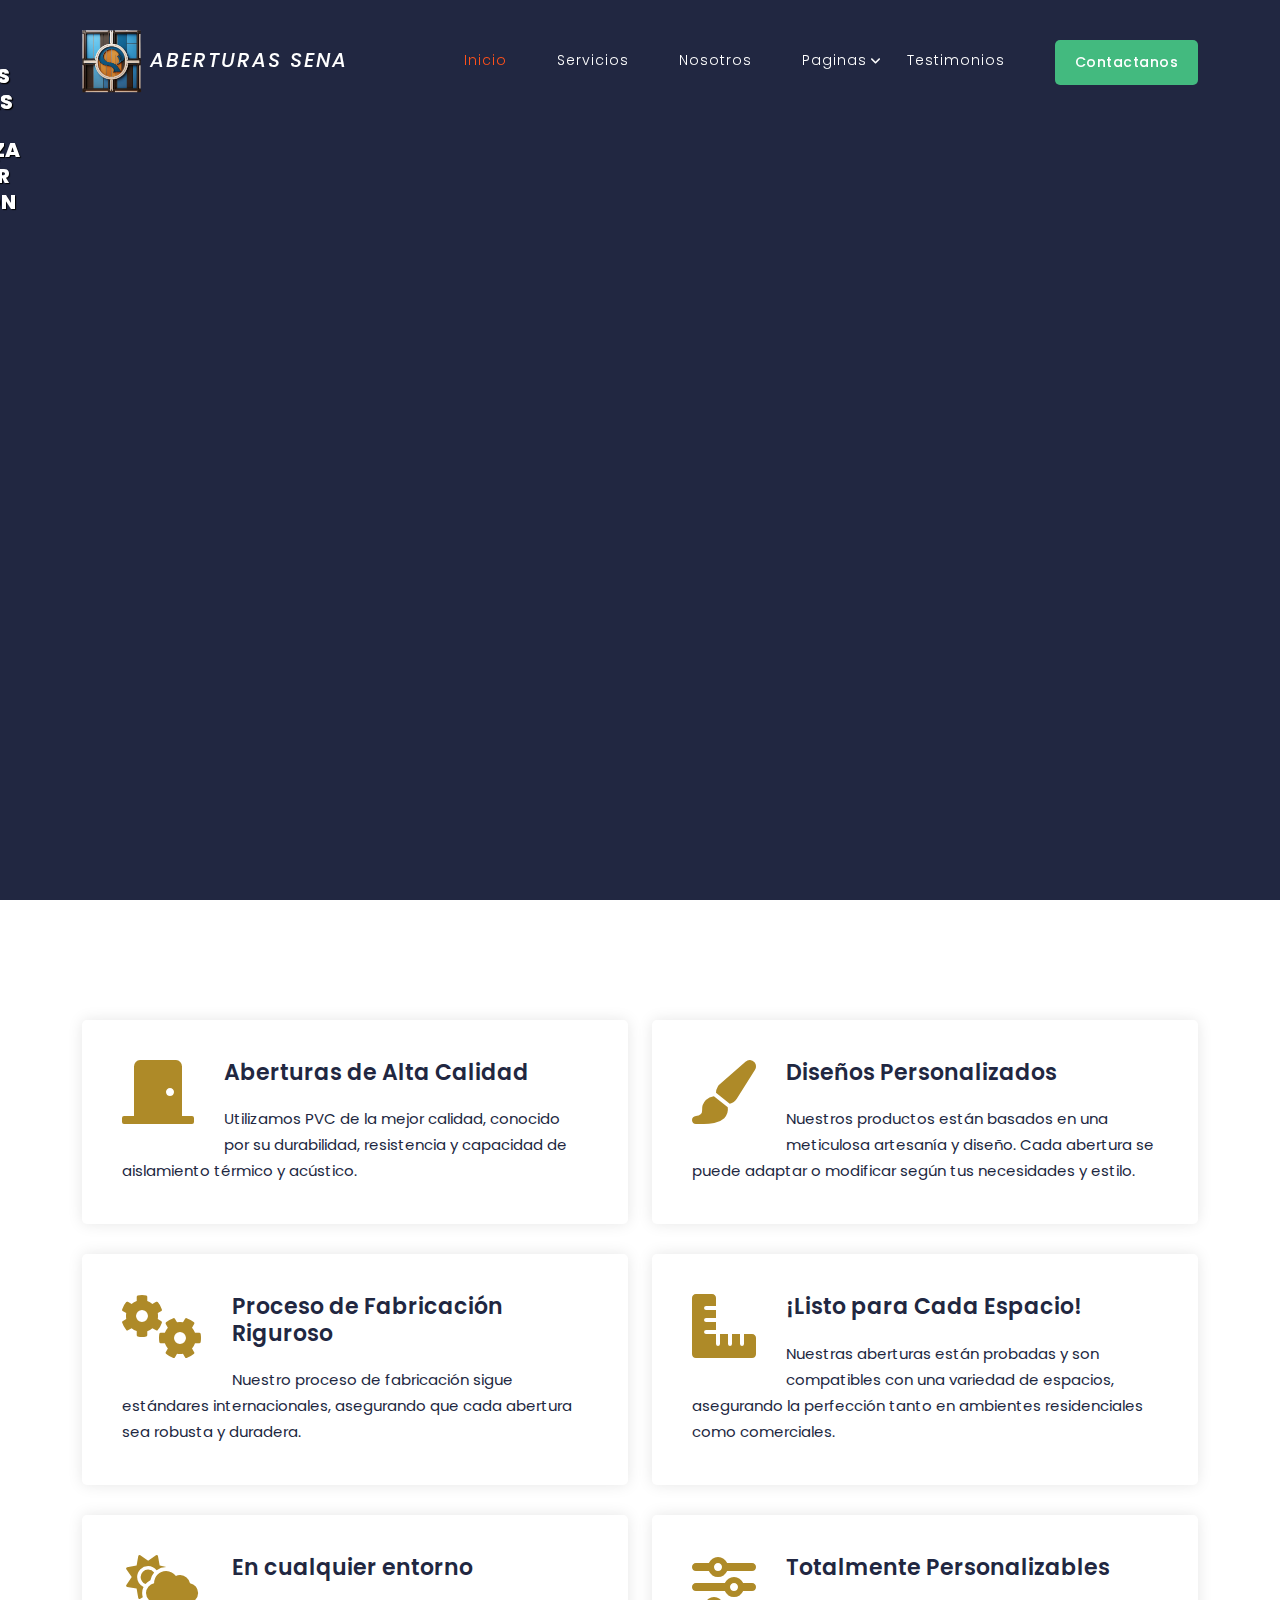
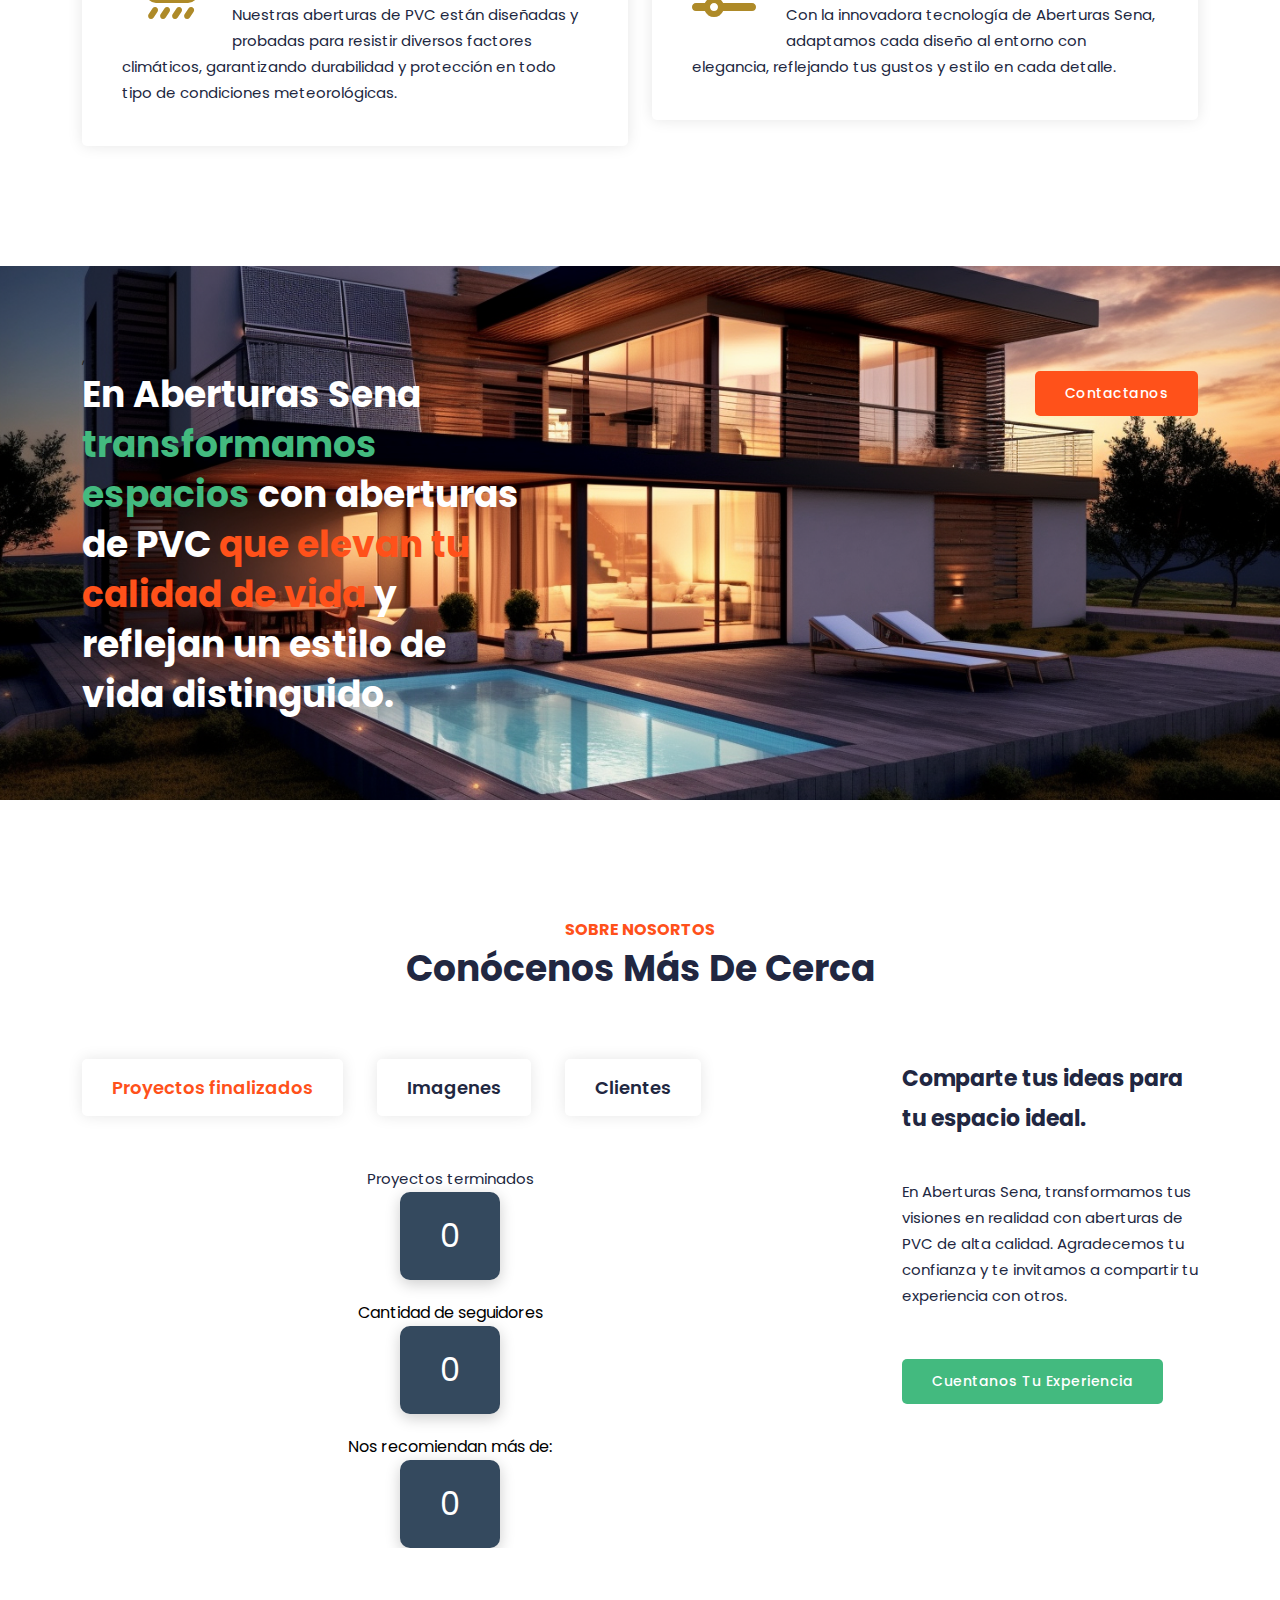
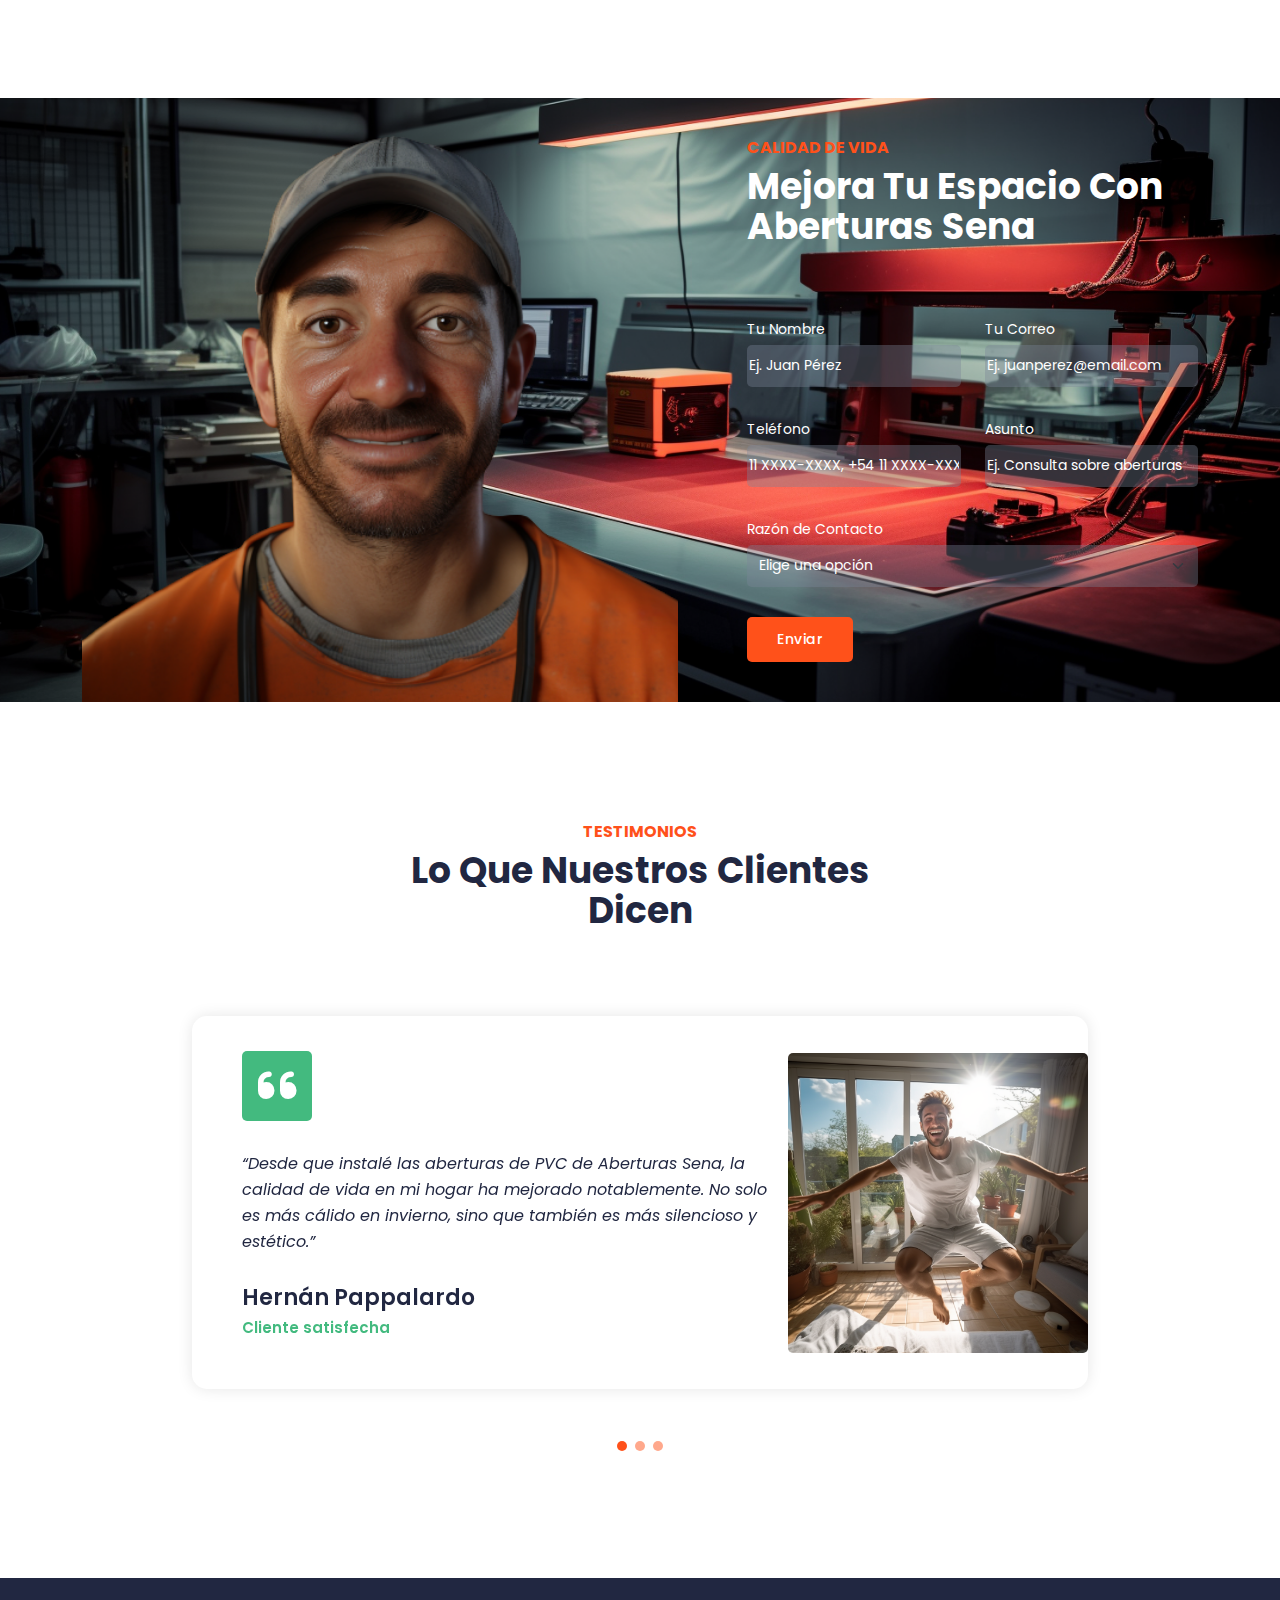
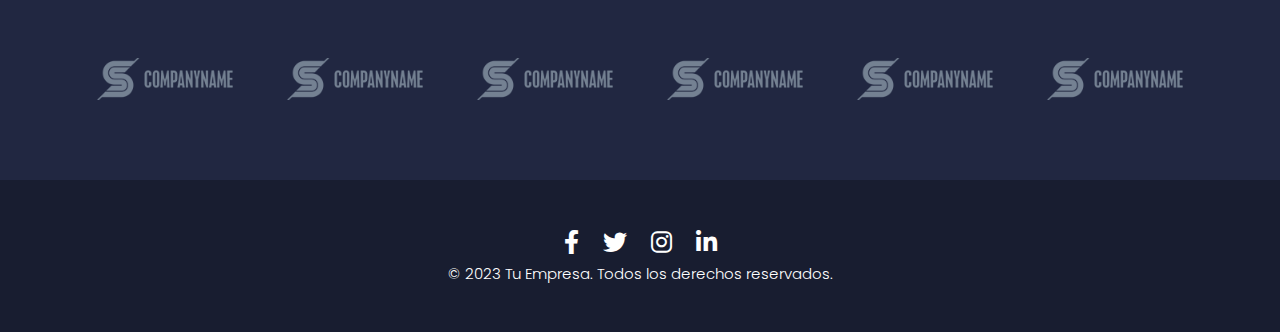
==== index.html @ 73dcdba7 "entrego al cliente, estado prue" ====
<!DOCTYPE html>
<html lang="es">

  <head>

    <meta charset="utf-8">
    <meta name="viewport" content="width=device-width, initial-scale=1, shrink-to-fit=no">
    <meta name="description" content="">
    <meta name="author" content="">
    <link rel="icon" type="image/png" href="./assets/images/logo-circular1-removebg-preview.png" />
    <link href="https://fonts.googleapis.com/css2?family=Poppins:wght@100;200;300;400;500;600;700;800;900&display=swap" rel="stylesheet">

    <title>ABERTURAS SENA</title>

    <!-- Bootstrap core CSS -->
    <link href="vendor/bootstrap/css/bootstrap.min.css" rel="stylesheet">
    <link rel="stylesheet" href="/assets/css/contador.css">


    <!-- Additional CSS Files -->
    <link rel="stylesheet" href="assets/css/fontawesome.css">
    <link rel="stylesheet" href="assets/css/templatemo-574-mexant.css">
    <link rel="stylesheet" href="assets/css/owl.css">
    <link rel="stylesheet" href="assets/css/animate.css">
    <link rel="stylesheet" href="https://unpkg.com/swiper@7/swiper-bundle.min.css">
<!--

TemplateMo 574 Mexant

https://templatemo.com/tm-574-mexant

-->
  </head>

<body>


  <!-- ***** Header Area Start ***** -->
  <header class="header-area header-sticky">
      <div class="container">
          <div class="row">
              <div class="col-12">
                  <nav class="main-nav">
                      <!-- ***** Logo Start ***** -->
                      <a href="index.html" class="logo tamañoExtra" id="fotoLogo">
                          <img src="assets/images/logo-sena-removebg-preview (1).png" alt="">
                          <span>Aberturas sena</span>
                      </a>
                      <!-- ***** Logo End ***** -->
                      <!-- ***** Menu Start ***** -->
                      <ul class="nav">
                          <li class="scroll-to-section"><a href="#top" class="active">Inicio</a></li>
                          <li class="scroll-to-section"><a href="#services">Servicios</a></li>
                          <li class="scroll-to-section"><a href="#about">Nosotros</a></li>
                          <li class="has-sub">
                              <a href="javascript:void(0)">Paginas</a>
                              <ul class="sub-menu">
                                  <li><a href="about-us.html">Sobre Nosotros</a></li>
                                  <li><a href="our-services.html">Más Servicios</a></li>
                                  <li><a href="contact-us.html">Contactanos</a></li>
                              </ul>
                          </li>
                          <li class="scroll-to-section"><a href="#testimonials">Testimonios</a></li>
                          <li><a href="contact-us.html">Contactanos</a></li> 
                      </ul>        
                      <a class='menu-trigger'>
                          <span>Menu</span>
                      </a>
                      <!-- ***** Menu End ***** -->
                  </nav>
              </div>
          </div>
      </div>
  </header>
  <!-- ***** Header Area End ***** -->

  <!-- ***** Main Banner Area Start ***** -->
  <div class="swiper-container" id="top">
    <div class="swiper-wrapper">
      <div class="swiper-slide">
        <div class="slide-inner" style="background-image:url(assets/images/trabajo9.png)">
          <div class="container">
            <div class="row">
              <div class="col-lg-8">
                <div class="header-text">  
                  <h2>Transforma  <em>tu Espacio</em> Dieseños únicos <em>Personalizados</em></h2>
                  <div class="div-dec"></div>
                  <p>Experimenta la Diferencia de un Hogar que Resplandece con Diseños Únicos, Personalizados y Fabricados con los Materiales Más Duraderos y Elegantes del Mercado.</p>
                  <div class="buttons">
                    <div class="orange-button">
                      <a href="/contact-us.html">Contactanos</a>
                    </div>
                  </div>
                </div>
              </div>
            </div>
          </div>
        </div>
      </div>
      <div class="swiper-slide">
        <div class="slide-inner" style="background-image:url(assets/images/trabajo10.png)">
          <div class="container">
            <div class="row">
              <div class="col-lg-8">
                <div class="header-text">
                  <h2><em>Comprometidos</em> con la Excelencia<br> Los <em>Mejores</em> del gremio</h2>
                  <div class="div-dec"></div>
                  <p>Nuestro Equipo de Profesionales Dedicados Garantiza una Instalación Impecable y Utiliza Materiales de Primera Calidad para Asegurar que Cada Proyecto Resuene con Satisfacción y Durabilidad en Cada Detalle.</p>
                  <div class="buttons">
                    <div class="orange-button">
                      <a href="/contact-us.html">Contactanos</a>
                    </div>
                  </div>
                </div>
              </div>
            </div>
          </div>
        </div>
      </div>
      <div class="swiper-slide">
        <div class="slide-inner" style="background-image:url(assets/images/trabajo5.png)">
          <div class="container">
            <div class="row">
              <div class="col-lg-8">
                <div class="header-text"> 
                  <h2>Innovación y Estilo<br> inmresos <em>en Cada Detalle </em></h2>
                  <div class="div-dec"></div>
                  <p> Sumérgete en un Mundo donde las Aberturas son Más que un Simple Accesorio; son Piezas Hechas a Medida, Creadas con un Toque de Maestría para Embellecer y Enriquecer Cada Espacio de tu Hogar con un Ambiente Inigualable.</p>
                  <div class="buttons">
                    <div class="orange-button">
                      <a href="/contact-us.html">Contactanos</a>
                    </div>
                  </div>
                </div>
              </div>
            </div>
          </div>
        </div>
      </div>
    </div>
    <div class="swiper-button-next swiper-button-white"></div>
    <div class="swiper-button-prev swiper-button-white"></div>
  </div>

  <!-- ***** Main Banner Area End ***** -->

  <section class="services" id="services">
    <div class="container">
        <div class="row">
            <div class="col-lg-6">
                <div class="service-item">
                    <i class="fas fa-door-closed"></i> <!-- Ícono de puerta -->
                    <h4>Aberturas de Alta Calidad</h4>
                    <p>Utilizamos PVC de la mejor calidad, conocido por su durabilidad, resistencia y capacidad de aislamiento térmico y acústico.</p>
                </div>
            </div>
            <div class="col-lg-6">
                <div class="service-item">
                    <i class="fas fa-paint-brush"></i> <!-- Ícono de personalización -->
                    <h4>Diseños Personalizados</h4>
                    <p>Nuestros productos están basados en una meticulosa artesanía y diseño. Cada abertura se puede adaptar o modificar según tus necesidades y estilo.</p>
                </div>
            </div>
            <div class="col-lg-6">
                <div class="service-item">
                    <i class="fas fa-cogs"></i> <!-- Ícono de engranajes -->
                    <h4>Proceso de Fabricación Riguroso</h4>
                    <p>Nuestro proceso de fabricación sigue estándares internacionales, asegurando que cada abertura sea robusta y duradera.</p>
                </div>
            </div>
            <div class="col-lg-6">
                <div class="service-item">
                    <i class="fas fa-ruler-combined"></i> <!-- Ícono de regla y compás -->
                    <h4>¡Listo para Cada Espacio!</h4>
                    <p>Nuestras aberturas están probadas y son compatibles con una variedad de espacios, asegurando la perfección tanto en ambientes residenciales como comerciales.</p>
                </div>
            </div>
            <div class="col-lg-6">
                <div class="service-item">
                    <i class="fas fa-cloud-sun-rain"></i> <!-- Ícono de clima -->
                    <h4>En cualquier entorno</h4>
                    <p>Nuestras aberturas de PVC están diseñadas y probadas para resistir diversos factores climáticos, garantizando durabilidad y protección en todo tipo de condiciones meteorológicas.</p>
                </div>
            </div>
            <div class="col-lg-6">
                <div class="service-item">
                    <i class="fas fa-sliders-h"></i> <!-- Ícono de ajustes -->
                    <h4>Totalmente Personalizables</h4>
                    <p>Con la innovadora tecnología de Aberturas Sena, adaptamos cada diseño al entorno con elegancia, reflejando tus gustos y estilo en cada detalle.</p>
                </div>
            </div>
        </div>
    </div>
</section>


  <section class="simple-cta">
    <div class="container">
      <div class="row">
        <div class="col-lg-5">,   
          <h4>En Aberturas Sena <em>transformamos espacios</em> con aberturas de PVC <strong>que elevan tu calidad de vida</strong>  y reflejan un estilo de vida distinguido.</h4>
        </div>
        <div class="col-lg-7">
          <div class="buttons">
            <div class="orange-button">
              <a href="/contact-us.html">Contactanos</a>
            </div>
          </div>
        </div>
      </div>
    </div>
  </section>

  <section class="about-us" id="about">
    <div class="container">
      <div class="row">
        <div class="col-lg-6 offset-lg-3">
          <div class="section-heading">
            <h6>Sobre Nosortos</h6>
            <h4>Conócenos Más de Cerca</h4>
          </div>
        </div>
        <div class="col-lg-8">
          <div class="naccs">
            <div class="tabs">
              <div class="row">
                <div class="col-lg-12">
                  <div class="menu">
                    <div class="active gradient-border"><span>Proyectos finalizados</span></div>
                    <div class="gradient-border"><span>Imagenes</span></div>
                    <div class="gradient-border"><span>Clientes</span></div>
                  </div>
                </div>
                <div class="col-lg-12">
                  <ul class="nacc ">
                    <li class="active">
                      <p>Proyectos terminados</p>
                      <div class="counter" data-target="100">0</div>
          
                      <p>Cantidad de seguidores</p>
                      <div class="counter" data-target="1100">0</div>
          
                      <p>Nos recomiendan más de:</p>
                      <div class="counter" data-target="5500">0</div>
                  </li>
                    <li class="gallery">
                      <img src="https://www.offnung-arg.com/documentos/14/167_aberturas-de-pvc-1910.jpg" alt="Descripción de la imagen 1">
                      <img src="https://www.clarin.com/img/2018/01/04/rJEKbW3Xf_1256x620.jpg" alt="Descripción de la imagen 2">
                      <img src="https://cerramientosdepvc.com/wp-content/uploads/2016/12/1.ABERTURAS-800x400.jpg" alt="Descripción de la imagen 2">
                      <img src="https://www.lavoz.com.ar/resizer/wc7LQWuXovNJiYJ0Ur2v8atvT9E=/980x640/smart/filters:quality(75):format(webp)/cloudfront-us-east-1.images.arcpublishing.com/grupoclarin/RYBI6IHQ6BE4HDGWJQN6UR5JTQ.jpg" alt="Descripción de la imagen 2">
                      <img src="https://www.aukot.com.ar/wp-content/uploads/2019/10/Aukot-aberturas-PVC-obras-05.jpg" alt="Descripción de la imagen 2">
                      <img src="https://perwinsa.com/wp-content/uploads/2020/10/slidedecks.jpg" alt="Descripción de la imagen 2">
                          <!-- Agrega más imágenes según lo necesites -->
                      </li>
                      <!-- Modal para visualizar la imagen ampliada -->
                      <div class="modal">
                          <img src="" alt="Imagen ampliada">
                          <button class="prev">&lt;</button>
                          <button class="next">&gt;</button>
                      </div>
                      
                        <li>
                          <div class="carousel-container">
                              <div class="carousel-slide">
                                  <img src="./assets/images/logos/apple-removebg-preview.png" alt="Imagen 1" class="carousel-image">
                                  <img src="./assets/images/logos/burguer_k-removebg-preview.png" alt="Imagen 2" class="carousel-image">
                                  <img src="./assets/images/logos/kfc-removebg-preview.png" alt="Imagen 3" class="carousel-image">
                                  <img src="./assets/images/logos/nasa-removebg-preview.png" alt="Imagen 4" class="carousel-image">
                                  <img src="./assets/images/logos/pepsi-removebg-preview.png" alt="Imagen 5" class="carousel-image">
                                  <img src="./assets/images/logos/veritas-removebg-preview.png" alt="Imagen 6" class="carousel-image">
                                  <!-- Agrega más imágenes según lo necesites -->
                              </div>
                          </div>
                      </li>
                  </ul>
                </div>
              </div>
            </div>
          </div>
        </div>
        <div class="col-lg-4">
          <div class="right-content">
            <h4>Comparte tus ideas para tu espacio ideal.</h4>
            <p>En Aberturas Sena, transformamos tus visiones en realidad con aberturas de PVC de alta calidad. Agradecemos tu confianza y te invitamos a compartir tu experiencia con otros.</p>            
            <div class="green-button">
              <a href="about-us.html">Cuentanos tu experiencia</a>
            </div>
          </div>
        </div>
      </div>
    </div>
  </section>

  <section class="calculator">
    <div class="container">
      <div class="row">
        <div class="col-lg-7">
          <div class="left-image">
            <img src="assets/images/instalador-removebg-preview.png" alt="">
          </div>
        </div>
        <div class="col-lg-5">
          <div class="section-heading">
            <h6>Calidad de Vida</h6>
            <h4>Mejora tu Espacio con Aberturas Sena</h4>
          </div>
          <form target="_blank" id="calculate" action="https://formsubmit.co/aberturassena@gmail.com" method="POST" class="contact-form">
            <div class="row">
                <div class="col-lg-6">
                    <fieldset>
                        <label for="name">Tu Nombre</label>
                        <input type="text" name="nombre" id="name" placeholder="Ej. Juan Pérez" autocomplete="on" required>
                    </fieldset>
                </div>
                <div class="col-lg-6">
                    <fieldset>
                        <label for="email">Tu Correo</label>
                        <input type="email" name="email" id="email" pattern="[^ @]*@[^ @]*" placeholder="Ej. juanperez@email.com" required>
                    </fieldset>
                </div>
                <div class="col-lg-6">
                  <fieldset>
                      <label for="telefono">Teléfono</label>
                      <input type="text" name="telefono" id="telefono" placeholder="11 XXXX-XXXX, +54 11 XXXX-XXXX" pattern="(\+54\s?9\s?\d{4}-?\d{4}|\+54\s?\d{2}\d{4}-?\d{4}|9\d{4}-?\d{4}|\d{10})" autocomplete="on" required>
                      <span class="note d-none">Formatos aceptados: 9 XXXX-XXXX, +54 9 XXXX-XXXX, +5411XXXXXXX o 10 dígitos seguidos</span>
                  </fieldset>
              </div>
              
                     
                <div class="col-lg-6">
                  <fieldset>
                      <label for="subject">Asunto</label>
                      <input type="text" name="asunto" id="subject" placeholder="Ej. Consulta sobre aberturas" autocomplete="on" required>
                  </fieldset>
              </div>
                <div class="col-lg-12">
                    <fieldset>
                        <label for="chooseOption">Razón de Contacto</label>
                        <select name="categoria" class="form-select" aria-label="Razón de Contacto" id="chooseOption">
                            <option selected>Elige una opción</option>
                            <option value="Consulta General">Consulta General</option>
                            <option value="Presupuesto">Solicitud de Presupuesto</option>
                            <option value="Instalación">Servicio de Instalación</option>
                            <option value="Postventa">Atención Postventa</option>
                        </select>
                    </fieldset>
                </div>
                <div class="col-lg-12">
                    <fieldset>
                        <button type="submit" id="form-submit" class="orange-button">Enviar</button>
                    </fieldset>
                </div>
            </div>
        </form>
        

        </div>
      </div>
    </div>
  </section>

  <section class="testimonials" id="testimonials">
<div class="container">
    <div class="row">
        <div class="col-lg-6 offset-lg-3">
            <div class="section-heading">
                <h6>Testimonios</h6>
                <h4>Lo que nuestros clientes dicen</h4>
            </div>
        </div>
        <div class="col-lg-10 offset-lg-1">
            <div class="owl-testimonials owl-carousel" style="position: relative; z-index: 5;">
                <div class="item">
                    <i class="fa fa-quote-left"></i>
                    <p>“Desde que instalé las aberturas de PVC de Aberturas Sena, la calidad de vida en mi hogar ha mejorado notablemente. No solo es más cálido en invierno, sino que también es más silencioso y estético.”</p>
                    <h4>Hernán Pappalardo</h4>
                    <span>Cliente satisfecha</span>
                    <div class="right-image">
                        <img src="assets/images/cliente1.png" alt="">
                    </div>
                </div>
                <div class="item">
                    <i class="fa fa-quote-left"></i>
                    <p>“La atención y el servicio postventa de Aberturas Sena es excepcional. Me ayudaron a elegir el diseño perfecto para mi casa y el resultado es increíble.”</p>
                    <h4>Carlos Pérez</h4>
                    <span>Cliente desde 2020</span>
                    <div class="right-image">
                        <img src="assets/images/cliente3.png" alt="">
                    </div>
                </div>
                <div class="item">
                    <i class="fa fa-quote-left"></i>
                    <p>“Recomiendo Aberturas Sena a todos mis amigos y familiares. La calidad de sus productos y la profesionalidad de su equipo hacen la diferencia.”</p>
                    <h4>Lucía Fernández</h4>
                    <span>Cliente recurrente</span>
                    <div class="right-image">
                        <img src="assets/images/cliente2.png" alt="">
                    </div>
                </div>
            </div>
        </div>
    </div>
</div>

  </section>

  <section class="partners">
    <div class="container">
      <div class="row">
        <div class="col-lg-2 col-sm-4 col-6">
          <div class="item">
            <img src="assets/images/client-01.png" alt="">
          </div>
        </div>
        <div class="col-lg-2 col-sm-4 col-6">
          <div class="item">
            <img src="assets/images/client-01.png" alt="">
          </div>
        </div>
        <div class="col-lg-2 col-sm-4 col-6">
          <div class="item">
            <img src="assets/images/client-01.png" alt="">
          </div>
        </div>
        <div class="col-lg-2 col-sm-4 col-6">
          <div class="item">
            <img src="assets/images/client-01.png" alt="">
          </div>
        </div>
        <div class="col-lg-2 col-sm-4 col-6">
          <div class="item">
            <img src="assets/images/client-01.png" alt="">
          </div>
        </div>
        <div class="col-lg-2 col-sm-4 col-6">
          <div class="item">
            <img src="assets/images/client-01.png" alt="">
          </div>
        </div>
      </div>
    </div>
  </section>

  <footer>
    <div class="container">
      <div class="row">
        <div class="col-lg-12">
          <div class="footer">
            <ul class="social-icons">
                <li><a href="#" target="_blank"><i class="fab fa-facebook-f"></i></a></li>
                <li><a href="#" target="_blank"><i class="fab fa-twitter"></i></a></li>
                <li><a href="https://www.instagram.com/aberturassena/?igshid=MzRlODBiNWFlZA%3D%3D" target="_blank"><i class="fab fa-instagram"></i></a></li>
                <li><a href="#" target="_blank"><i class="fab fa-linkedin-in"></i></a></li>
            </ul>
            <p>&copy; 2023 Tu Empresa. Todos los derechos reservados.</p>
        </div>
        </div>
      </div>
    </div>
  </footer>

  <!-- Scripts -->
  <!-- Bootstrap core JavaScript -->
    <script src="vendor/jquery/jquery.min.js"></script>
    <script src="vendor/bootstrap/js/bootstrap.bundle.min.js"></script>

    <script src="assets/js/isotope.min.js"></script>
    <script src="assets/js/owl-carousel.js"></script>

    <script src="assets/js/form.js"></script>
    <script src="assets/js/tabs.js"></script>
    <script src="assets/js/swiper.js"></script>
    <script src="assets/js/custom.js"></script>
    
    
<script>

//función para galería de fotos
// Seleccionar todos los elementos de la galería
const galleryImages = document.querySelectorAll('.gallery img');
const modal = document.querySelector('.modal');
const modalImage = modal.querySelector('img');
const prevButton = modal.querySelector('.prev');
const nextButton = modal.querySelector('.next');
let currentImageIndex;

// Función para abrir el modal
function openModal(index) {
    currentImageIndex = index;
    modalImage.src = galleryImages[index].src;
    modal.style.display = 'flex';
}

// Función para cerrar el modal
function closeModal() {
    modal.style.display = 'none';
}

// Función para mostrar la imagen anterior
function showPrevImage() {
    currentImageIndex = (currentImageIndex - 1 + galleryImages.length) % galleryImages.length;
    modalImage.src = galleryImages[currentImageIndex].src;
}

// Función para mostrar la imagen siguiente
function showNextImage() {
    currentImageIndex = (currentImageIndex + 1) % galleryImages.length;
    modalImage.src = galleryImages[currentImageIndex].src;
}

// Evento para abrir el modal al hacer clic en una imagen
galleryImages.forEach((img, index) => {
    img.addEventListener('click', () => openModal(index));
});

// Evento para cerrar el modal al hacer clic fuera de la imagen
modal.addEventListener('click', closeModal);

// Evitar que se cierre el modal al hacer clic en la imagen
modalImage.addEventListener('click', (event) => event.stopPropagation());

// Eventos para los botones de anterior y siguiente
prevButton.addEventListener('click', (event) => {
    event.stopPropagation();
    showPrevImage();
});
nextButton.addEventListener('click', (event) => {
    event.stopPropagation();
    showNextImage();
});



// Ahora puedes invocar la función `updateCounters` cuando lo desees.
// Por ejemplo:
// updateCounters();


        var interleaveOffset = 0.5;

      var swiperOptions = {
        loop: true,
        speed: 1000,
        grabCursor: true,
        watchSlidesProgress: true,
        mousewheelControl: true,
        keyboardControl: true,
        navigation: {
          nextEl: ".swiper-button-next",
          prevEl: ".swiper-button-prev"
        },
        on: {
          progress: function() {
            var swiper = this;
            for (var i = 0; i < swiper.slides.length; i++) {
              var slideProgress = swiper.slides[i].progress;
              var innerOffset = swiper.width * interleaveOffset;
              var innerTranslate = slideProgress * innerOffset;
              swiper.slides[i].querySelector(".slide-inner").style.transform =
                "translate3d(" + innerTranslate + "px, 0, 0)";
            }      
          },
          touchStart: function() {
            var swiper = this;
            for (var i = 0; i < swiper.slides.length; i++) {
              swiper.slides[i].style.transition = "";
            }
          },
          setTransition: function(speed) {
            var swiper = this;
            for (var i = 0; i < swiper.slides.length; i++) {
              swiper.slides[i].style.transition = speed + "ms";
              swiper.slides[i].querySelector(".slide-inner").style.transition =
                speed + "ms";
            }
          }
        }
      };

      var swiper = new Swiper(".swiper-container", swiperOptions);
    </script>
  </body>
</html>
---- assets/css/contador.css ----
/* Estilos generales para la lista */
  .nacc {
    list-style-type: none;
    padding: 0;
    text-align: center;
    padding: 40px 0;  /* Espaciado vertical para la sección */
}

/* Estilos para el contenedor de cada contador */
.counter {
    display: inline-block;
    font-size: 2em;  /* Tamaño de fuente grande para el contador */
    color: #FFFFFF;  /* Color blanco para el contador */
    margin: 0 40px;  /* Espaciado horizontal entre contadores */
    padding: 20px 40px;  /* Espaciado interno para cada contador */
    background-color: #34495E;  /* Fondo gris para cada contador */
    border-radius: 10px;  /* Bordes redondeados para cada contador */
    box-shadow: 0px 4px 15px rgba(0, 0, 0, 0.2);  /* Sombra sutil para darle profundidad */
    position: relative;
    transition: transform 0.3s ease;  /* Efecto de transformación al hacer hover */
}

/* Efecto de "levantamiento" al hacer hover en el contador */
.counter:hover {
    transform: translateY(-10px);
}

/* Estilos para el texto descriptivo debajo de cada contador */
.counter + p {
    font-size: 1em;
    color:black;  /* Color gris claro para el texto descriptivo */
   margin-top: 20px;
}

/* Animación para el contador */
@keyframes fadeIn {
    from {
        opacity: 0;
    }
    to {
        opacity: 1;
    }
}

/* Aplicar la animación al cargar la página */
.counter {
    animation: fadeIn 1.5s ease-in-out forwards;
}

        /* Estilos generales para la galería */
.gallery {
    display: flex;
    flex-wrap: wrap;
    justify-content: center;
    gap: 20px;  /* Espaciado entre imágenes */
    padding: 40px 0;  /* Espaciado vertical para la galería */
}
    
    /* Estilos para cada imagen de la galería */
.gallery img {
    width: 200px;  /* Ancho fijo para cada imagen */
    height: auto;  /* Altura automática para mantener la proporción */
    border-radius: 10px;  /* Bordes redondeados */
    box-shadow: 0px 4px 15px rgba(0, 0, 0, 0.2);  /* Sombra sutil */
    cursor: pointer;  /* Cursor de mano al pasar sobre la imagen */
    transition: transform 0.3s ease;  /* Efecto de transformación al hacer hover */
}
    
    /* Efecto de "levantamiento" al hacer hover en la imagen */
.gallery img:hover {
    transform: translateY(-10px);
}

/* Estilos para el modal */
.modal {
    display: none;
    position: fixed;
    top: 0;
    left: 0;
    width: 100%;
    height: 100%;
    background-color: rgba(0, 0, 0, 0.7);  /* Fondo oscuro semi-transparente */
    z-index: 1000;  /* Asegurarse de que el modal esté por encima de todo */
    justify-content: center;
    align-items: center;
}

/* Estilos para la imagen dentro del modal */
.modal img {
    width: 70%;
    max-height: 70%;
    border-radius: 10px;
    box-shadow: 0px 4px 15px rgba(0, 0, 0, 0.2);
}

/* Estilos para los botones de siguiente y anterior */
.modal button {
    position: absolute;
    top: 50%;
    transform: translateY(-50%);
    background-color: #34495E;
    color: #FFFFFF;
    border: none;
    padding: 10px 20px;
    border-radius: 5px;
    cursor: pointer;
    transition: background-color 0.3s ease;
}

.modal button:hover {
    background-color: #2C3E50;
}

.modal .prev {
    left: 10%;
}

.modal .next {
    right: 10%;
}

/* estilos de carousel que estoy usando para mostrar a los clientes */
.carousel-container {
    position: relative;
    width: 300px;
    height: 200px;
    overflow: hidden;
    border-radius: 10px;
    box-shadow: 0px 4px 15px rgba(0, 0, 0, 0.2);
    margin: auto;
   
}

.carousel-slide {
    display: flex;
    width: calc(300px * 6);
    height: 100%;
    animation: carouselAnimation 12s infinite;
}

.carousel-image {
    width: 300px;
    height: 100%;
    object-fit: contain;
}

@keyframes carouselAnimation {
    0%, 16.66% { transform: translateX(0%); }
    16.67%, 33.32% { transform: translateX(-16.66%); }
    33.33%, 49.98% { transform: translateX(-33.32%); }
    50%, 66.64% { transform: translateX(-49.98%); }
    66.65%, 83.30% { transform: translateX(-66.64%); }
    83.31%, 99.96% { transform: translateX(-83.30%); }
    100% { transform: translateX(0%); }
}
---- assets/css/templatemo-574-mexant.css ----
/*

TemplateMo 574 Mexant

https://templatemo.com/tm-574-mexant

*/

/* ---------------------------------------------
Table of contents
------------------------------------------------
01. font & reset css
02. reset
03. global styles
04. header
05. banner
06. features
07. testimonials
08. contact
09. footer
10. preloader
11. search
12. portfolio

--------------------------------------------- */
/* 
---------------------------------------------
font & reset css
--------------------------------------------- 
*/
@import url("https://fonts.googleapis.com/css?family=Open+Sans:100,200,300,400,500,600,700,800,900");
/* 
---------------------------------------------
reset
--------------------------------------------- 
*/
html, body, div, span, applet, object, iframe, h1, h2, h3, h4, h5, h6, p, blockquote, div
pre, a, abbr, acronym, address, big, cite, code, del, dfn, em, font, img, ins, kbd, q,
s, samp, small, strike, strong, sub, sup, tt, var, b, u, i, center, dl, dt, dd, ol, ul, li,
figure, header, nav, section, article, aside, footer, figcaption {
  margin: 0;
  padding: 0;
  border: 0;
  outline: 0;
}

.clearfix:after {
  content: ".";
  display: block;
  clear: both;
  visibility: hidden;
  line-height: 0;
  height: 0;
}

.clearfix {
  display: inline-block;
}

html[xmlns] .clearfix {
  display: block;
}

* html .clearfix {
  height: 1%;
}

ul, li {
  padding: 0;
  margin: 0;
  list-style: none;
}

header, nav, section, article, aside, footer, hgroup {
  display: block;
}

* {
  box-sizing: border-box;
}

html, body {
  font-family: 'Poppins', sans-serif;
  font-weight: 400;
  background-color: #fff;
  font-size: 16px;
  -ms-text-size-adjust: 100%;
  -webkit-font-smoothing: antialiased;
  -moz-osx-font-smoothing: grayscale;
}

a {
  text-decoration: none !important;
}

h1, h2, h3, h4, h5, h6 {
  margin-top: 0px;
  margin-bottom: 0px;
  color: #212741;
}

ul {
  margin-bottom: 0px;
}

p {
  font-size: 15px;
  line-height: 26px;
  color: #212741;
}

img {
  width: 100%;
  overflow: hidden;
}

/* 
---------------------------------------------
global styles
--------------------------------------------- 
*/
html,
body {
  background: #fff;
  font-family: 'Poppins', sans-serif;
}

::selection {
  background: #ff511a;
  color: #fff;
}

::-moz-selection {
  background: #ff511a;
  color: #fff;
}

@media (max-width: 991px) {
  html, body {
    overflow-x: hidden;
  }
  .mobile-top-fix {
    margin-top: 30px;
    margin-bottom: 0px;
  }
  .mobile-bottom-fix {
    margin-bottom: 30px;
  }
  .mobile-bottom-fix-big {
    margin-bottom: 60px;
  }
}

.green-button a {
  font-size: 14px;
  color: #fff;
  background-color: #43ba7f;
  padding: 12px 30px;
  display: inline-block;
  border-radius: 5px;
  font-weight: 500;
  text-transform: capitalize;
  letter-spacing: 0.5px;
  transition: all .3s;
}

.green-button a:hover {
  opacity: 0.9;
}

.orange-button a {
  font-size: 14px;
  color: #fff;
  background-color: #ff511a;
  padding: 12px 30px;
  display: inline-block;
  border-radius: 5px;
  font-weight: 500;
  text-transform: capitalize;
  letter-spacing: 0.5px;
  transition: all .3s;
}

.orange-button a:hover {
  opacity: 0.9;
}

section {
  margin-top: 120px;
}

.section-heading {
  position: relative;
  z-index: 2;
  margin-top: 0px;
  text-align: center;
  margin-bottom: 70px;
}

.section-heading h6 {
  font-size: 16px;
  text-transform: uppercase;
  color: #ff511a;
  font-weight: 700;
}

.section-heading h4 {
  margin-top: 10px;
  line-height: 40px;
  font-size: 36px;
  font-weight: 700;
  text-transform: capitalize;
  color: #212741;
}

.section-heading p {
  margin-top: 30px;
}


/* 
---------------------------------------------
header
--------------------------------------------- 
*/
.background-header {
  background-color: #212741;
  height: 80px!important;
  position: fixed!important;
  top: 0!important;
  left: 0;
  right: 0;
  box-shadow: 0px 0px 10px rgba(0,0,0,0.15)!important;
}


.header-area {
  background-image: url(../images/header-bg.png);
  background-size: contain;
  background-repeat: no-repeat;
  background-position: center;
  position: absolute;
  height: 110px;
  top: 0;
  left: 0;
  right: 0;
  z-index: 100;
  -webkit-transition: all .5s ease 0s;
  -moz-transition: all .5s ease 0s;
  -o-transition: all .5s ease 0s;
  transition: all .5s ease 0s;
}

.header-area .main-nav {
  min-height: 80px;
  background: transparent;
}

.header-area .main-nav .logo {
  line-height: 120px;
  color: #fff;
  font-size: 20px;
  font-weight: 500;
  text-transform: uppercase;
  font-style: italic;
  letter-spacing: 2px;
  float: left;
  -webkit-transition: all 0.3s ease 0s;
  -moz-transition: all 0.3s ease 0s;
  -o-transition: all 0.3s ease 0s;
  transition: all 0.3s ease 0s;
}

.header-area .main-nav .logo img{
 width: 60px;
}

.background-header .main-nav .logo {
  line-height: 80px;
  width: 160px;
}

.background-header .nav {
  margin-top: 18px !important;
}

.header-area .main-nav .nav {
  float: right;
  margin-top: 40px;
  margin-right: 0px;
  background-color: transparent;
  -webkit-transition: all 0.3s ease 0s;
  -moz-transition: all 0.3s ease 0s;
  -o-transition: all 0.3s ease 0s;
  transition: all 0.3s ease 0s;
  position: relative;
  z-index: 999;
}

.header-area .main-nav .nav li {
  padding-left: 25px;
  padding-right: 25px;
}

.header-area .main-nav .nav li:last-child {
  padding-right: 0px;
}

.header-area .main-nav .nav li a {
  display: block;
  font-weight: 300;
  font-size: 14px;
  text-transform: capitalize;
  color: #fff;
  -webkit-transition: all 0.3s ease 0s;
  -moz-transition: all 0.3s ease 0s;
  -o-transition: all 0.3s ease 0s;
  transition: all 0.3s ease 0s;
  height: 40px;
  line-height: 40px;
  border: transparent;
  letter-spacing: 1px;
}

.header-area .main-nav .nav li:last-child a {
  font-size: 14px;
  color: #fff;
  background-color: #43ba7f;
  padding: 10px 20px !important;
  display: inline-block;
  border-radius: 5px;
  font-weight: 500;
  text-transform: capitalize;
  height: auto;
  line-height: 25px;
  letter-spacing: 0.5px;
  transition: all .3s;
}

.header-area .main-nav .nav li:last-child a:hover {
  color: #fff;
}

.header-area .main-nav .nav li.has-sub ul.sub-menu li:last-child a,
.background-header .main-nav .nav li.has-sub ul.sub-menu li:last-child a {
  margin-left: 0px;
  padding-left: 0px;
  padding-right: 0px;
  border-radius: 0px;
  padding-top: 0px !important;
  height: 40px;
}


.header-area .main-nav .nav li.has-sub ul.sub-menu li:last-child a:hover,
.background-header .main-nav .nav li.has-sub ul.sub-menu li:last-child a:hover {
  padding-left: 25px !important;
}

.header-area .main-nav .nav li:hover a,
.header-area .main-nav .nav li a.active {
  color: #ff511a;
}

.background-header .main-nav .nav li:hover a,
.background-header .main-nav .nav li a.active {
  color: #ff511a;
  opacity: 1;
}

.header-area .main-nav .nav li.has-sub {
  position: relative;
  padding-right: 15px;
}

.header-area .main-nav .nav li.has-sub:after {
  font-family: FontAwesome;
  content: "\f107";
  font-size: 12px;
  color: #fff;
  position: absolute;
  right: 2px;
  top: 12px;
}

.header-area .main-nav .nav li.has-sub ul.sub-menu {
  position: absolute;
  width: 140px;
  background-color: #fff;
  box-shadow: 0 2px 28px 0 rgba(0, 0, 0, 0.06);
  overflow: hidden;
  top: 40px;
  border-radius: 5px;
  opacity: 0;
  transition: all .3s;
  transform: translateY(+2em);
  visibility: hidden;
  z-index: -1;
}

.header-area .main-nav .nav li.has-sub ul.sub-menu li {
  margin-left: 0px;
  padding-left: 0px;
  padding-right: 0px;
}

.header-area .main-nav .nav li.has-sub ul.sub-menu li a {
  opacity: 1;
  display: block;
  background: #f7f7f7;
  color: #2a2a2a!important;
  padding-left: 20px;
  height: 40px;
  line-height: 40px;
  -webkit-transition: all 0.3s ease 0s;
  -moz-transition: all 0.3s ease 0s;
  -o-transition: all 0.3s ease 0s;
  transition: all 0.3s ease 0s;
  position: relative;
  font-size: 12px;
  font-weight: 400;
  border-bottom: 1px solid #eee;
}

.header-area .main-nav .nav li.has-sub ul li a:hover {
  background: #fff;
  color: #ff511a!important;
  padding-left: 25px;
}

.header-area .main-nav .nav li.has-sub ul li a:hover:before {
  width: 3px;
}

.header-area .main-nav .nav li.has-sub:hover ul.sub-menu {
  visibility: visible;
  opacity: 1;
  z-index: 1;
  transform: translateY(0%);
  transition-delay: 0s, 0s, 0.3s;
}

.header-area .main-nav .menu-trigger {
  cursor: pointer;
  display: block;
  position: absolute;
  top: 33px;
  width: 32px;
  height: 40px;
  text-indent: -9999em;
  z-index: 99;
  right: 40px;
  display: none;
}

.background-header .main-nav .menu-trigger {
  top: 23px;
}

.header-area .main-nav .menu-trigger span,
.header-area .main-nav .menu-trigger span:before,
.header-area .main-nav .menu-trigger span:after {
  -moz-transition: all 0.4s;
  -o-transition: all 0.4s;
  -webkit-transition: all 0.4s;
  transition: all 0.4s;
  background-color: #fff;
  display: block;
  position: absolute;
  width: 30px;
  height: 2px;
  left: 0;
}

.background-header .main-nav .menu-trigger span,
.background-header .main-nav .menu-trigger span:before,
.background-header .main-nav .menu-trigger span:after {
  background-color: #fff;
}

.header-area .main-nav .menu-trigger span:before,
.header-area .main-nav .menu-trigger span:after {
  -moz-transition: all 0.4s;
  -o-transition: all 0.4s;
  -webkit-transition: all 0.4s;
  transition: all 0.4s;
  background-color: #fff;
  display: block;
  position: absolute;
  width: 30px;
  height: 2px;
  left: 0;
  width: 75%;
}

.background-header .main-nav .menu-trigger span:before,
.background-header .main-nav .menu-trigger span:after {
  background-color: #fff;
}

.header-area .main-nav .menu-trigger span:before,
.header-area .main-nav .menu-trigger span:after {
  content: "";
}

.header-area .main-nav .menu-trigger span {
  top: 16px;
}

.header-area .main-nav .menu-trigger span:before {
  -moz-transform-origin: 33% 100%;
  -ms-transform-origin: 33% 100%;
  -webkit-transform-origin: 33% 100%;
  transform-origin: 33% 100%;
  top: -10px;
  z-index: 10;
}

.header-area .main-nav .menu-trigger span:after {
  -moz-transform-origin: 33% 0;
  -ms-transform-origin: 33% 0;
  -webkit-transform-origin: 33% 0;
  transform-origin: 33% 0;
  top: 10px;
}

.header-area .main-nav .menu-trigger.active span,
.header-area .main-nav .menu-trigger.active span:before,
.header-area .main-nav .menu-trigger.active span:after {
  background-color: transparent;
  width: 100%;
}

.header-area .main-nav .menu-trigger.active span:before {
  -moz-transform: translateY(6px) translateX(1px) rotate(45deg);
  -ms-transform: translateY(6px) translateX(1px) rotate(45deg);
  -webkit-transform: translateY(6px) translateX(1px) rotate(45deg);
  transform: translateY(6px) translateX(1px) rotate(45deg);
  background-color: #fff;
}

.background-header .main-nav .menu-trigger.active span:before {
  background-color: #fff;
}

.header-area .main-nav .menu-trigger.active span:after {
  -moz-transform: translateY(-6px) translateX(1px) rotate(-45deg);
  -ms-transform: translateY(-6px) translateX(1px) rotate(-45deg);
  -webkit-transform: translateY(-6px) translateX(1px) rotate(-45deg);
  transform: translateY(-6px) translateX(1px) rotate(-45deg);
  background-color: #fff;
}

.background-header .main-nav .menu-trigger.active span:after {
  background-color: #fff;
}

.header-area.header-sticky {
  min-height: 80px;
}

.header-area .nav {
  margin-top: 30px;
}

.header-area.header-sticky .nav li a.active {
  color: #ff511a;
}

@media (max-width: 1200px) {
  .header-area .main-nav .nav li {
    padding-left: 10px;
    padding-right: 10px;
  }
  .header-area .main-nav:before {
    display: none;
  }
}

@media (max-width: 767px) {
  .header-area .main-nav .logo {
    color: #1e1e1e;
  }
  .header-area.header-sticky .nav li a:hover,
  .header-area.header-sticky .nav li a.active {
    color: #ff511a!important;
    opacity: 1;
  }
  .header-area.header-sticky .nav li.search-icon a {
    width: 100%;
  }
  .header-area {
    background-color: #f7f7f7;
    padding: 0px 15px;
    height: 100px;
    box-shadow: none;
    text-align: center;
  }
  .header-area .container {
    padding: 0px;
  }
  .header-area .logo {
    margin-left: 0px;
    line-height: 80px;
  }
  .header-area .menu-trigger {
    display: block !important;
  }
  .header-area .main-nav {
    overflow: hidden;
  }
  .header-area .main-nav .nav {
    float: none;
    width: 100%;
    display: none;
    -webkit-transition: all 0s ease 0s;
    -moz-transition: all 0s ease 0s;
    -o-transition: all 0s ease 0s;
    transition: all 0s ease 0s;
    margin-left: 0px;
  }
  .header-area .main-nav .nav li:first-child {
    border-top: 1px solid #eee;
  }
  .header-area.header-sticky .nav {
    margin-top: 100px !important;
  }
  .background-header.header-sticky .nav {
    margin-top: 80px !important;
  }
  .header-area .main-nav .nav li {
    width: 100%;
    background: #fff;
    border-bottom: 1px solid #eee;
    padding-left: 0px !important;
    padding-right: 0px !important;
  }
  .header-area .main-nav .nav li a {
    height: 50px !important;
    line-height: 50px !important;
    padding: 0px !important;
    border: none !important;
    background: #f7f7f7 !important;
    color: #191a20 !important;
  }
  .header-area .main-nav .nav li a:hover {
    background: #eee !important;
    color: #ff511a!important;
  }
  .header-area .main-nav .nav li.has-sub ul.sub-menu {
    position: relative;
    visibility: inherit;
    opacity: 1;
    z-index: 1;
    transform: translateY(0%);
    top: 0px;
    width: 100%;
    box-shadow: none;
    height: 0px;
    transition: all 0s;
  }
  .header-area .main-nav .nav li.submenu ul li a {
    font-size: 12px;
    font-weight: 400;
  }
  .header-area .main-nav .nav li.submenu ul li a:hover:before {
    width: 0px;
  }
  .header-area .main-nav .nav li.has-sub ul.sub-menu {
    height: auto;
  }
  .header-area .main-nav .nav li.has-sub:after {
    color: #3B566E;
    right: 30px;
    font-size: 14px;
    top: 15px;
  }
  .header-area .main-nav .nav li.submenu:hover ul, .header-area .main-nav .nav li.submenu:focus ul {
    height: 0px;
  }
}

@media (min-width: 767px) {
  .header-area .main-nav .nav {
    display: flex !important;
  }
}


/* 
---------------------------------------------
banner
--------------------------------------------- 
*/

.swiper-container {
  height: calc(100vh - 0px);
  margin: 0px;
  background-color: #212741;
}

.swiper-slide {
  overflow: hidden;
}

.slide-inner {
  position: absolute;
  width: 100%;
  height: 100%;
  left: 0;
  top: 0;
  background-size: cover;
  background-position: center;
}

.swiper-slide-active h2 {
  animation: fadeInLeft .8s;
  -webkit-animation-delay: 1s;
  animation-delay: .3s;
  opacity: 1;
}

.swiper-slide-active p {
  animation: fadeInRight .8s;
  -webkit-animation-delay: 1s;
  animation-delay: .3s;
  opacity: 1;
}

.swiper-slide-active .div-dec {
  animation: fadeIn .8s;
  -webkit-animation-delay: 1s;
  animation-delay: .3s;
  opacity: 1;
}

.swiper-slide-active .buttons .green-button,
.swiper-slide-active .buttons .orange-button {
  animation: fadeInUp .8s;
  -webkit-animation-delay: 1s;
  animation-delay: .3s;
  opacity: 1;
}

.slide-inner .header-text {
  margin-top: 75px;
  position: absolute;
  width: 50%;
  top: 50%;
  transform: translateY(-50%);
}

.slide-inner .header-text h2 {
  position: relative;
  z-index: 2;
  font-size: 40px;
  color:#F1C691;
  font-weight: 700;
  opacity: 1;
  visibility: visible;
  line-height: 70px;
  margin-bottom: 40px;
  text-shadow: rgb(0, 0, 0) 1px 1px 1px;
}

.slide-inner .header-text .div-dec {
  width: 80px;
  height: 6px;
  border-radius: 3px;
  background-color: #fff;
  margin-bottom: 40px;
  opacity: 1;
  visibility: visible;
}

.slide-inner .header-text p {
  margin-right: 60px;
  margin-bottom: 50px;
  opacity: 1;
  visibility: visible;
  color: rgb(255, 255, 255);
  text-transform: uppercase;
  font-size: 20px;
  font-weight: 800;
  word-spacing: 10px;
  text-shadow: rgb(0, 0, 0) 1px 1px 1px;
}

.slide-inner .header-text h2 em {
  font-style: normal;
  color:#AFD9C5;
  text-shadow: rgb(0, 0, 0) 1px 1px 1px;
}

.slide-inner .header-text .buttons {
  display: inline;
  opacity: 1;
  visibility: visible;
}

.slide-inner .header-text .buttons .green-button {
  display: inline;
  float: left;
  margin-right: 20px;
}

.swiper-button-next, .swiper-button-prev {
  color: #fff !important;
}

/*
---------------------------------------------
services
---------------------------------------------
*/ 

section.services {
  margin-top: 90px;
}

.services .service-item {
  border-radius: 5px;
  padding: 40px;
  box-shadow: 0px 0px 15px rgba(0, 0, 0, 0.1);
  margin-top: 30px;
}

.services .service-item:hover i {
  margin-top: 15px;
}

.services .service-item h4 {
  font-size: 22px;
  font-weight: 600;
  margin-bottom: 20px;
}

.services .service-item i {
  transition: all .5s;
  float: left;
  font-size: 64px;
  color: #AE8A28;
  margin-bottom: 30px;
  margin-right: 30px;
}



/*
---------------------------------------------
cta
---------------------------------------------
*/

section.simple-cta {
  background-image: url(../images/trabajo12.png);
  background-repeat: no-repeat;
  background-position: center center;
  background-size: cover;
  width: 100%;
  padding: 80px 0px;
}

section.simple-cta .left-image {
  margin-right: 45px;
}

section.simple-cta h4 {
  font-size: 36px;
  font-weight: 700;
  color: #fff;
  line-height: 50px;
}

section.simple-cta h4 em {
  font-style: normal;
  color: #43ba7f;
}

section.simple-cta h4 strong {
  color: #ff511a;
  font-weight: 700;
}

section.simple-cta p {
  color: #fff;
  margin-top: 30px;
  margin-bottom: 40px;
}

section.simple-cta .buttons {
  display: flex;
  justify-content: end;
}

section.simple-cta .buttons .orange-button {
  margin-left: 20px;
}

section.simple-cta .buttons .orange-button,
section.simple-cta .buttons .green-button {
  margin-top: 25px;
}



/*
---------------------------------------------
about us
---------------------------------------------
*/

section.about-us {
  margin-top: 90px;
}

section.about-us .section-heading {
  padding-top: 30px;
}

section.about-us .naccs {
  position: relative;
}

section.about-us .naccs .menu div {
  padding: 15px 30px;
  display: inline-block;
  text-align: center;
  border-radius: 5px !important;
  margin-right: 30px;
  font-size: 18px;
  color: #212741;
  background-color: #fff;
  cursor: pointer;
  vertical-align: middle;
  font-weight: 600;
  transition: 1s all cubic-bezier(0.075, 0.82, 0.165, 1);
  box-shadow: 0px 0px 15px rgba(0, 0, 0, 0.1);
}

section.about-us .naccs .menu div.active {
  color: #ff511a;
}

section.about-us ul.nacc {
  margin-top: 50px !important;
  position: relative;
  min-height: 100%;
  list-style: none;
  margin: 0;
  padding: 0;
}

section.about-us ul.nacc li {
  background-color: #fff;
  overflow: hidden;
  opacity: 0;
  transform: translateX(50px);
  position: absolute;
  list-style: none;
  transition: 1s all cubic-bezier(0.075, 0.82, 0.165, 1);
}

section.about-us ul.nacc li .main-list,
section.about-us ul.nacc li .list-item {
  border-bottom: 1px solid #eee;
  margin-bottom: 25px;
  padding-bottom: 25px;
}

section.about-us ul.nacc li .last-item {
  margin-bottom: 0px;
}

section.about-us ul.nacc li span.title {
  font-size: 15px;
  color: #212741;
  font-weight: 600;
  display: inline-block;
  width: 24%;
}

section.about-us ul.nacc li span.item-title {
  color: #43ba7f !important;
  font-weight: 600 !important;
}

section.about-us ul.nacc li span.item {
  font-size: 15px;
  color: #212741;
  font-weight: 400;
  display: inline-block;
  width: 24%;
}

section.about-us ul.nacc li.active {
  position: relative;
  transition-delay: 0.3s;
  z-index: 2;
  opacity: 1;
  transform: translateX(0px);
}

section.about-us .right-content {
  margin-left: 60px;
}

section.about-us .right-content h4 {
  font-size: 22px;
  font-weight: 700;
  line-height: 40px;
  margin-bottom: 40px;
}

section.about-us .right-content p {
  margin-bottom: 50px;
}


/*
---------------------------------------------
calculator
---------------------------------------------
*/

section.calculator {
  margin-top: 150px;
  background-image: url('../images/fondo maquina 2.png');
  background-repeat: no-repeat;
  background-position: center center;
  background-size: cover;
  width: 100%;
  padding: 40px;
}

section.calculator .left-image {
  margin: -32px 45px -110px 0px;
}

@media (min-width: 1399px) {
  section.calculator .left-image {
        margin: -136px 45px -110px 0px !important;
  }
}

@media (max-width: 1199px) {
  section.calculator .left-image {
        margin: 72px 45px -110px 0px !important;
  }
}

section.calculator .section-heading {
  text-align: left;
}

section.calculator .section-heading h4 {
  color: #fff;
}

#calculate label {
  color: #fff;
  font-size: 14px;
  margin-bottom: 5px;
}
#calculate ::placeholder{
  color: white;
}
#calculate input,
#calculate select {
  background-color: rgba(121, 134, 151, 0.375);
  border: none;
  border-radius: 5px;
  width: 100%;
  height: 42px;
  color: #fff;
  font-size: 14px;
  margin-bottom: 30px;
  outline: none;
}

#calculate select {
  cursor: pointer;
}

#calculate button.orange-button {
  font-size: 14px;
  color: #fff;
  background-color: #ff511a;
  padding: 12px 30px;
  display: inline-block;
  border-radius: 5px;
  font-weight: 500;
  text-transform: capitalize;
  letter-spacing: 0.5px;
  border: none;
  transition: all .3s;
}

#calculate button.orange-button:hover {
  opacity: 0.9;
}



/* 
---------------------------------------------
testimonials
--------------------------------------------- 
*/

section.testimonials {
  margin-top: 90px;
}

section.testimonials .section-heading {
  padding-top: 30px;
}

.testimonials .item {
  border-radius: 15px;
  padding: 50px 320px 50px 50px;
  background-color: #fff;
  position: relative;
  overflow: hidden;
  margin: 15px;
  box-shadow: 0px 0px 15px rgba(0, 0, 0, 0.1);
  padding-top: 35px;
}

.testimonials .item i {
  width: 70px;
  height: 70px;
  background-color: #43ba7f;
  display: inline-block;
  text-align: center;
  line-height: 70px;
  color: #fff;
  font-size: 44px;
  border-radius: 5px;
  margin-bottom: 30px;
}

.testimonials .item p {
  font-size: 16px;
  font-style: italic;
}

.testimonials .item h4 {
  margin-top: 30px;
  font-size: 22px;
  font-weight: 600;
  position: relative;
}

.testimonials .item span {
  margin-top: 5px;
  display: block;
  font-size: 15px;
  font-weight: 600;
  color: #43ba7f;
}

.testimonials .item img {
  position: absolute;
  right: 0;
  top: 50%;
  transform: translateY(-50%);
  max-width: 300px;
  border-radius: 5px;
}

.testimonials .owl-dots {
  text-align: center;
  margin-top: 30px;
}

.testimonials .owl-dots .owl-dot {
  width: 10px;
  height: 10px;
  background-color: #ffa88c;
  border-radius: 50%;
  margin: 0px 4px;
}

.testimonials .owl-dots .active {
  background-color: #ff511a;
}



/* 
---------------------------------------------
partners
--------------------------------------------- 
*/

section.partners {
  background-color: #212741;
  padding: 80px 0px;
}

section.partners .item {
  margin: 0px 15px;
  cursor: pointer;
  transition: all .3s;
}

section.partners .item:hover {
  opacity: 0.75;
}



/* 
---------------------------------------------
footer 
--------------------------------------------- 
*/

footer {
  background-color: #181d30;
  text-align: center;
  padding: 25px 0px;
}

footer p {
  color: #fff;
  font-weight: 300;
}

footer p a {
  color: #ff511a;
}



/* 
---------------------------------------------
page heading
--------------------------------------------- 
*/

.page-heading {
  background-image: url(../images/trabajo5.png);
  background-position: center center;
  background-repeat: no-repeat;
  background-size: cover;
  padding: 215px 0px 120px 0px;
  text-align: center;
}

.page-heading h2 {
  font-size: 56px;
  color: #fff;
  font-weight: 700;
}

.page-heading .div-dec {
  width: 80px;
  height: 6px;
  border-radius: 3px;
  background-color: #fff;
  margin: 20px auto 0 auto;
}



/* 
---------------------------------------------
about us page
--------------------------------------------- 
*/

section.top-section .left-image img {
  border-radius: 10px;
}

section.top-section .accordions {
  border-radius: 5px;
  padding: 50px 40px;
  background-color: #fff;
  margin-left: 30px;
  box-shadow: 0px 0px 15px rgba(0, 0, 0, 0.1);
}
.accordions .accordion {
  border-bottom: 1px solid #eee;
}
.accordions .last-accordion {
  border-bottom: none;
}
.accordion-head {
  padding: 35px 0px !important;  
  font-size: 22px;
  font-weight: 600;
  color: #212741;
  cursor: pointer;
  transition: color 200ms ease-in-out;
  
}
@media screen and (min-width: 768px) {
  .accordion-head {
    padding: 1rem;
    font-size: 1.2rem;
  }
}
.accordion-head .icon {
  float: right;
  transition: transform 200ms ease-in-out;
}
.accordion-head.is-open {
  color: #43ba7f;
  border-bottom: none;
}
.accordion-head.is-open .icon {
  transform: rotate(45deg);
}
.accordion-body {
  padding: 0px;
  overflow: hidden;
  height: 0;
  transition: height 300ms ease-in-out;
  border-bottom: 1px solid #fff;
}
.accordion-body > .content p {
  padding: 0px 0px 30px 0px;
  padding-top: 0;
}

section.what-we-do {
  margin-bottom: -30px;
}

.what-we-do .left-content {
  margin-right: 60px;
}

.what-we-do .left-content h4 {
  font-size: 22px;
  font-weight: 700;
  line-height: 40px;
  margin-bottom: 40px;
}

.what-we-do .left-content p {
  margin-bottom: 40px;
}

.what-we-do .right-items {
    display: flex;
    flex-direction: column; /* Esto es para que los items se apilen verticalmente. */
  }
  

.what-we-do .right-items .item {
  border-radius: 5px;
  padding: 40px 30px;
  box-shadow: 0px 0px 15px rgba(0, 0, 0, 0.1);
  margin-bottom: 30px;
  position: relative;
}

.what-we-do .right-items .item em {
  position: absolute;
  font-style: normal;
  font-size: 44px;
  color: #43ba7f;
  font-weight: 600;
  right: 15px;
  top: 5px;
  transition: all .3s;
}

.what-we-do .right-items .item h4 {
  font-size: 22px;
  font-weight: 600;
  margin-bottom: 22px;
}

.what-we-do .right-items .item:hover em {
  top: 10px;
}



/* 
---------------------------------------------
services page
--------------------------------------------- 
*/

.main-services .service-item {
  margin-bottom: 60px;
  padding-bottom: 60px;
  border-bottom: 1px solid #ecf8f2;
}

.main-services .last-service {
  border-bottom: none;
  margin-bottom: 0px;
  padding-bottom: 0px;
}

.main-services  .left-image {
  margin-right: 15px;
}

.main-services  .left-image img {
  border-radius: 5px;
}

.main-services  .right-image {
  margin-left: 15px;
}

.main-services  .right-image img {
  border-radius: 5px;
}

.main-services .right-text-content {
  margin-left: 15px;
}

.main-services .left-text-content {
  margin-right: 15px;
}

.main-services .right-text-content i,
.main-services .left-text-content i {
  font-size: 64px;
  color: #43ba7f;
  background-color: #ecf8f2;
  width: 120px;
  height: 120px;
  text-align: center;
  display: inline-block;
  line-height: 120px;
  border-radius: 5px;
}

.main-services .right-text-content h4,
.main-services .left-text-content h4 {
  font-size: 36px;
  font-weight: 700;
  color: #212741;
  margin-top: 40px;
  margin-bottom: 30px;
}

section.service-details .naccs {
  position: relative;
}

section.service-details .naccs .menu {
  text-align: center;
}

section.service-details .naccs .menu div {
  padding: 15px 30px;
  display: inline-block;
  text-align: center;
  border-radius: 5px !important;
  margin-right: 30px;
  font-size: 18px;
  color: #212741;
  background-color: #fff;
  cursor: pointer;
  vertical-align: middle;
  font-weight: 600;
  transition: 1s all cubic-bezier(0.075, 0.82, 0.165, 1);
  box-shadow: 0px 0px 15px rgba(0, 0, 0, 0.1);
}

section.service-details .naccs .menu div.active {
  color: #ff511a;
}

section.service-details ul.nacc {
  margin-top: 50px !important;
  position: relative;
  min-height: 100%;
  list-style: none;
  margin: 0;
  padding: 0;
}

section.service-details ul.nacc li {
  background-color: #fff;
  overflow: hidden;
  opacity: 0;
  transform: translateX(50px);
  position: absolute;
  list-style: none;
  border-radius: 10px;
  box-shadow: 0px 0px 15px rgba(0, 0, 0, 0.1);
  transition: 1s all cubic-bezier(0.075, 0.82, 0.165, 1);
}

section.service-details ul.nacc li .left-image {
  width: 50% !important;
  position: absolute;
  margin-right: 50px;
  top: 50%;
  transform: translateY(-50%);
}

@media (max-width: 576px){
  section.service-details ul.nacc li .left-image {
    width: 100% !important;
    
  }
}

section.service-details ul.nacc li .left-image img {
  border-top-left-radius: 15px;
  border-bottom-left-radius: 15px;
}

section.service-details ul.nacc li .right-content {
  padding: 50px 50px 50px 0px;
  margin-left: 470px;
}

section.service-details ul.nacc li .right-content h4 {
  font-size: 24px;
  color: #212741;
  margin-bottom: 25px;
  font-weight: 700;
  line-height: 40px;
  margin-right: 120px;
}

section.service-details ul.nacc li .right-content ul {
  margin-top: 20px;
  margin-bottom: 20px;
}

section.service-details ul.nacc li .right-content span {
  display: block;
  font-size: 15px;
  font-weight: 500;
  color: #212741;
  font-style: italic;
  margin-bottom: 12px;
}

section.service-details ul.nacc li .right-content .last-span {
  margin-bottom: 0px;
}

section.service-details ul.nacc li .right-content p {
  margin-bottom: 30px;
}

section.service-details ul.nacc li.active {
  position: relative;
  transition-delay: 0.3s;
  z-index: 2;
  opacity: 1;
  transform: translateX(0px);
}



/* 
---------------------------------------------
contact us page
--------------------------------------------- 
*/

section.map .info-item {
  text-align: center;
  padding: 40px 30px;
  border-radius: 5px;
  background-color: #fff;
  box-shadow: 0px 0px 15px rgba(0, 0, 0, 0.1);
  margin-top: -60px;
  margin-left: 15px;
  margin-right: 15px;
  position: relative;
  z-index: 2;
  transition: all .5s;
}

section.map .info-item:hover {
  margin-top: -70px;
}

section.map .info-item i {
  font-size: 36px;
  color: #43ba7f;
  margin-bottom: 25px;
}

section.map .info-item h4 {
  font-size: 18px;
  color: #212741;
  font-weight: 600;
  margin-bottom: 12px;
}

section.map .info-item a {
  font-size: 15px;
  font-weight: 600;
  color: #43ba7f;
  transition: all 0.3s;
}

section.map .info-item a:hover {
  color: #ff511a;
}

#contact input {
  width: 100%;
  height: 50px;
  background-color: #f7f7f7;
  color: #212741;
  border-radius: 5px;
  border: none;
  padding: 0px 15px;
  font-size: 14px;
  outline: none;
  margin-bottom: 30px;
}

#contact textarea {
  width: 100%;
  height: 180px;
  max-height: 24px;
  min-height: 150px;
  background-color: #f7f7f7;
  color: #212741;
  border-radius: 5px;
  border: none;
  padding: 15px 15px;
  font-size: 14px;
  outline: none;
  margin-bottom: 30px;
}

#contact input::placeholder, 
#contact textarea::placeholder {
  color: #212741;
}
#contact button.orange-button {
  font-size: 14px;
  color: #fff;
  background-color: #ff511a;
  padding: 12px 30px;
  display: inline-block;
  border-radius: 5px;
  font-weight: 500;
  text-transform: capitalize;
  letter-spacing: 0.5px;
  border: none;
  transition: all .3s;
}

#contact button.orange-button:hover {
  background-color: #43ba7f;
}


/* 
---------------------------------------------
responsive
--------------------------------------------- 
*/


body {
  overflow-x: hidden;
}

@media (max-width: 992px) {
  .header-area .main-nav .nav li:last-child {
    display: none;
  }
  .header-area .main-nav .nav li ul li:last-child {
    display: inline-block;
  }
  .header-area {
    background-color: #212741;
  }
  .slide-inner .header-text {
    width: 80%;
  }
  .simple-cta {
    text-align: center;
  }
  section.simple-cta .buttons {
    justify-content: center;
  }
  section.about-us .naccs .menu div,
  section.service-details .naccs .menu div {
    margin-right: 15px;
    font-size: 15px;
    padding: 15px 20px;
  }
  section.about-us .right-content {
    margin-left: 0px;
    margin-top: 60px;
  }
  section.calculator .left-image {
    display: none;
  }
  .testimonials .item img {
    max-width: 200px;
    right: 50px;
  }
  section.partners .item {
    margin:15px; 
  }
  section.top-section .accordions {
    margin-left: 0px;
    margin-top: 45px;
  }
  .what-we-do .left-content {
    margin-right: 0px;
    margin-bottom: 45px;
  }
  .main-services .left-image {
    margin-right: 0px;
    margin-bottom: 30px;
  }
  .main-services .right-text-content {
    margin-left: 0px;
  }
  .main-services .right-image {
    margin-left: 0px;
    margin-top: 30px;
  }
  section.service-details ul.nacc li .left-image {
    position: relative;
    margin-right: 0px;
    transform: translateY(0px);
  }
  section.service-details ul.nacc li .left-image img {
    border-radius: 15px;
  }
  section.service-details ul.nacc li .right-content {
    padding: 50px;
    margin-left: 0px;
  }
  section.service-details ul.nacc li .right-content h4 {
    margin-right: 0px;
  }
  section.service-details ul.nacc li.active {
    display: inline-block;
  }
  section.service-details ul.nacc li {
    display: none;
  }
  section.map .info-item {
    margin-top: 30px;
  }
}

@media (max-width: 767px) {
  .header-area .main-nav .logo {
    line-height: 100px;
  }
  .background-header .main-nav .logo {
    line-height: 80px;
  }
  .header-area .main-nav .nav li.has-sub ul.sub-menu {
    display: none;
  }
  .slide-inner .header-text p {
    display: none;
  }
  .slide-inner .header-text {
    text-align: center;
    width: 80%;
    margin-left: 10%;
    margin-right: 10%;
  }
  .slide-inner .header-text .div-dec {
    margin-left: auto;
    margin-right: auto;
  }
  .slide-inner .header-text .buttons {
    display: inline-flex;
  }
  .slide-inner .header-text .buttons .green-button {
    float: none;
  }
  .services .service-item i {
    margin-bottom: 35px;
  }
  section.about-us ul.nacc li span.item-title {
    font-size: 14px !important;
  }
  section.about-us ul.nacc li span.item {
    font-size: 13px;
  }
  .testimonials .item i {
    margin-bottom: 60px;
  }
  .testimonials .item img {
    max-width: 100px;
    right: 50px;
    top: 35px;
    transform: translateY(0);
  }
  .testimonials .item {
    padding: 50px;
  }


  
}
/* footer */

.footer {
  color: #fff;
  padding: 20px 0;
  text-align: center;
}

.footer .social-icons {
  list-style-type: none;
  padding: 0;
}

.footer .social-icons li {
  display: inline-block;
  margin: 0 10px;
}

.footer .social-icons a {
  color: #fff;
  font-size: 24px;
  transition: color 0.3s;
}

.footer .social-icons a:hover {
  color: #007BFF;
}

/* Media query para pantallas pequeñas */
@media (max-width: 600px) {
  .footer .social-icons {
      display: flex;
      justify-content: center;
      gap: 20px;
  }
}
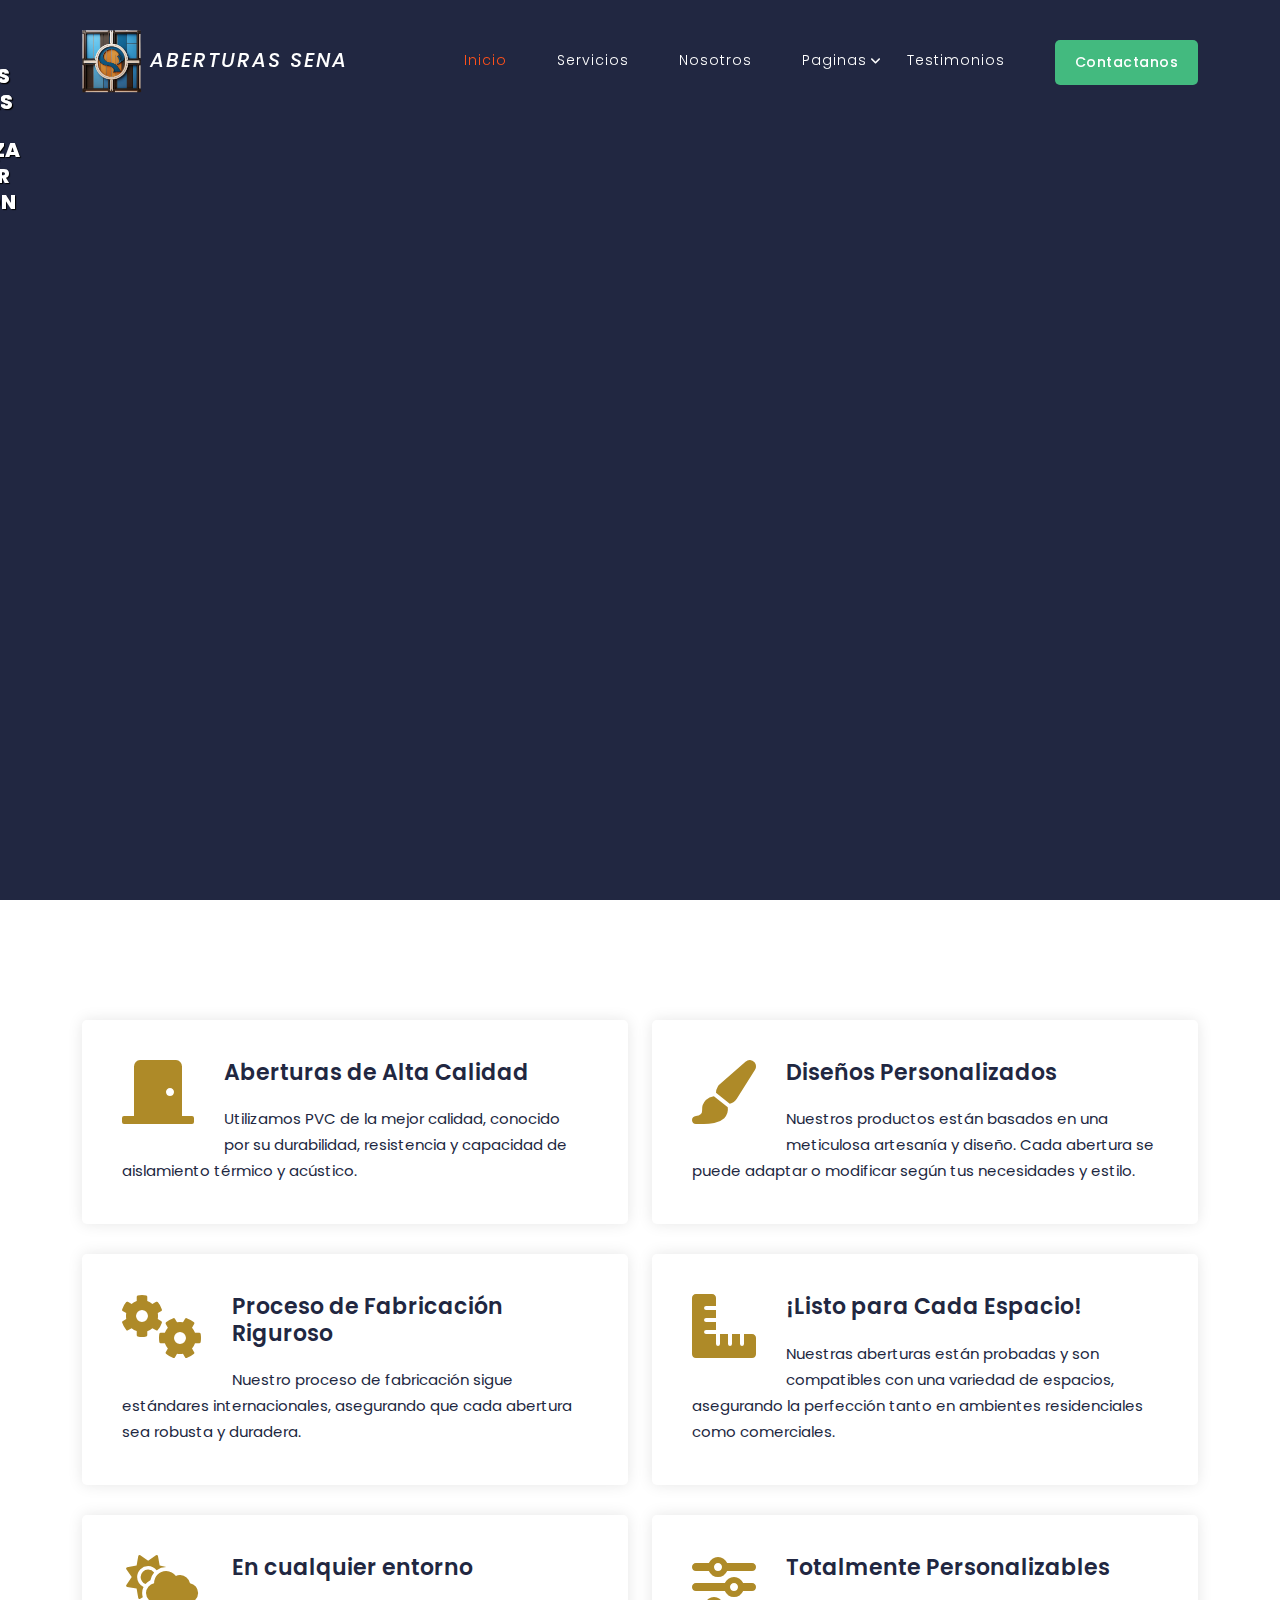
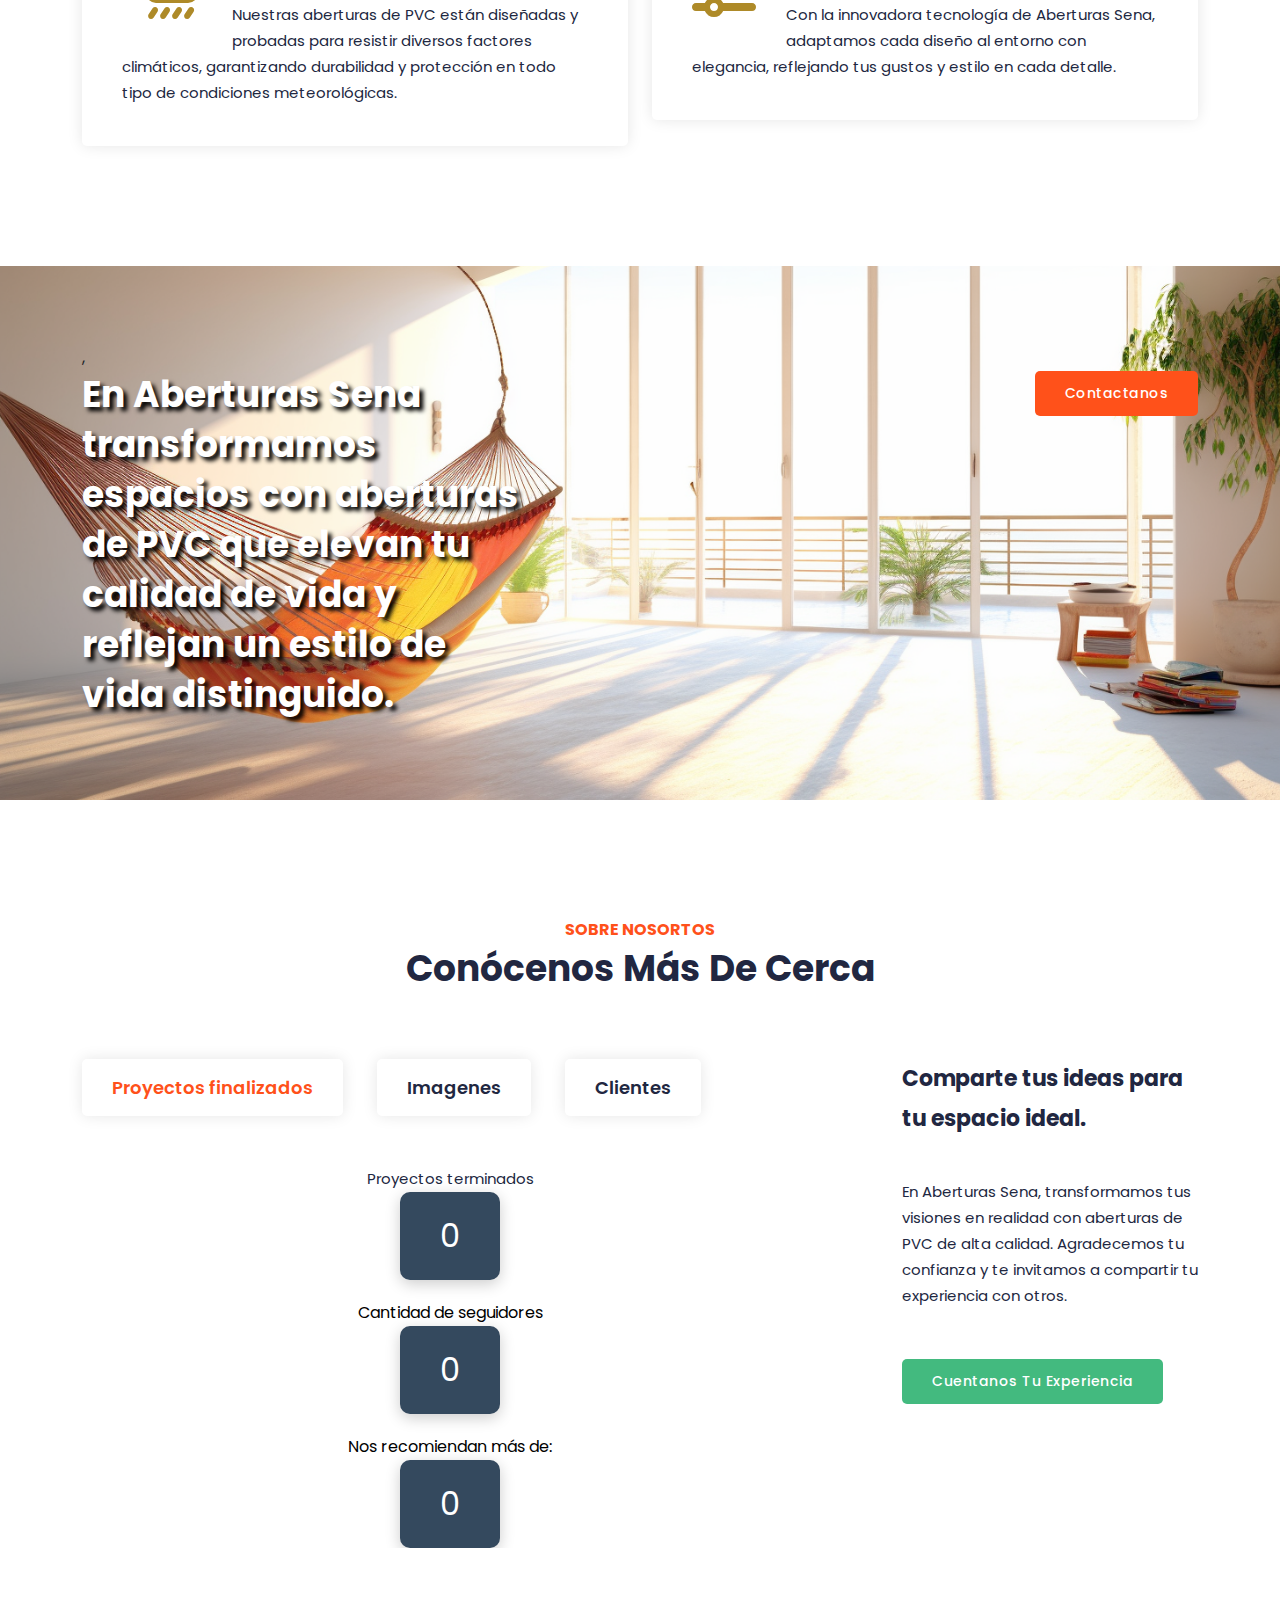
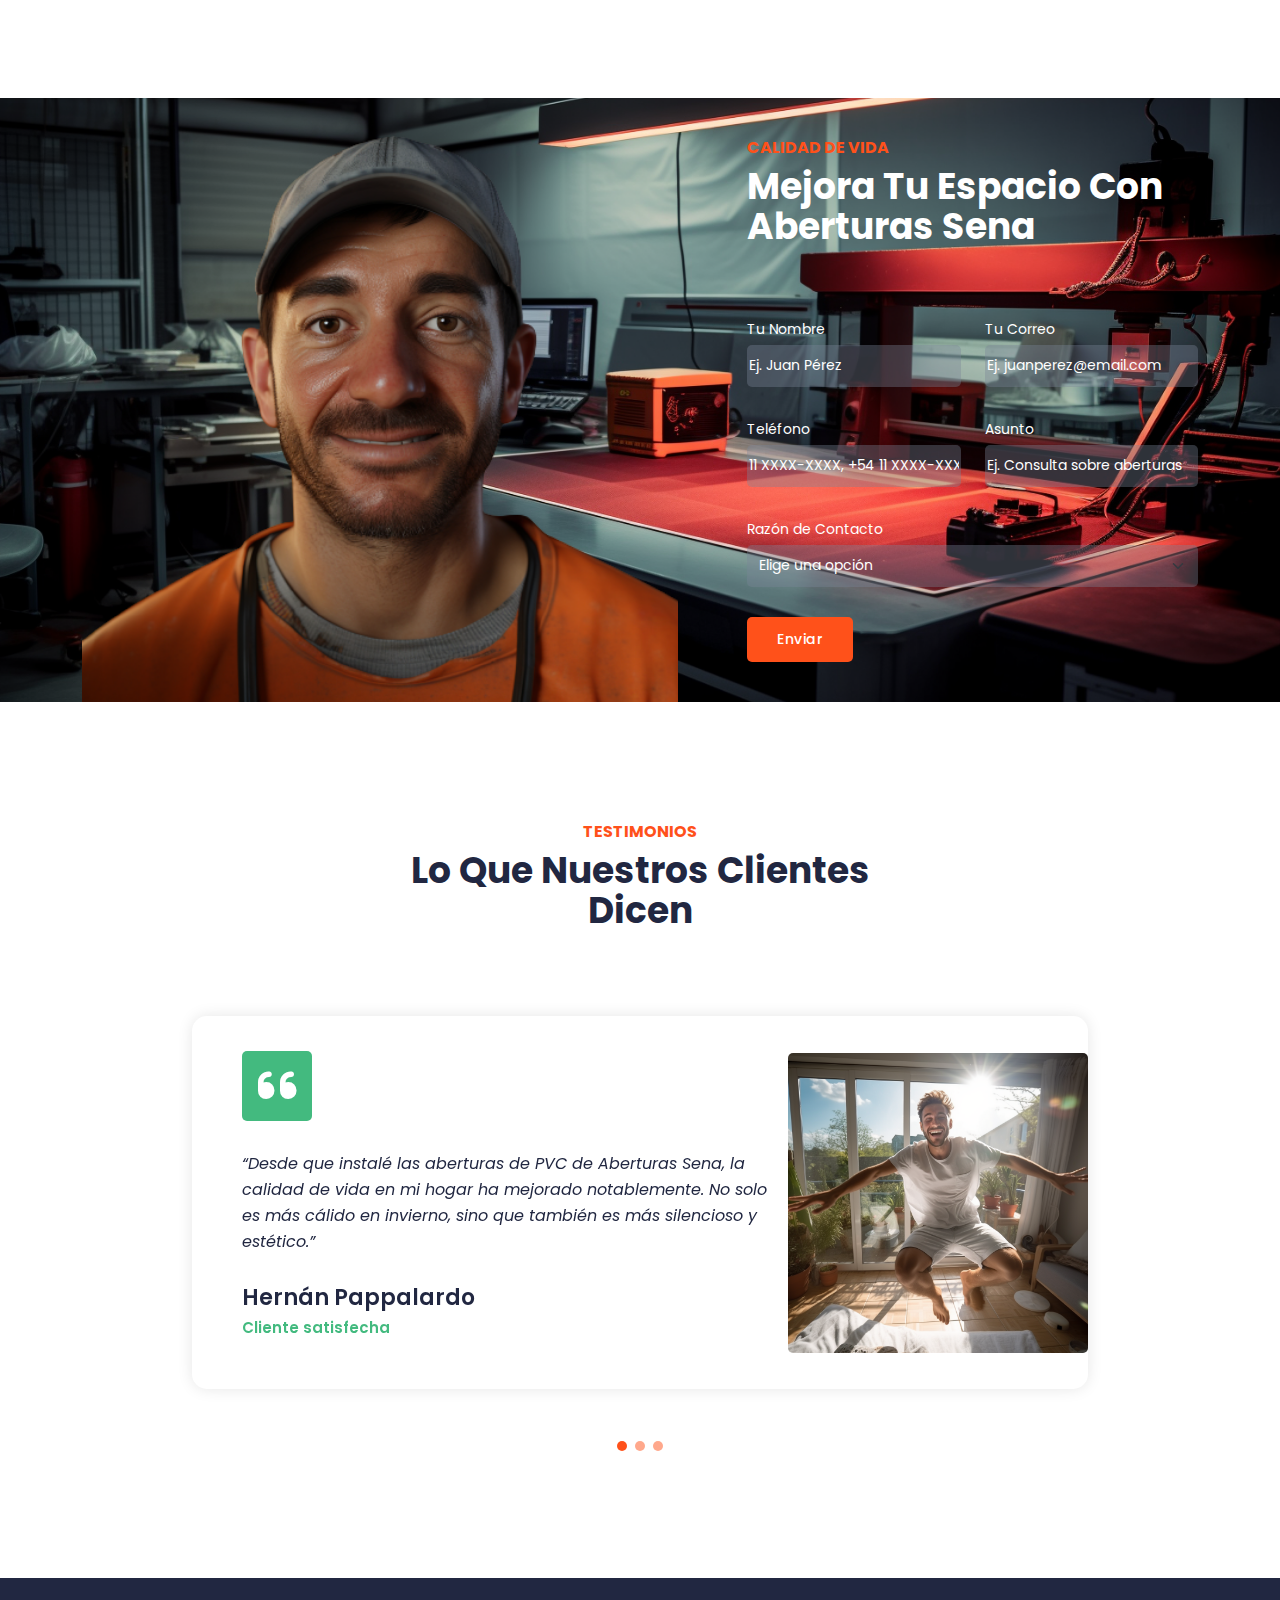
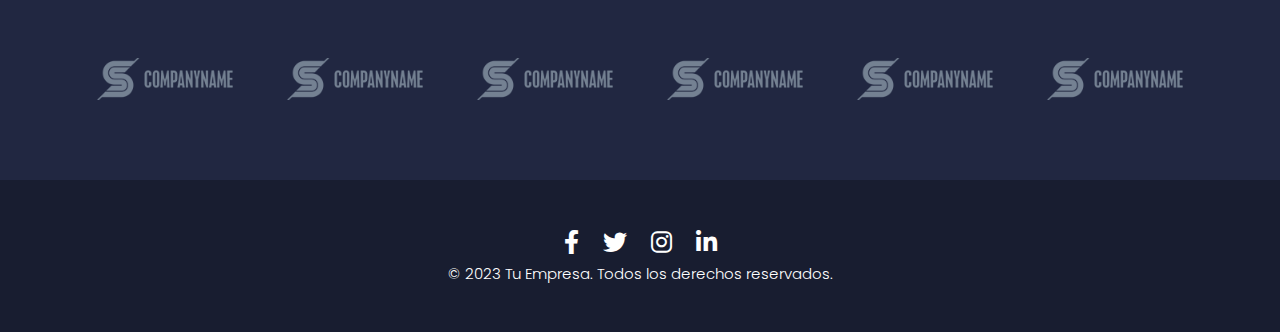
==== commit 5f663ed8: "actualización 30/10/23" ====
--- a/index.html
+++ b/index.html
@@ -78,7 +78,7 @@
   <div class="swiper-container" id="top">
     <div class="swiper-wrapper">
       <div class="swiper-slide">
-        <div class="slide-inner" style="background-image:url(assets/images/trabajo9.png)">
+        <div class="slide-inner" style="background-image:url(assets/images/casaBlanca1.png)">
           <div class="container">
             <div class="row">
               <div class="col-lg-8">
@@ -98,7 +98,7 @@
         </div>
       </div>
       <div class="swiper-slide">
-        <div class="slide-inner" style="background-image:url(assets/images/trabajo10.png)">
+        <div class="slide-inner" style="background-image:url(assets/images/casaBlanca2.png)">
           <div class="container">
             <div class="row">
               <div class="col-lg-8">
@@ -118,7 +118,7 @@
         </div>
       </div>
       <div class="swiper-slide">
-        <div class="slide-inner" style="background-image:url(assets/images/trabajo5.png)">
+        <div class="slide-inner" style="background-image:url(assets/images/casaBlanca6.png)">
           <div class="container">
             <div class="row">
               <div class="col-lg-8">
--- a/assets/css/templatemo-574-mexant.css
+++ b/assets/css/templatemo-574-mexant.css
@@ -43,6 +43,16 @@
   border: 0;
   outline: 0;
 }
+
+:root {
+    --primary-color: #212741; /* Color principal oscuro */
+    --secondary-color: #ff511a; /* Color secundario (naranja) */
+    --tertiary-color: #43ba7f; /* Color terciario (verde) */
+    --background-color: #f7f7f7; /* Color de fondo claro */
+    --text-color: #2a2a2a; /* Color de texto principal */
+    --border-color: #eee; /* Color de borde */
+}
+
 
 .clearfix:after {
   content: ".";
@@ -579,7 +589,7 @@
 
 @media (max-width: 767px) {
   .header-area .main-nav .logo {
-    color: #1e1e1e;
+    color:white;
   }
   .header-area.header-sticky .nav li a:hover,
   .header-area.header-sticky .nav li a.active {
@@ -754,13 +764,13 @@
   position: relative;
   z-index: 2;
   font-size: 40px;
-  color:#F1C691;
+  color:#ffffff;
   font-weight: 700;
   opacity: 1;
   visibility: visible;
   line-height: 70px;
   margin-bottom: 40px;
-  text-shadow: rgb(0, 0, 0) 1px 1px 1px;
+  text-shadow: rgb(0, 0, 0) 4px 4px 4px;
 }
 
 .slide-inner .header-text .div-dec {
@@ -788,8 +798,8 @@
 
 .slide-inner .header-text h2 em {
   font-style: normal;
-  color:#AFD9C5;
-  text-shadow: rgb(0, 0, 0) 1px 1px 1px;
+  color:#ffffff;
+  text-shadow: rgb(0, 0, 0) 4px 4px 4px;
 }
 
 .slide-inner .header-text .buttons {
@@ -853,7 +863,7 @@
 */
 
 section.simple-cta {
-  background-image: url(../images/trabajo12.png);
+  background-image: url(../images/casaAmaca.png);
   background-repeat: no-repeat;
   background-position: center center;
   background-size: cover;
@@ -870,15 +880,16 @@
   font-weight: 700;
   color: #fff;
   line-height: 50px;
+  text-shadow: black 4px 4px 4px;
 }
 
 section.simple-cta h4 em {
   font-style: normal;
-  color: #43ba7f;
+  color: #ffffff;
 }
 
 section.simple-cta h4 strong {
-  color: #ff511a;
+  color: #ffffff;
   font-weight: 700;
 }
 
@@ -1241,7 +1252,7 @@
 */
 
 .page-heading {
-  background-image: url(../images/trabajo5.png);
+  background-image: url(../images/casaPino1.png);
   background-position: center center;
   background-repeat: no-repeat;
   background-size: cover;
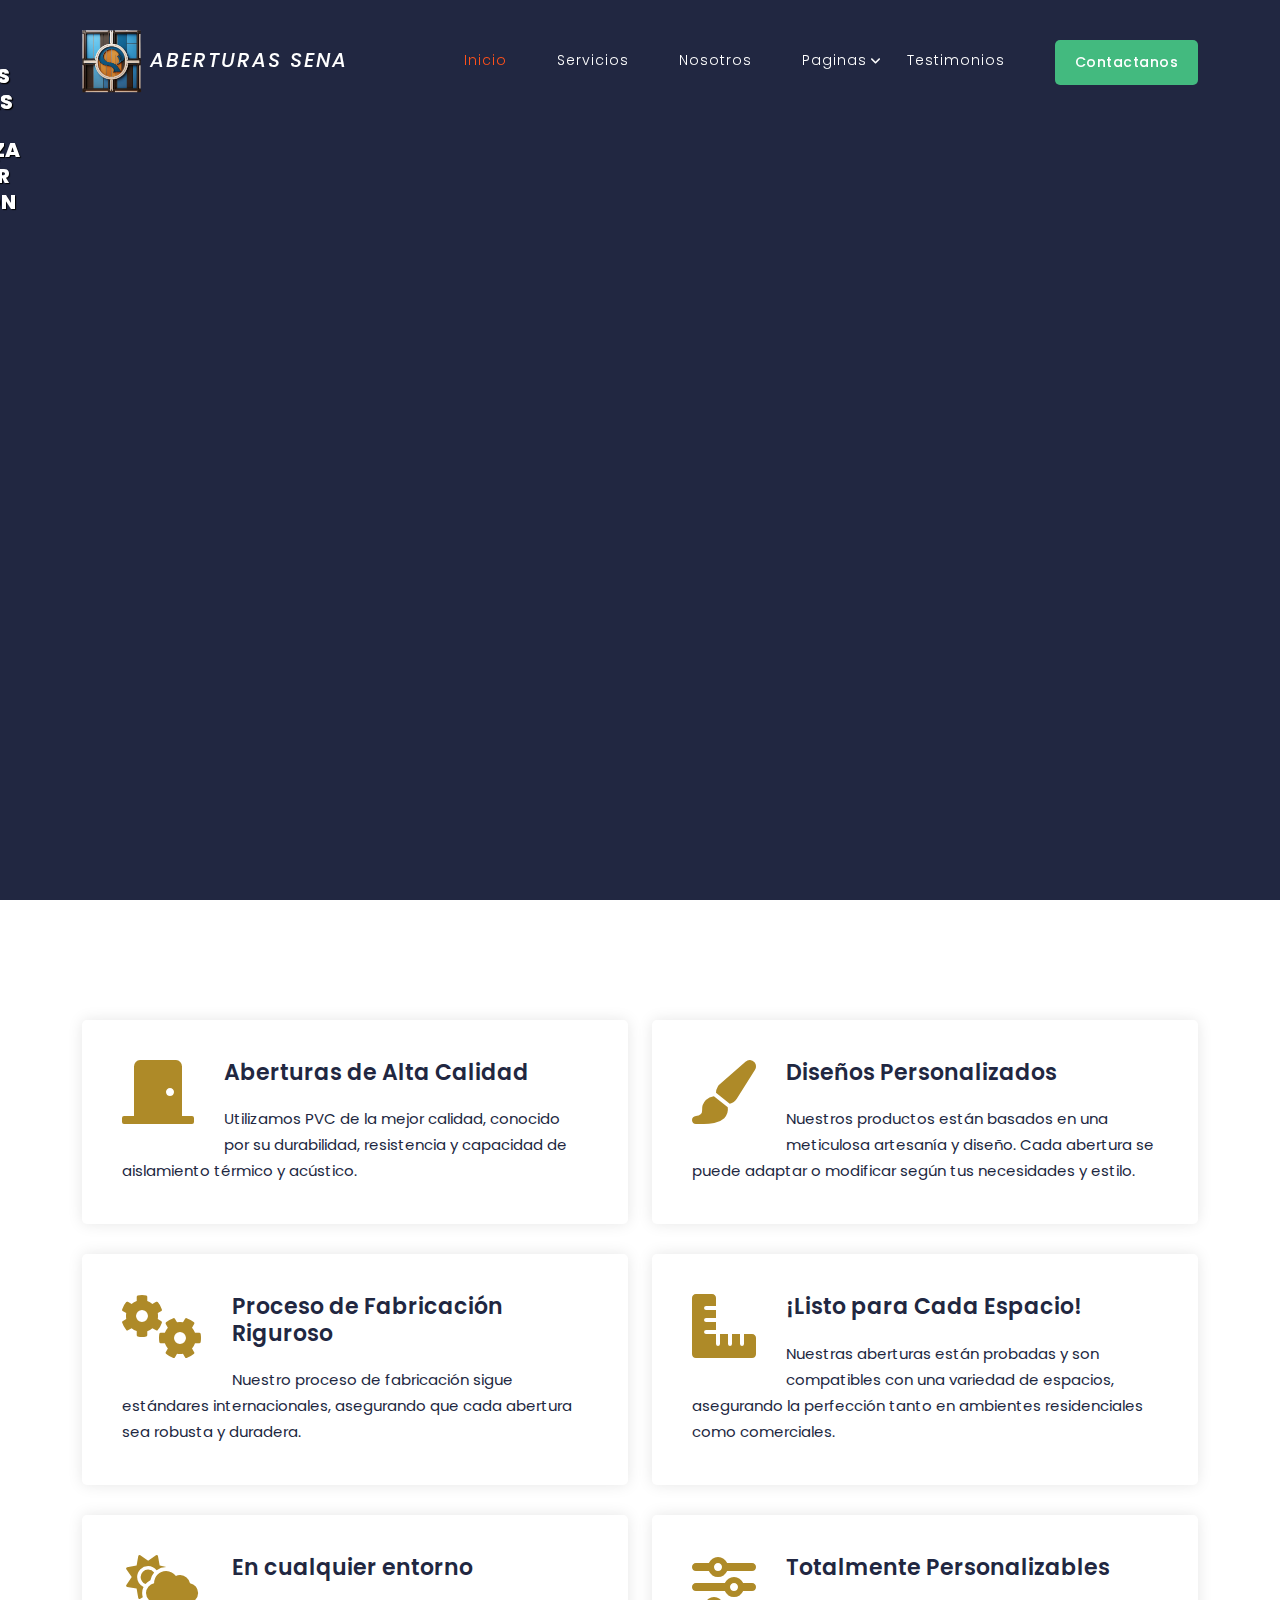
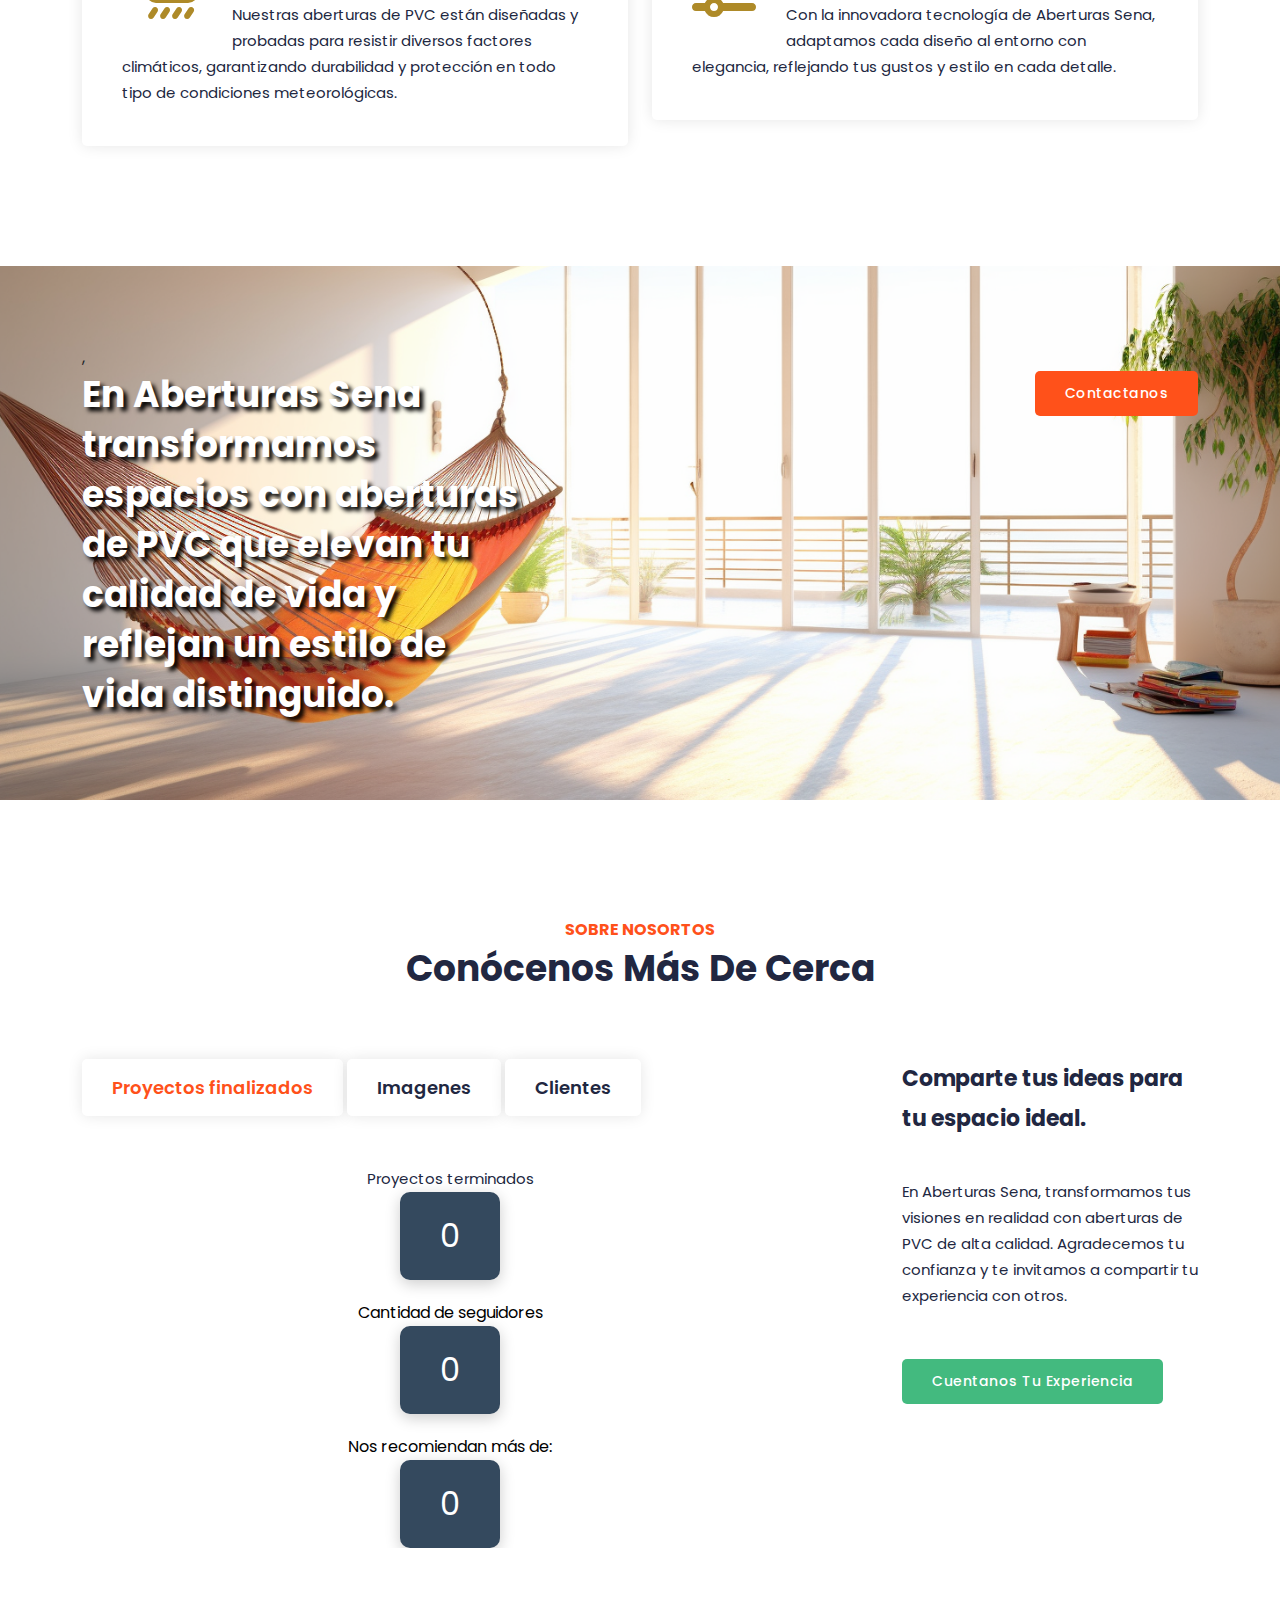
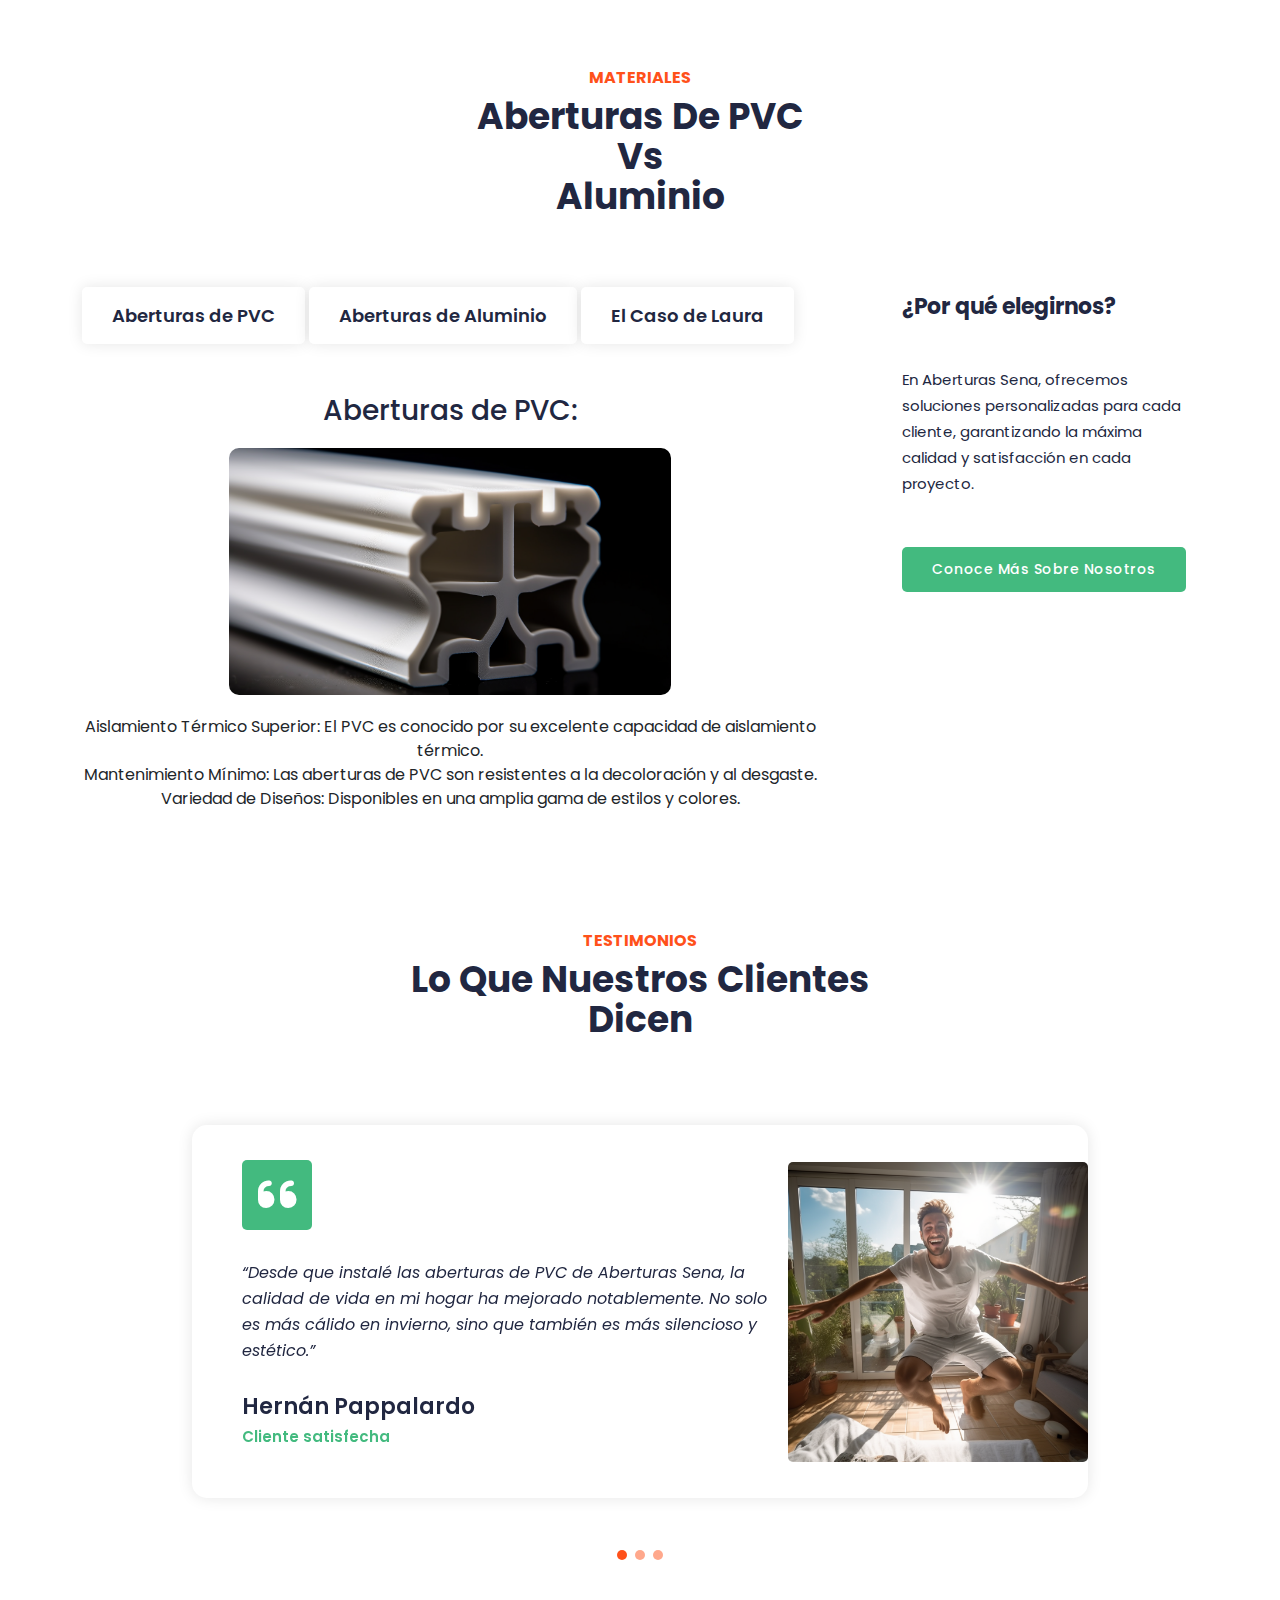
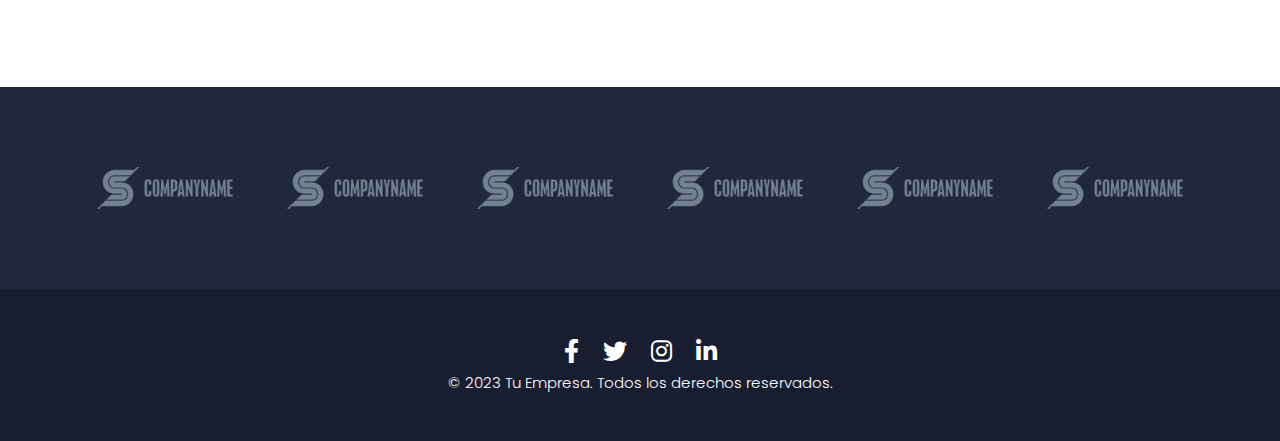
==== commit 42c3cc5a: "actualización 01/11/23" ====
--- a/index.html
+++ b/index.html
@@ -220,19 +220,19 @@
             <h4>Conócenos Más de Cerca</h4>
           </div>
         </div>
-        <div class="col-lg-8">
-          <div class="naccs">
+        <div class="col-lg-8 about-section">
+        <div class="naccs">
             <div class="tabs">
-              <div class="row">
-                <div class="col-lg-12">
-                  <div class="menu">
-                    <div class="active gradient-border"><span>Proyectos finalizados</span></div>
-                    <div class="gradient-border"><span>Imagenes</span></div>
-                    <div class="gradient-border"><span>Clientes</span></div>
-                  </div>
-                </div>
-                <div class="col-lg-12">
-                  <ul class="nacc ">
+                <div class="row">
+                    <div class="col-lg-12">
+                        <div class="menu">
+                            <div class="active gradient-border"><span>Proyectos finalizados</span></div>
+                            <div class="gradient-border"><span>Imagenes</span></div>
+                            <div class="gradient-border"><span>Clientes</span></div>
+                        </div>
+                    </div>
+                    <div class="col-lg-12">
+                        <ul class="nacc">
                     <li class="active">
                       <p>Proyectos terminados</p>
                       <div class="counter" data-target="100">0</div>
@@ -291,73 +291,81 @@
     </div>
   </section>
 
-  <section class="calculator">
+  <section id="materiales" class="about-us">
     <div class="container">
-      <div class="row">
-        <div class="col-lg-7">
-          <div class="left-image">
-            <img src="assets/images/instalador-removebg-preview.png" alt="">
-          </div>
-        </div>
-        <div class="col-lg-5">
-          <div class="section-heading">
-            <h6>Calidad de Vida</h6>
-            <h4>Mejora tu Espacio con Aberturas Sena</h4>
-          </div>
-          <form target="_blank" id="calculate" action="https://formsubmit.co/aberturassena@gmail.com" method="POST" class="contact-form">
-            <div class="row">
-                <div class="col-lg-6">
-                    <fieldset>
-                        <label for="name">Tu Nombre</label>
-                        <input type="text" name="nombre" id="name" placeholder="Ej. Juan Pérez" autocomplete="on" required>
-                    </fieldset>
-                </div>
-                <div class="col-lg-6">
-                    <fieldset>
-                        <label for="email">Tu Correo</label>
-                        <input type="email" name="email" id="email" pattern="[^ @]*@[^ @]*" placeholder="Ej. juanperez@email.com" required>
-                    </fieldset>
-                </div>
-                <div class="col-lg-6">
-                  <fieldset>
-                      <label for="telefono">Teléfono</label>
-                      <input type="text" name="telefono" id="telefono" placeholder="11 XXXX-XXXX, +54 11 XXXX-XXXX" pattern="(\+54\s?9\s?\d{4}-?\d{4}|\+54\s?\d{2}\d{4}-?\d{4}|9\d{4}-?\d{4}|\d{10})" autocomplete="on" required>
-                      <span class="note d-none">Formatos aceptados: 9 XXXX-XXXX, +54 9 XXXX-XXXX, +5411XXXXXXX o 10 dígitos seguidos</span>
-                  </fieldset>
-              </div>
-              
-                     
-                <div class="col-lg-6">
-                  <fieldset>
-                      <label for="subject">Asunto</label>
-                      <input type="text" name="asunto" id="subject" placeholder="Ej. Consulta sobre aberturas" autocomplete="on" required>
-                  </fieldset>
-              </div>
-                <div class="col-lg-12">
-                    <fieldset>
-                        <label for="chooseOption">Razón de Contacto</label>
-                        <select name="categoria" class="form-select" aria-label="Razón de Contacto" id="chooseOption">
-                            <option selected>Elige una opción</option>
-                            <option value="Consulta General">Consulta General</option>
-                            <option value="Presupuesto">Solicitud de Presupuesto</option>
-                            <option value="Instalación">Servicio de Instalación</option>
-                            <option value="Postventa">Atención Postventa</option>
-                        </select>
-                    </fieldset>
-                </div>
-                <div class="col-lg-12">
-                    <fieldset>
-                        <button type="submit" id="form-submit" class="orange-button">Enviar</button>
-                    </fieldset>
-                </div>
-            </div>
-        </form>
-        
-
-        </div>
-      </div>
-    </div>
-  </section>
+        <div class="row">
+            <div class="col-lg-6 offset-lg-3">
+                <div class="section-heading">
+                    <h6>Materiales</h6>
+                    <h4>Aberturas de PVC <br> vs <br> Aluminio</h4>
+                </div>
+            </div>
+            <div class="col-lg-8">
+                <div class="naccs">
+                    <div class="tabs">
+                        <div class="row">
+                            <div class="col-lg-12">
+                                <div class="menu1">
+                                    <div id="btn-pvc" class="gradient-border material-btn"><span>Aberturas de PVC</span></div>
+                                    <div id="btn-aluminio" class="gradient-border material-btn"><span>Aberturas de Aluminio</span></div>
+                                    <div id="btn-laura" class="gradient-border material-btn"><span>El Caso de Laura</span></div>
+                                </div>
+                            </div>
+                            <div class="col-lg-12">
+                                <ul class="nacc">
+                                    <!-- Aberturas de PVC -->
+                                    <li id="content-pvc" class="liMostrar active">
+                                        <h3>Aberturas de PVC:</h3>
+                                        <img src="assets/images/perfilPvc.png" alt="Imagen representativa de aberturas de PVC">
+                                        <ul class="active">
+                                            <li class="active"><span>Aislamiento Térmico Superior:</span> El PVC es conocido por su excelente capacidad de aislamiento térmico.</li>
+                                            <li class="active"><span>Mantenimiento Mínimo:</span> Las aberturas de PVC son resistentes a la decoloración y al desgaste.</li>
+                                            <li class="active"><span>Variedad de Diseños:</span> Disponibles en una amplia gama de estilos y colores.</li>
+                                        </ul>
+                                    </li>
+                                    <!-- Aberturas de Aluminio -->
+                                    <li id="content-aluminio" class="liMostrar">
+                                        <h3>Aberturas de Aluminio:</h3>
+                                        <img src="assets/images/perfilAlumino.png" alt="Imagen representativa de aberturas de aluminio">
+                                        <ul>
+                                            <li class="active"><span>Durabilidad y Resistencia:</span> El aluminio es robusto y resistente a condiciones adversas.</li>
+                                            <li class="active"><span>Elegancia Moderna:</span> Acabado metálico natural que aporta un toque contemporáneo.</li>
+                                            <li class="active"><span>Ligereza y Flexibilidad:</span> Ideal para aberturas de grandes dimensiones y formas personalizadas.</li>
+                                        </ul>
+                                    </li>
+                                    <!-- El Caso de Laura -->
+                                    <li id="content-laura" class="liMostrar">
+                                        <h3>El Caso de Laura</h3>
+                                        <img src="assets/images/fotoLaura.png" alt="Foto de Laura">
+                                        <p>Laura decidió renovar su casa y uno de los aspectos principales que quería cambiar eran las aberturas. Después de investigar, se encontró con dos opciones principales: PVC y aluminio. A continuación, te presentamos cómo Laura evaluó las ventajas de cada material para tomar su decisión:</p>
+                                        <ul>
+                                            <li><span>Ubicación y Clima:</span> Laura vive en una ciudad con inviernos fríos y veranos calurosos. Al considerar el aislamiento térmico superior del PVC, pensó que sería una excelente opción para mantener una temperatura agradable en su hogar durante todo el año.</li>
+                                            <li><span>Estilo de la Casa:</span> La casa de Laura tiene un diseño moderno y minimalista. Le encantó el acabado metálico natural del aluminio, ya que aportaría ese toque contemporáneo que buscaba.</li>
+                                            <li><span>Mantenimiento:</span> Laura tiene una agenda ocupada y no quería preocuparse por el mantenimiento constante de las aberturas. Al saber que el PVC requiere mantenimiento mínimo y que el aluminio es resistente a la corrosión, ambos materiales se convirtieron en opciones atractivas.</li>
+                                            <li><span>Personalización:</span> Laura deseaba una ventana de gran tamaño en su sala de estar para aprovechar la vista panorámica. Al considerar la flexibilidad del aluminio para crear aberturas de grandes dimensiones, vio una oportunidad para lograr su visión.</li>
+                                        </ul>
+                                        <p><strong>Decisión Final:</strong> Después de evaluar las ventajas de ambos materiales, Laura decidió optar por aberturas de PVC para la mayoría de las habitaciones de su casa debido a su excelente aislamiento térmico y bajo mantenimiento. Sin embargo, para su sala de estar, eligió una abertura de aluminio de gran tamaño para aprovechar la vista panorámica y darle ese toque moderno que tanto deseaba. Esta combinación le permitió disfrutar de lo mejor de ambos mundos y lograr un equilibrio perfecto entre funcionalidad y estética.</p>
+                                    </li>
+                                </ul>
+                            </div>
+                        </div>
+                    </div>
+                </div>
+            </div>
+            <div class="col-lg-4">
+                <div class="right-content">
+                    <h4>¿Por qué elegirnos?</h4>
+                    <p>En Aberturas Sena, ofrecemos soluciones personalizadas para cada cliente, garantizando la máxima calidad y satisfacción en cada proyecto.</p>
+                    <div class="green-button">
+                        <a href="about-us.html">Conoce más sobre nosotros</a>
+                    </div>
+                </div>
+            </div>
+        </div>
+    </div>
+</section>
+
+
 
   <section class="testimonials" id="testimonials">
 <div class="container">
@@ -474,6 +482,8 @@
     
     
 <script>
+
+
 
 //función para galería de fotos
 // Seleccionar todos los elementos de la galería
--- a/assets/css/templatemo-574-mexant.css
+++ b/assets/css/templatemo-574-mexant.css
@@ -949,7 +949,27 @@
   box-shadow: 0px 0px 15px rgba(0, 0, 0, 0.1);
 }
 
+section.about-us .naccs .menu1 div {
+  padding: 15px 30px;
+  display: inline-block;
+  text-align: center;
+  border-radius: 5px !important;
+  margin-right: 30px;
+  font-size: 18px;
+  color: #212741;
+  background-color: #fff;
+  cursor: pointer;
+  vertical-align: middle;
+  font-weight: 600;
+  transition: 1s all cubic-bezier(0.075, 0.82, 0.165, 1);
+  box-shadow: 0px 0px 15px rgba(0, 0, 0, 0.1);
+}
+
 section.about-us .naccs .menu div.active {
+  color: #ff511a;
+}
+
+section.about-us .naccs .menu div.active1 {
   color: #ff511a;
 }
 
@@ -1026,91 +1046,6 @@
 section.about-us .right-content p {
   margin-bottom: 50px;
 }
-
-
-/*
----------------------------------------------
-calculator
----------------------------------------------
-*/
-
-section.calculator {
-  margin-top: 150px;
-  background-image: url('../images/fondo maquina 2.png');
-  background-repeat: no-repeat;
-  background-position: center center;
-  background-size: cover;
-  width: 100%;
-  padding: 40px;
-}
-
-section.calculator .left-image {
-  margin: -32px 45px -110px 0px;
-}
-
-@media (min-width: 1399px) {
-  section.calculator .left-image {
-        margin: -136px 45px -110px 0px !important;
-  }
-}
-
-@media (max-width: 1199px) {
-  section.calculator .left-image {
-        margin: 72px 45px -110px 0px !important;
-  }
-}
-
-section.calculator .section-heading {
-  text-align: left;
-}
-
-section.calculator .section-heading h4 {
-  color: #fff;
-}
-
-#calculate label {
-  color: #fff;
-  font-size: 14px;
-  margin-bottom: 5px;
-}
-#calculate ::placeholder{
-  color: white;
-}
-#calculate input,
-#calculate select {
-  background-color: rgba(121, 134, 151, 0.375);
-  border: none;
-  border-radius: 5px;
-  width: 100%;
-  height: 42px;
-  color: #fff;
-  font-size: 14px;
-  margin-bottom: 30px;
-  outline: none;
-}
-
-#calculate select {
-  cursor: pointer;
-}
-
-#calculate button.orange-button {
-  font-size: 14px;
-  color: #fff;
-  background-color: #ff511a;
-  padding: 12px 30px;
-  display: inline-block;
-  border-radius: 5px;
-  font-weight: 500;
-  text-transform: capitalize;
-  letter-spacing: 0.5px;
-  border: none;
-  transition: all .3s;
-}
-
-#calculate button.orange-button:hover {
-  opacity: 0.9;
-}
-
 
 
 /* 
@@ -1855,4 +1790,166 @@
       justify-content: center;
       gap: 20px;
   }
-}+}
+
+/* Estilos para la sección comparativa y el caso de Laura */
+
+.materiales {
+  max-width: 1000px;
+  margin: 60px auto;
+  padding: 40px 20px;
+  background-color: #fff;
+  border-radius: 10px;
+  box-shadow: 0 5px 15px rgba(0, 0, 0, 0.1);
+  font-family: 'Open Sans', sans-serif;
+}
+
+.materiales h2 {
+  font-size: 28px;
+  margin-bottom: 30px;
+  color: #2c3e50;
+  text-align: center;
+  font-weight: 600;
+  border-bottom: 2px solid #3498db;
+  padding-bottom: 10px;
+}
+
+.materiales h3 {
+  font-size: 24px;
+  margin-top: 40px;
+  color: #2c3e50;
+  font-weight: 500;
+}
+
+#materiales img {
+  max-width: 60%;
+  height: auto;
+  display: block;
+  margin: 20px auto;
+  border-radius: 10px;
+  transition: transform 0.3s ease;
+}
+
+.materiales img:hover {
+  transform: scale(1.05);
+}
+
+.materiales ul {
+  list-style-type: none;
+  padding: 0;
+}
+
+.materiales li {
+  font-size: 18px;
+  margin-bottom: 15px;
+  color: #34495e;
+  line-height: 1.6;
+}
+
+.materiales li span {
+  color: #3498db;
+  font-weight: 600;
+}
+
+/* Estilos Responsive */
+
+@media screen and (max-width: 992px) {
+  .materiales {
+      padding: 30px 15px;
+  }
+
+  .materiales h2 {
+      font-size: 26px;
+  }
+
+  .materiales h3 {
+      font-size: 22px;
+  }
+
+  .materiales li {
+      font-size: 17px;
+  }
+}
+
+@media screen and (max-width: 768px) {
+  .materiales {
+      padding: 25px 10px;
+  }
+
+  .materiales h2 {
+      font-size: 24px;
+  }
+
+  .materiales h3 {
+      font-size: 20px;
+  }
+
+  .materiales li {
+      font-size: 16px;
+  }
+}
+
+@media screen and (max-width: 576px) {
+  .materiales img {
+      max-width: 100%;
+  }
+}
+
+/* Estilos adicionales para la sección "materiales" */
+.about-us #materiales .menu1 div {
+  padding: 10px 20px;
+  font-size: 16px;
+}
+
+.about-us #materiales .naccs ul.nacc li {
+  padding: 20px 0;
+}
+
+.about-us #materiales .naccs ul.nacc li img {
+  max-width: 80%;
+  margin: 20px auto;
+}
+
+.about-us #materiales .naccs ul.nacc li p,
+.about-us #materiales .naccs ul.nacc li h3 {
+  margin: 20px 0;
+}
+
+.about-us #materiales .naccs ul.nacc li span {
+  display: block;
+  font-weight: 600;
+  color: #3498db;
+  margin-bottom: 10px;
+}
+.gradient-border{
+  justify-content: center !important;
+  align-items: center !important;
+  margin: 0 !important;
+  word-wrap: none !important;
+}
+
+#content-pvc {
+  visibility: hidden;/* Oculta todos los elementos por defecto */
+}
+#content-aluminio{
+  visibility: hidden;
+}
+#content-laura{
+  visibility: hidden;
+}
+
+#content-pvc, .active   {
+  visibility: visible;/* Oculta todos los elementos por defecto */
+}
+#content-aluminio{
+  visibility: visible; 
+}
+#content-laura{
+  visibility: visible;
+}
+
+
+#materiales .menu1 .material-btn.active1 {
+  color: #ff511a; /* Cambia el color del texto del botón seleccionado */
+  background-color: #f2f2f2; /* Cambia el color de fondo del botón seleccionado */
+}
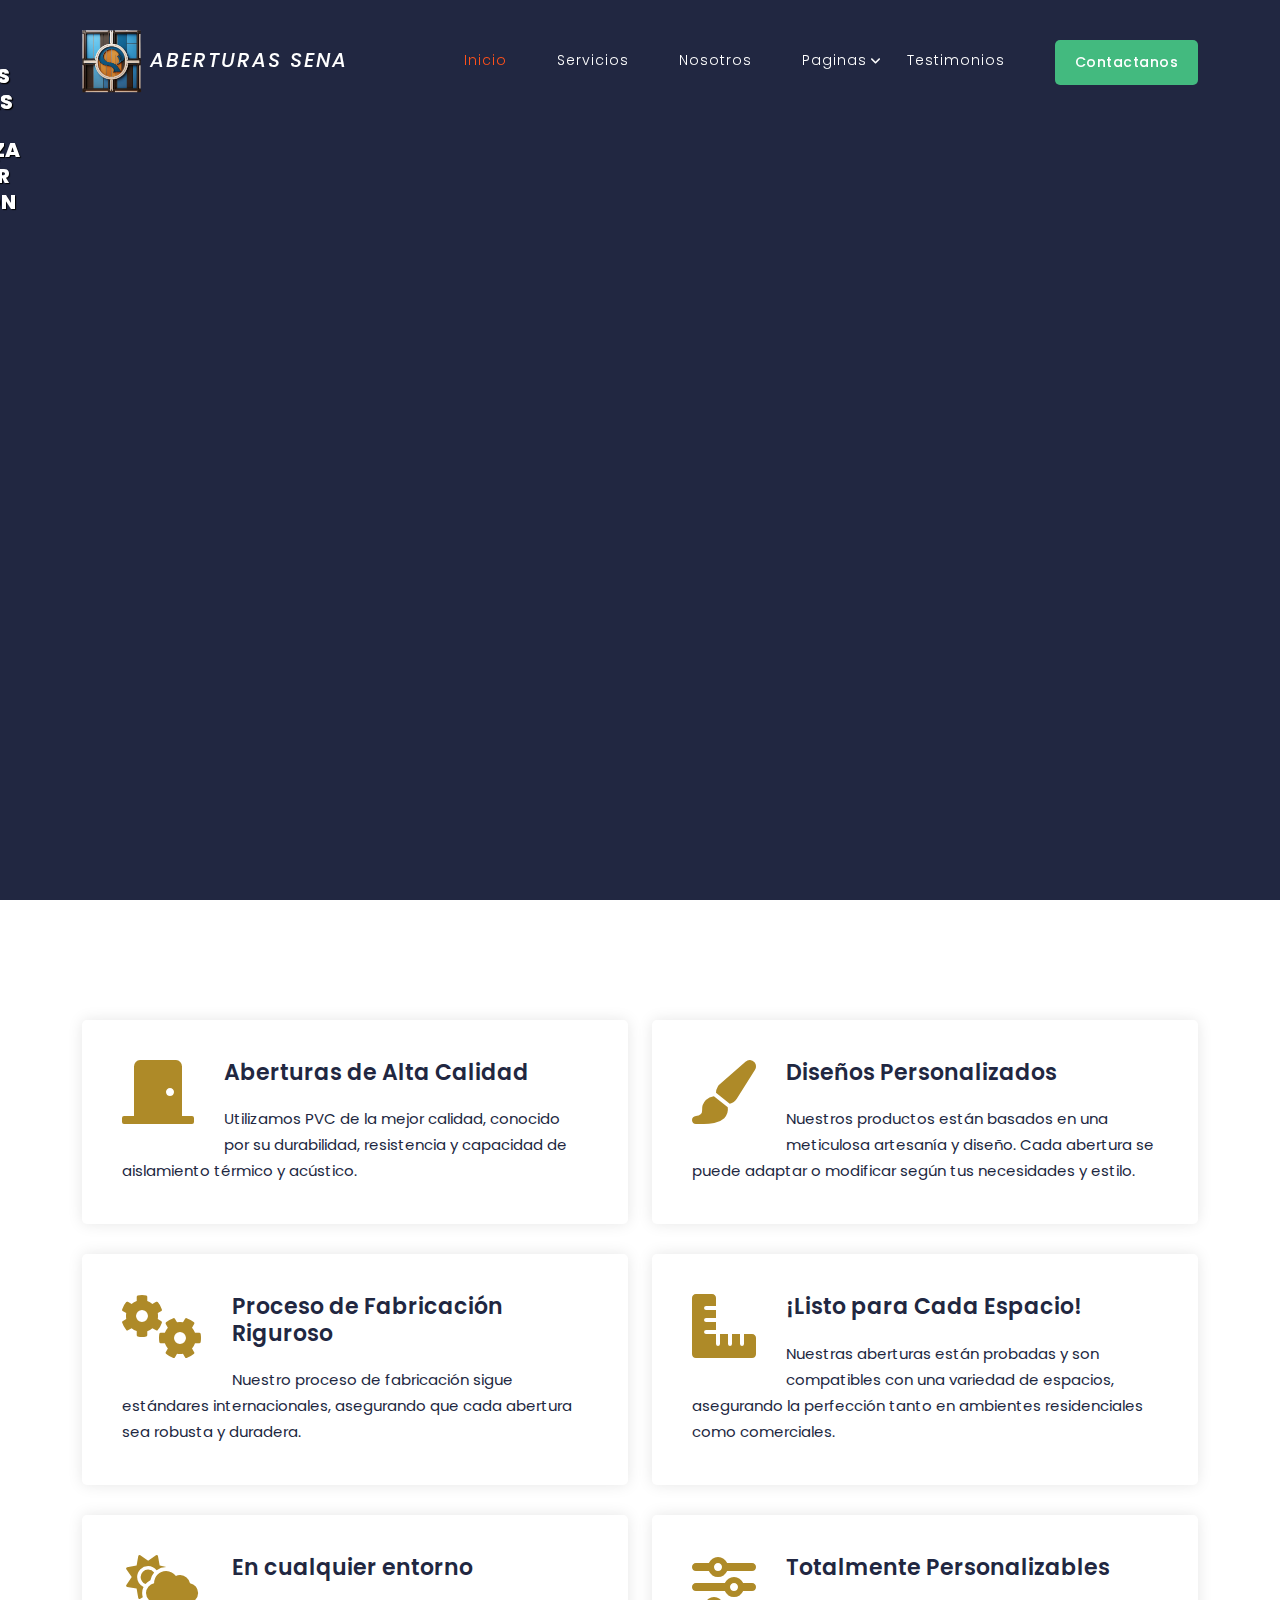
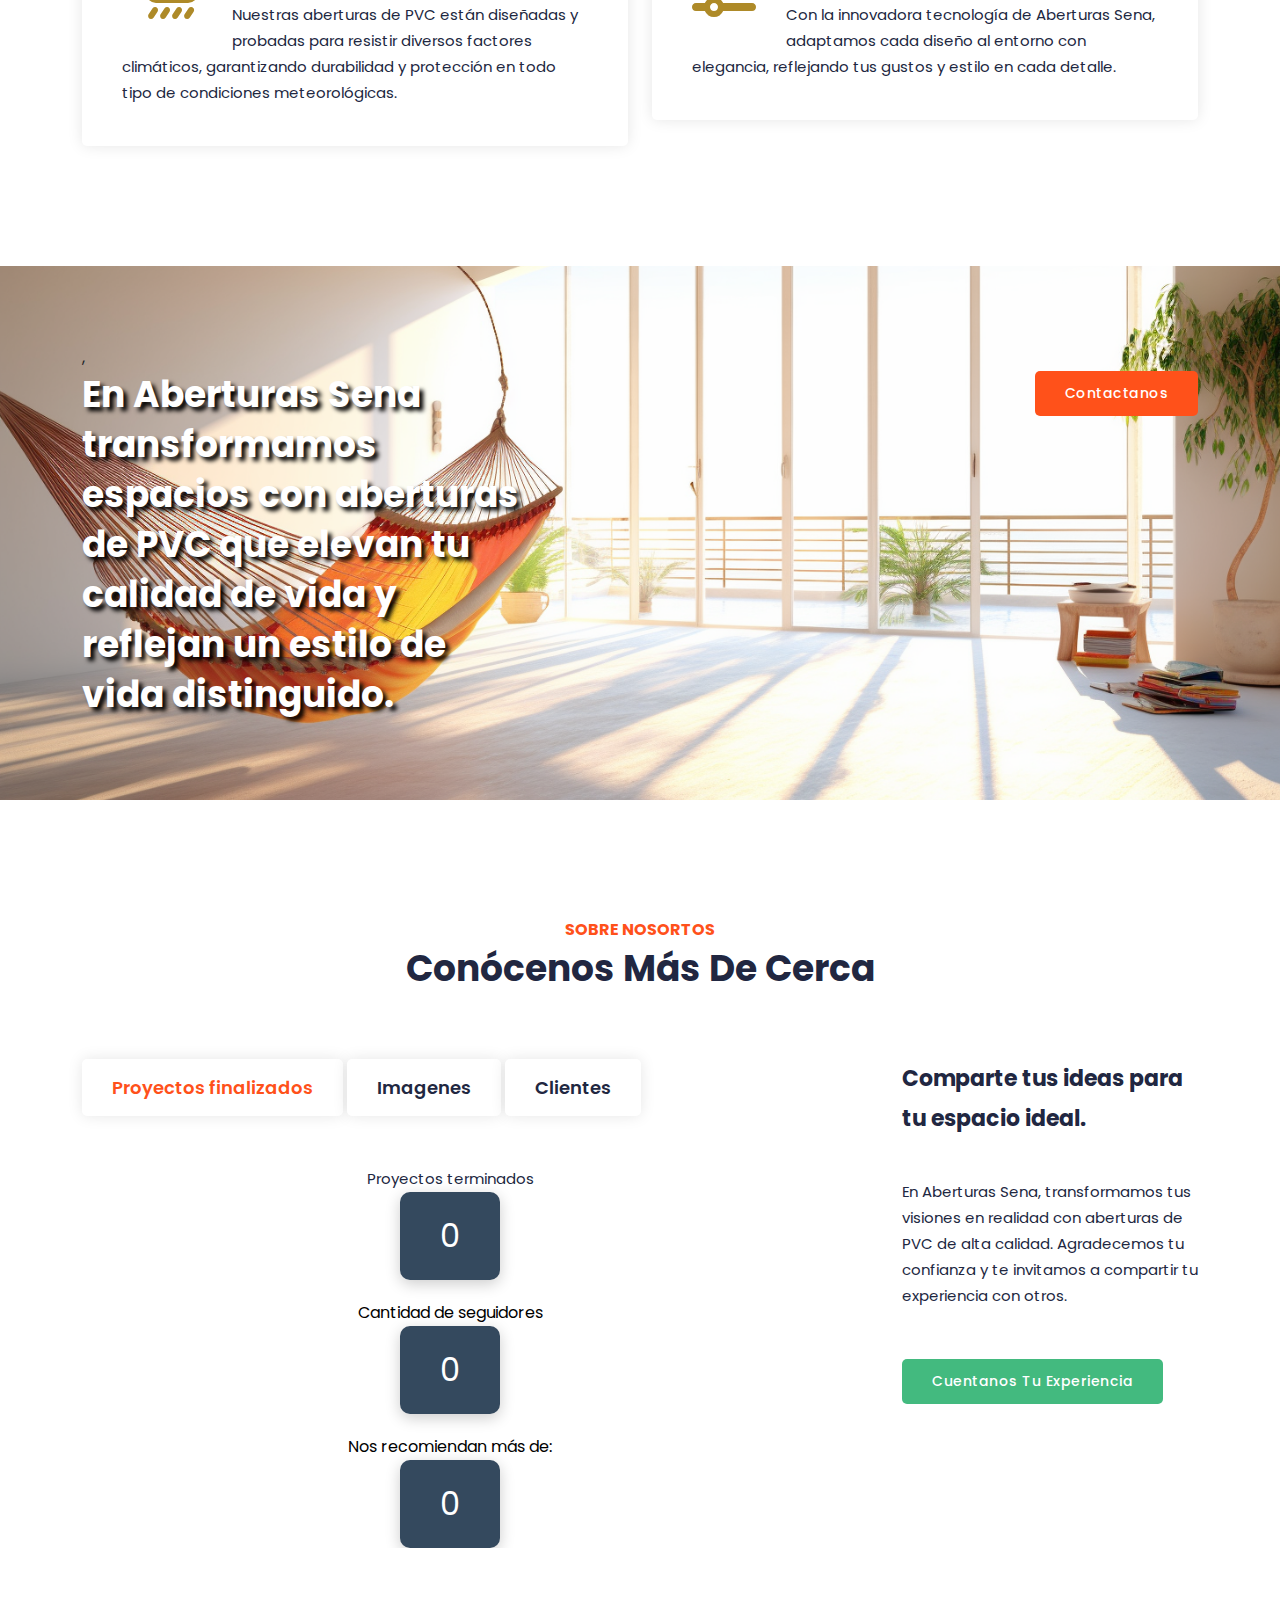
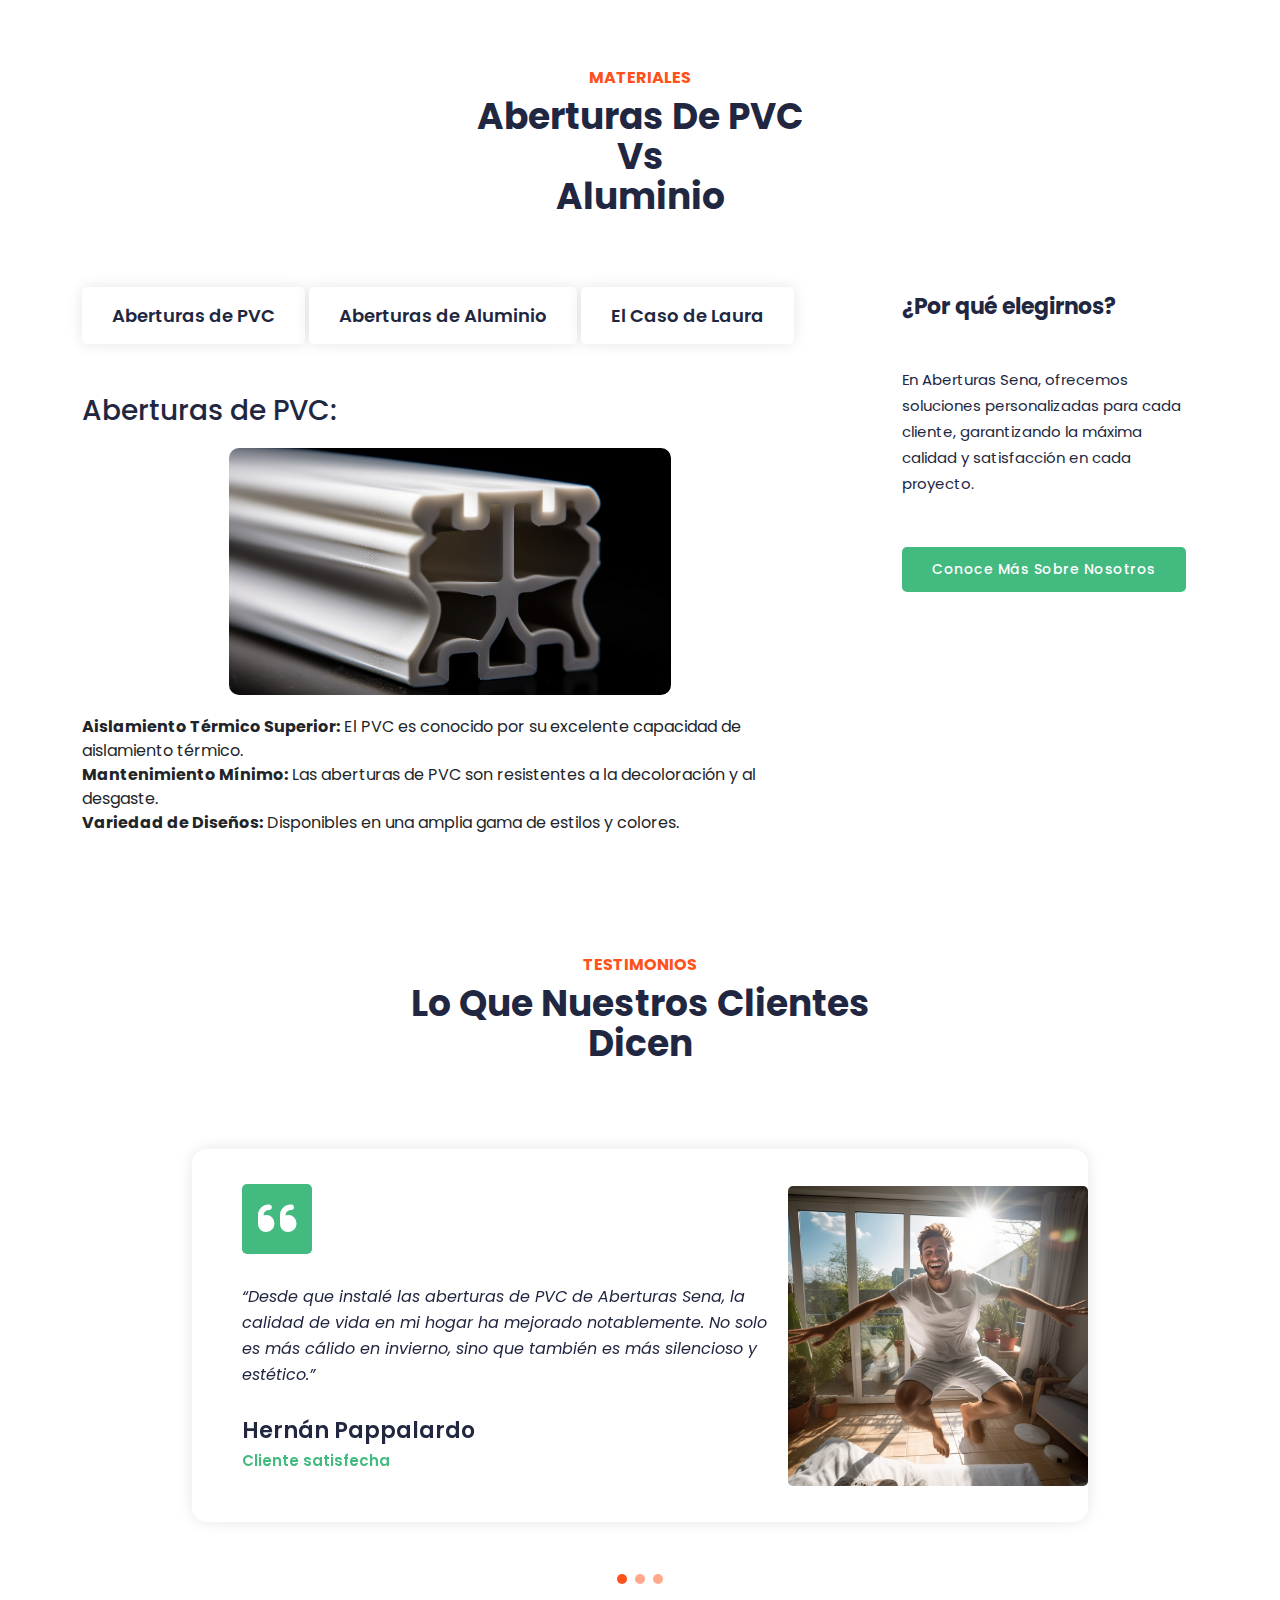
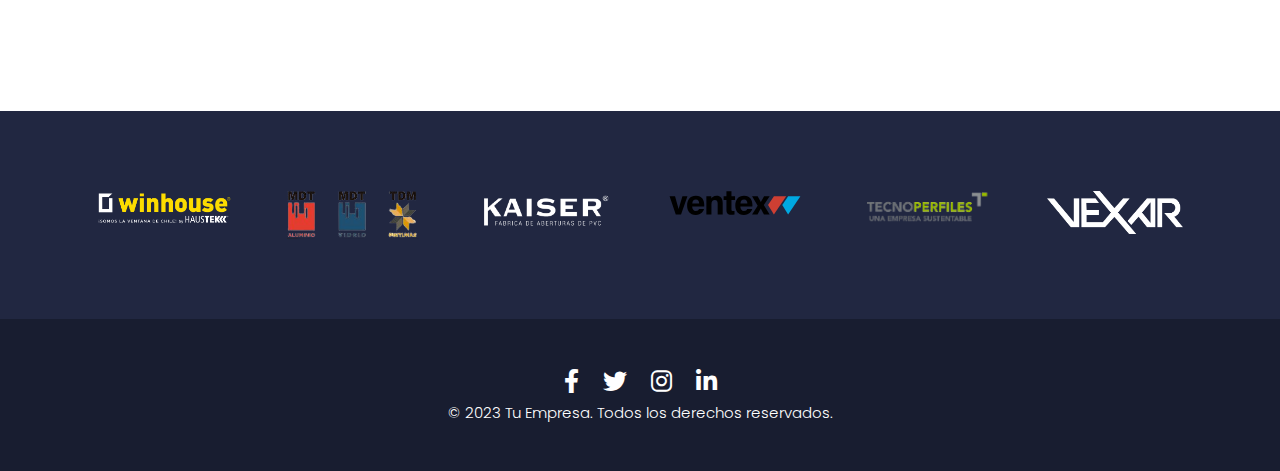
==== commit 664734f6: "actualización 02/11/23" ====
--- a/index.html
+++ b/index.html
@@ -262,12 +262,12 @@
                         <li>
                           <div class="carousel-container">
                               <div class="carousel-slide">
-                                  <img src="./assets/images/logos/apple-removebg-preview.png" alt="Imagen 1" class="carousel-image">
-                                  <img src="./assets/images/logos/burguer_k-removebg-preview.png" alt="Imagen 2" class="carousel-image">
-                                  <img src="./assets/images/logos/kfc-removebg-preview.png" alt="Imagen 3" class="carousel-image">
-                                  <img src="./assets/images/logos/nasa-removebg-preview.png" alt="Imagen 4" class="carousel-image">
-                                  <img src="./assets/images/logos/pepsi-removebg-preview.png" alt="Imagen 5" class="carousel-image">
-                                  <img src="./assets/images/logos/veritas-removebg-preview.png" alt="Imagen 6" class="carousel-image">
+                                  <img src="./assets/images/logos/logo-fondoazul-removebg-preview.png" alt="Imagen 1" class="carousel-image">
+                                  <img src="./assets/images/logos/dulcypas-removebg-preview.png" alt="Imagen 2" class="carousel-image">
+                                  <img src="./assets/images/logos/pancitos.png" alt="Imagen 3" class="carousel-image">
+                                  <img src="./assets/images/logos/carlitos-removebg-preview.png" alt="Imagen 4" class="carousel-image">
+                                  <img src="./assets/images/logos/pauline-removebg-preview.png" alt="Imagen 5" class="carousel-image">
+                                  <img src="./assets/images/logos/Siroppo-removebg-preview.png" alt="Imagen 6" class="carousel-image">
                                   <!-- Agrega más imágenes según lo necesites -->
                               </div>
                           </div>
@@ -318,9 +318,9 @@
                                         <h3>Aberturas de PVC:</h3>
                                         <img src="assets/images/perfilPvc.png" alt="Imagen representativa de aberturas de PVC">
                                         <ul class="active">
-                                            <li class="active"><span>Aislamiento Térmico Superior:</span> El PVC es conocido por su excelente capacidad de aislamiento térmico.</li>
-                                            <li class="active"><span>Mantenimiento Mínimo:</span> Las aberturas de PVC son resistentes a la decoloración y al desgaste.</li>
-                                            <li class="active"><span>Variedad de Diseños:</span> Disponibles en una amplia gama de estilos y colores.</li>
+                                            <li class="active"><span><strong>Aislamiento Térmico Superior:</strong></span> El PVC es conocido por su excelente capacidad de aislamiento térmico.</li>
+                                            <li class="active"><strong>Mantenimiento Mínimo:</strong></span> Las aberturas de PVC son resistentes a la decoloración y al desgaste.</li>
+                                            <li class="active"><strong>Variedad de Diseños:</strong></span> Disponibles en una amplia gama de estilos y colores.</li>
                                         </ul>
                                     </li>
                                     <!-- Aberturas de Aluminio -->
@@ -328,9 +328,9 @@
                                         <h3>Aberturas de Aluminio:</h3>
                                         <img src="assets/images/perfilAlumino.png" alt="Imagen representativa de aberturas de aluminio">
                                         <ul>
-                                            <li class="active"><span>Durabilidad y Resistencia:</span> El aluminio es robusto y resistente a condiciones adversas.</li>
-                                            <li class="active"><span>Elegancia Moderna:</span> Acabado metálico natural que aporta un toque contemporáneo.</li>
-                                            <li class="active"><span>Ligereza y Flexibilidad:</span> Ideal para aberturas de grandes dimensiones y formas personalizadas.</li>
+                                            <li class="active"><span><strong>Durabilidad y Resistencia:</strong></span> El aluminio es robusto y resistente a condiciones adversas.</li>
+                                            <li class="active"><span><strong>Elegancia Moderna:</strong></span> Acabado metálico natural que aporta un toque contemporáneo.</li>
+                                            <li class="active"><span><strong>Ligereza y Flexibilidad:</strong></span> Ideal para aberturas de grandes dimensiones y formas personalizadas.</li>
                                         </ul>
                                     </li>
                                     <!-- El Caso de Laura -->
@@ -417,32 +417,32 @@
       <div class="row">
         <div class="col-lg-2 col-sm-4 col-6">
           <div class="item">
-            <img src="assets/images/client-01.png" alt="">
+            <img src="assets/images/logos/logo-winhouse-2022-winhouse-chile.png" alt="">
           </div>
         </div>
         <div class="col-lg-2 col-sm-4 col-6">
           <div class="item">
-            <img src="assets/images/client-01.png" alt="">
+            <img src="assets/images/logos/MDT-removebg-preview.png" alt="">
           </div>
         </div>
         <div class="col-lg-2 col-sm-4 col-6">
           <div class="item">
-            <img src="assets/images/client-01.png" alt="">
+            <img src="assets/images/logos/Kaiser-encabezado-logo.png" alt="">
           </div>
         </div>
         <div class="col-lg-2 col-sm-4 col-6">
           <div class="item">
-            <img src="assets/images/client-01.png" alt="">
+            <img src="assets/images/logos/logo_renew.svg" alt="">
           </div>
         </div>
         <div class="col-lg-2 col-sm-4 col-6">
           <div class="item">
-            <img src="assets/images/client-01.png" alt="">
+            <img src="assets/images/logos/tecnoperfiles-removebg-preview.png" alt="">
           </div>
         </div>
         <div class="col-lg-2 col-sm-4 col-6">
           <div class="item">
-            <img src="assets/images/client-01.png" alt="">
+            <img src="assets/images/logos/LOGO-VEXAR-POSITIVO-1024x322.png" alt="">
           </div>
         </div>
       </div>
--- a/assets/css/templatemo-574-mexant.css
+++ b/assets/css/templatemo-574-mexant.css
@@ -1930,12 +1930,15 @@
 
 #content-pvc {
   visibility: hidden;/* Oculta todos los elementos por defecto */
+  text-align: left;
 }
 #content-aluminio{
   visibility: hidden;
+  text-align: left;
 }
 #content-laura{
   visibility: hidden;
+  text-align: left;
 }
 
 #content-pvc, .active   {
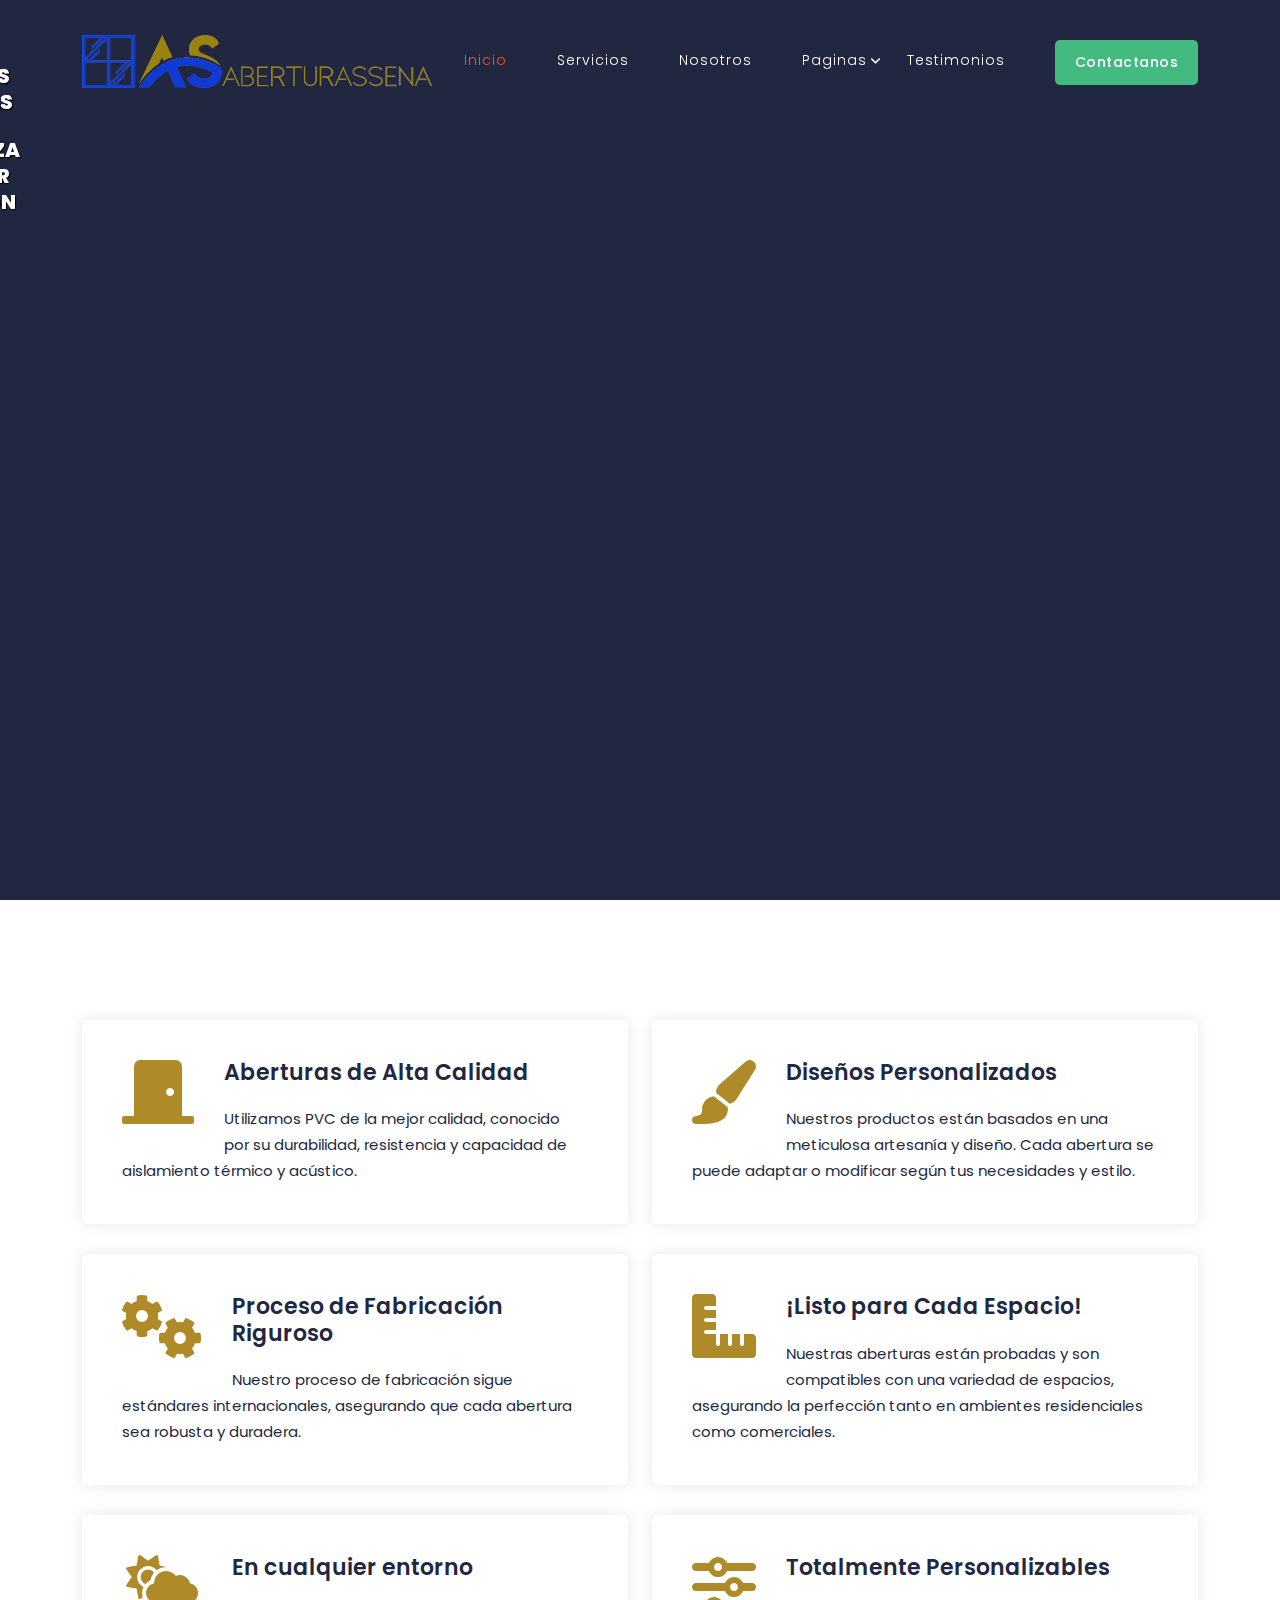
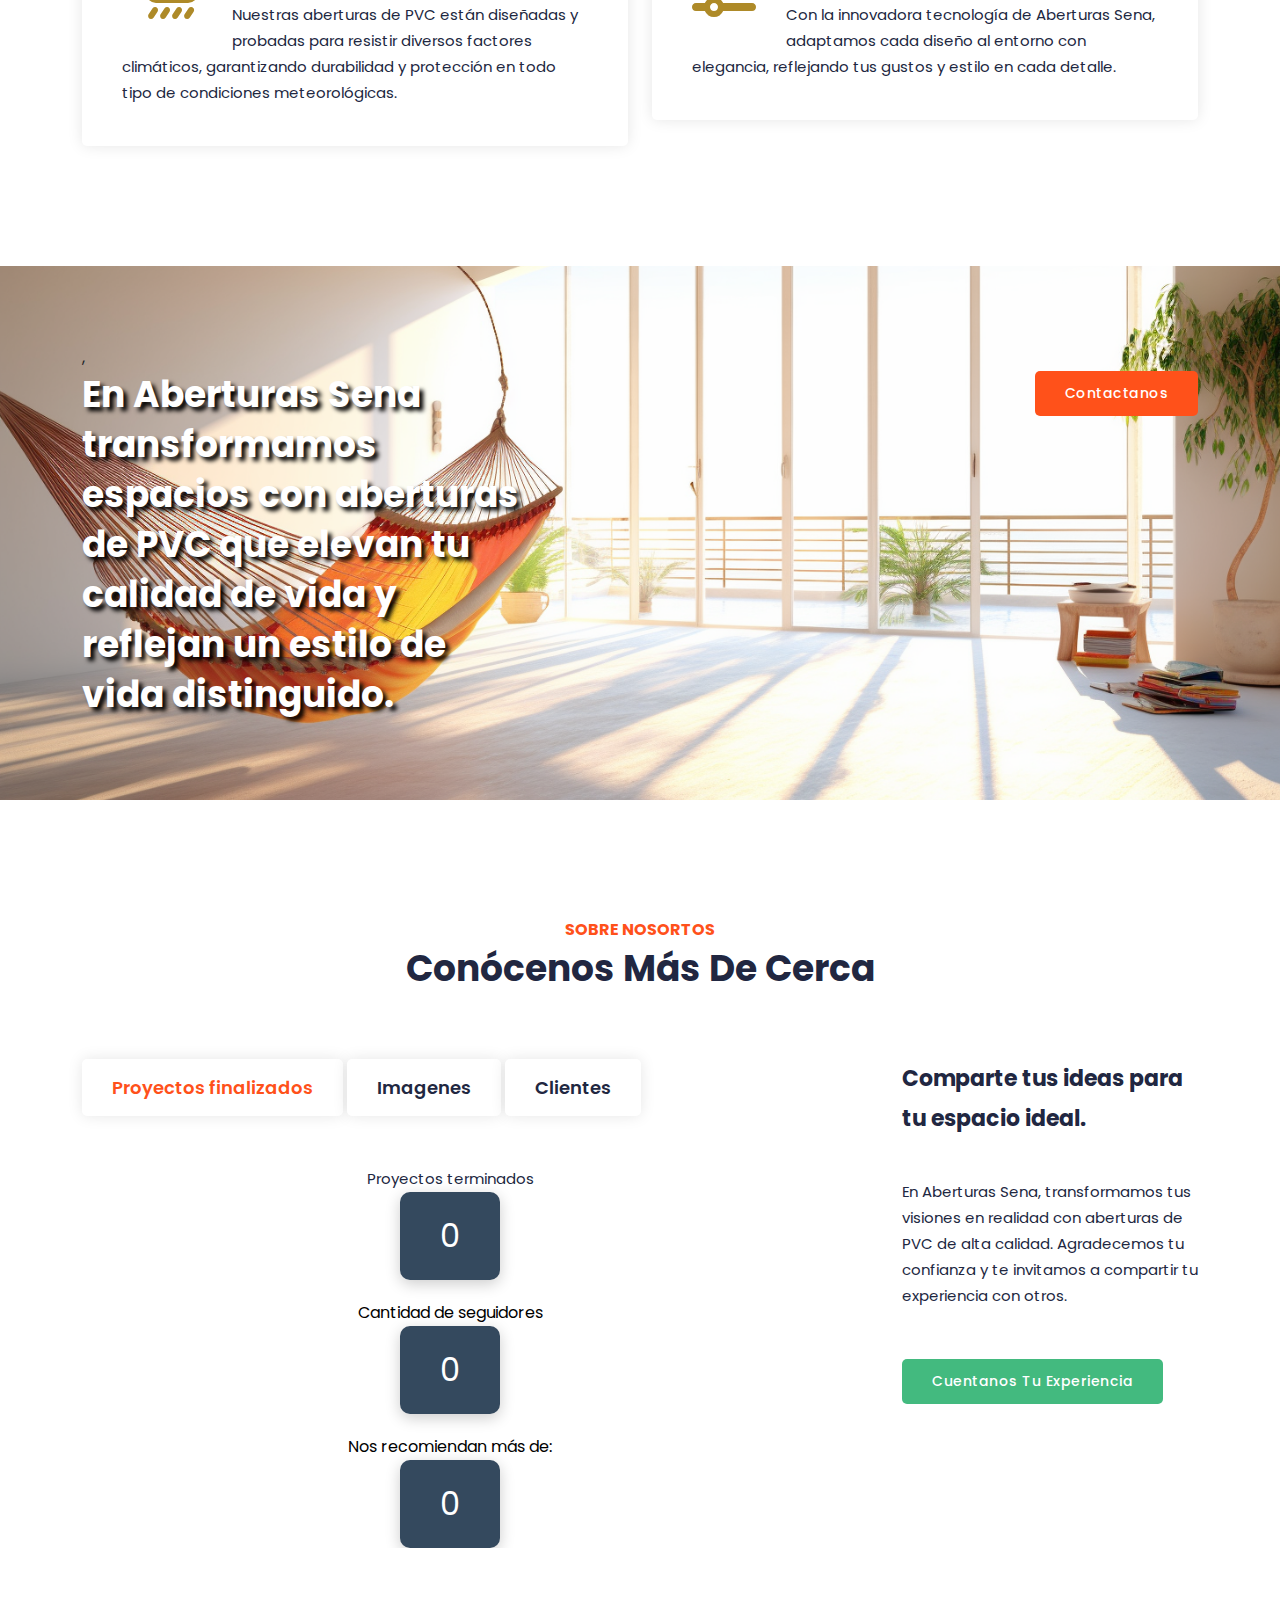
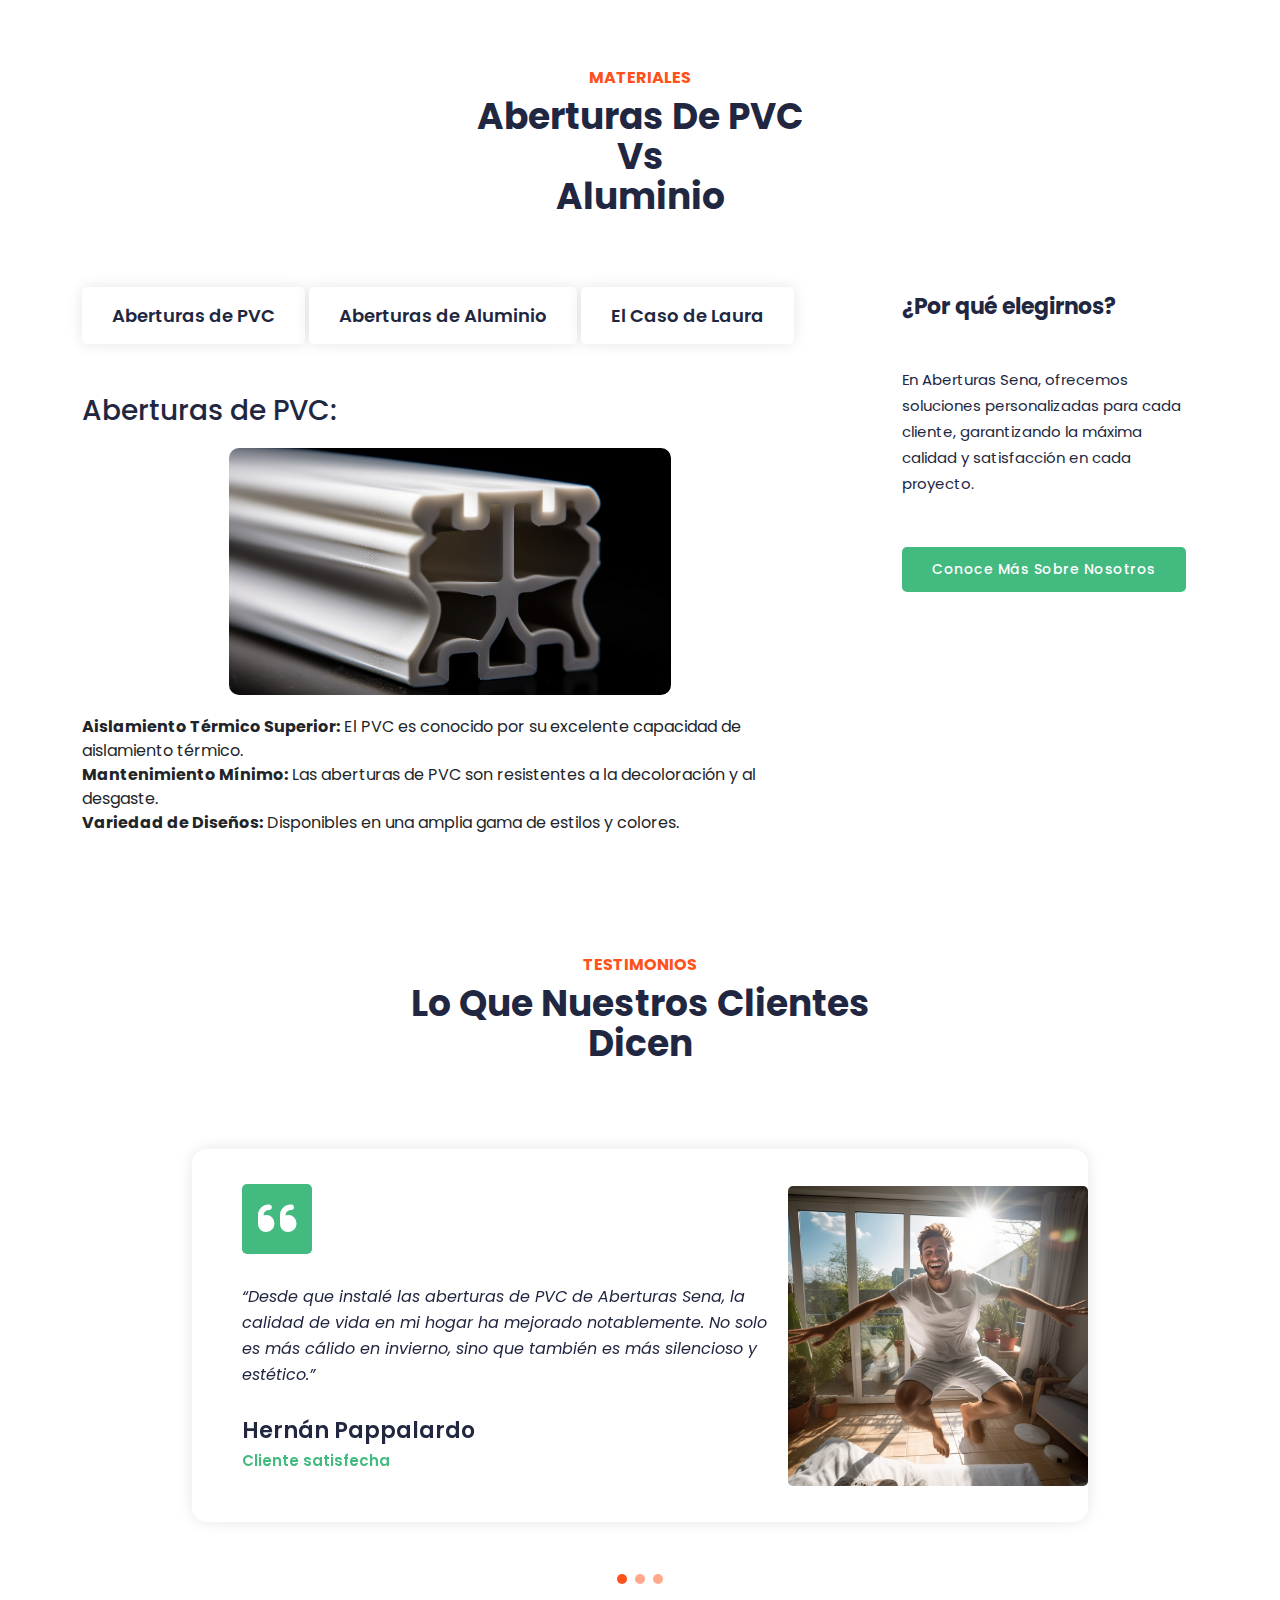
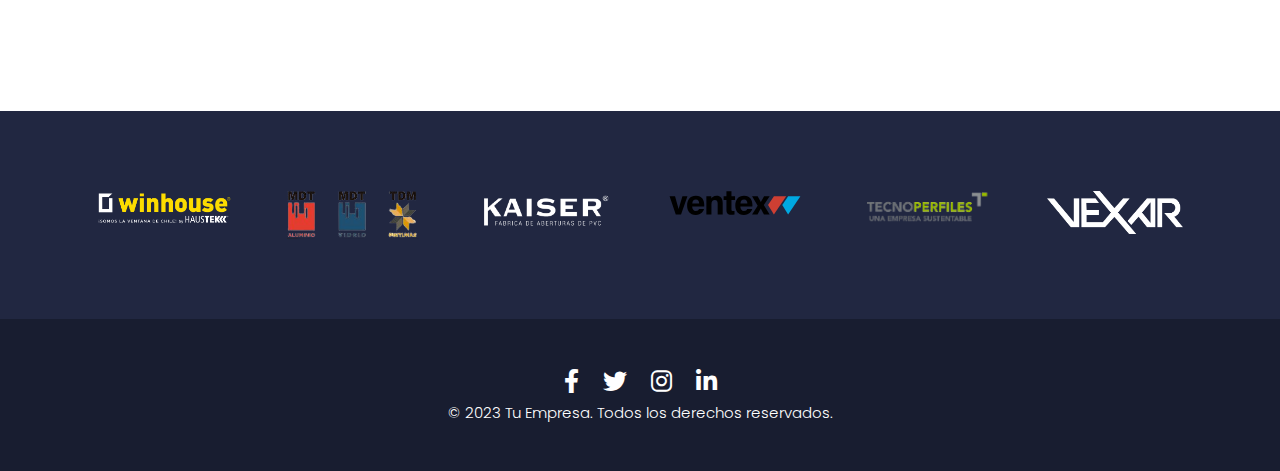
==== commit ac330289: "actualización 3/11/23" ====
--- a/index.html
+++ b/index.html
@@ -2,15 +2,20 @@
 <html lang="es">
 
   <head>
-
-    <meta charset="utf-8">
-    <meta name="viewport" content="width=device-width, initial-scale=1, shrink-to-fit=no">
-    <meta name="description" content="">
-    <meta name="author" content="">
-    <link rel="icon" type="image/png" href="./assets/images/logo-circular1-removebg-preview.png" />
-    <link href="https://fonts.googleapis.com/css2?family=Poppins:wght@100;200;300;400;500;600;700;800;900&display=swap" rel="stylesheet">
-
-    <title>ABERTURAS SENA</title>
+    <head>
+      <meta charset="utf-8">
+      <meta name="viewport" content="width=device-width, initial-scale=1, shrink-to-fit=no">
+      <meta name="description" content="Instalación profesional de aberturas de PVC y aluminio para casas y locales comerciales. Garantía de calidad y soluciones estéticas para una vista impresionante.">
+      <meta name="keywords" content="aberturas de PVC, aberturas de aluminio, instalación de aberturas, aberturas calidad premium, aberturas casa country, aberturas locales comerciales, calidad de vida, vistas hermosas, garantía aberturas, soluciones aberturas">
+      <meta name="author" content="ABERTURAS SENA">
+
+      
+      <link rel="icon" type="image/png" href="./assets/images/logo-circular1-removebg-preview.png" />
+      <link href="https://fonts.googleapis.com/css2?family=Poppins:wght@100;200;300;400;500;600;700;800;900&display=swap" rel="stylesheet">
+      
+      <!-- Título con palabras clave -->
+      <title>Instalación de Aberturas de PVC y Aluminio | ABERTURAS SENA</title>
+   
 
     <!-- Bootstrap core CSS -->
     <link href="vendor/bootstrap/css/bootstrap.min.css" rel="stylesheet">
@@ -42,9 +47,8 @@
               <div class="col-12">
                   <nav class="main-nav">
                       <!-- ***** Logo Start ***** -->
-                      <a href="index.html" class="logo tamañoExtra" id="fotoLogo">
-                          <img src="assets/images/logo-sena-removebg-preview (1).png" alt="">
-                          <span>Aberturas sena</span>
+                      <a href="index.html" class="logo logoMaximizar" id="fotoLogo">
+                          <img src="assets/images/AS_LOGO_HORIZONTAL-removebg-preview.png" alt="foto logo aberturas sena">
                       </a>
                       <!-- ***** Logo End ***** -->
                       <!-- ***** Menu Start ***** -->
@@ -384,7 +388,7 @@
                     <h4>Hernán Pappalardo</h4>
                     <span>Cliente satisfecha</span>
                     <div class="right-image">
-                        <img src="assets/images/cliente1.png" alt="">
+                        <img src="assets/images/cliente1.png" alt="foto de cliente satisfecho 1">
                     </div>
                 </div>
                 <div class="item">
@@ -393,7 +397,7 @@
                     <h4>Carlos Pérez</h4>
                     <span>Cliente desde 2020</span>
                     <div class="right-image">
-                        <img src="assets/images/cliente3.png" alt="">
+                        <img src="assets/images/cliente3.png" alt="foto de cliente satisfecho 2">
                     </div>
                 </div>
                 <div class="item">
@@ -402,7 +406,7 @@
                     <h4>Lucía Fernández</h4>
                     <span>Cliente recurrente</span>
                     <div class="right-image">
-                        <img src="assets/images/cliente2.png" alt="">
+                        <img src="assets/images/cliente2.png" alt="foto de cliente satisfecho 3">
                     </div>
                 </div>
             </div>
@@ -417,32 +421,32 @@
       <div class="row">
         <div class="col-lg-2 col-sm-4 col-6">
           <div class="item">
-            <img src="assets/images/logos/logo-winhouse-2022-winhouse-chile.png" alt="">
+            <img src="assets/images/logos/logo-winhouse-2022-winhouse-chile.png" alt="logo winhouse">
           </div>
         </div>
         <div class="col-lg-2 col-sm-4 col-6">
           <div class="item">
-            <img src="assets/images/logos/MDT-removebg-preview.png" alt="">
+            <img src="assets/images/logos/MDT-removebg-preview.png" alt="logo mdt">
           </div>
         </div>
         <div class="col-lg-2 col-sm-4 col-6">
           <div class="item">
-            <img src="assets/images/logos/Kaiser-encabezado-logo.png" alt="">
+            <img src="assets/images/logos/Kaiser-encabezado-logo.png" alt="logo kaiser">
           </div>
         </div>
         <div class="col-lg-2 col-sm-4 col-6">
           <div class="item">
-            <img src="assets/images/logos/logo_renew.svg" alt="">
+            <img src="assets/images/logos/logo_renew.svg" alt="logo ventex">
           </div>
         </div>
         <div class="col-lg-2 col-sm-4 col-6">
           <div class="item">
-            <img src="assets/images/logos/tecnoperfiles-removebg-preview.png" alt="">
+            <img src="assets/images/logos/tecnoperfiles-removebg-preview.png" alt="logo tecnoperfiles">
           </div>
         </div>
         <div class="col-lg-2 col-sm-4 col-6">
           <div class="item">
-            <img src="assets/images/logos/LOGO-VEXAR-POSITIVO-1024x322.png" alt="">
+            <img src="assets/images/logos/LOGO-VEXAR-POSITIVO-1024x322.png" alt="logo vexar">
           </div>
         </div>
       </div>
--- a/assets/css/templatemo-574-mexant.css
+++ b/assets/css/templatemo-574-mexant.css
@@ -282,9 +282,17 @@
 }
 
 .header-area .main-nav .logo img{
- width: 60px;
-}
-
+ width: 250px;
+}
+
+.logoMaximizar img {
+  width: 350px !important;
+}
+@media (max-width: 550px){
+  .logoMaximizar img{
+    width: 250px !important;
+  }
+}
 .background-header .main-nav .logo {
   line-height: 80px;
   width: 160px;
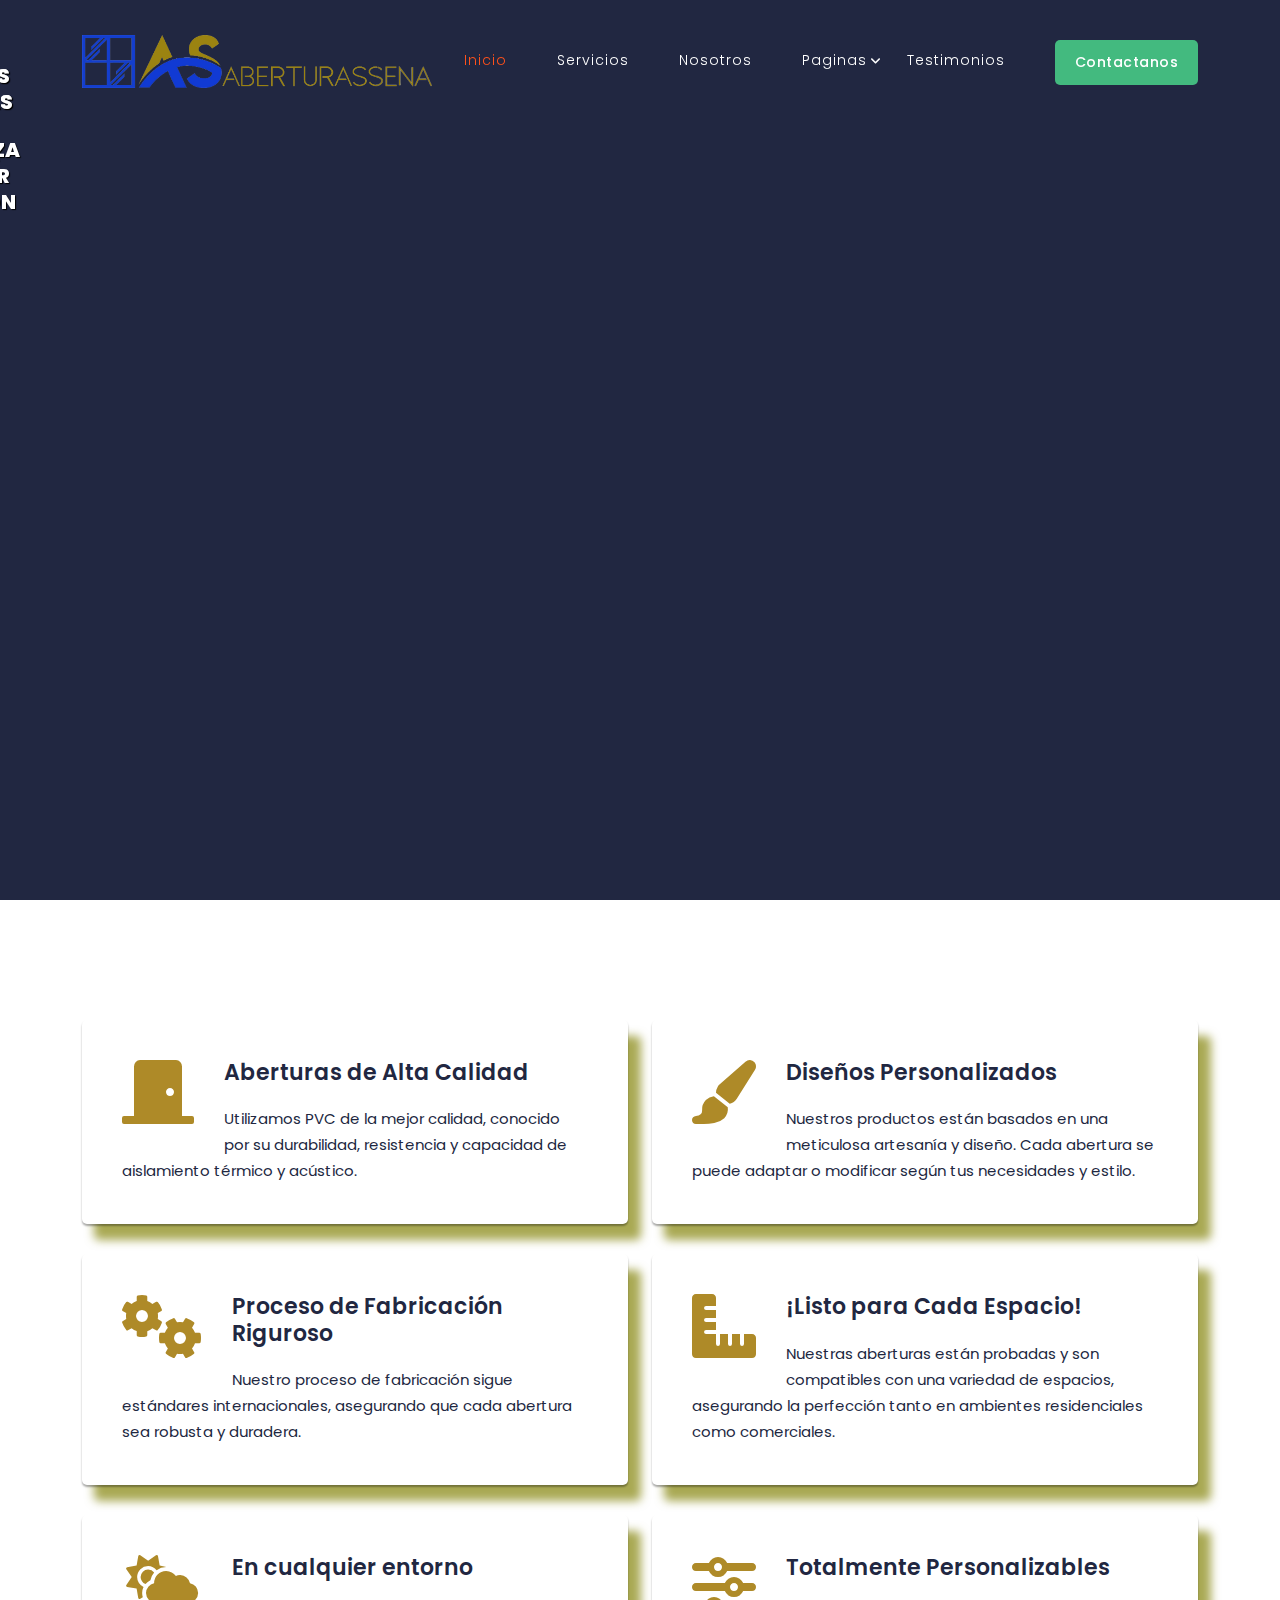
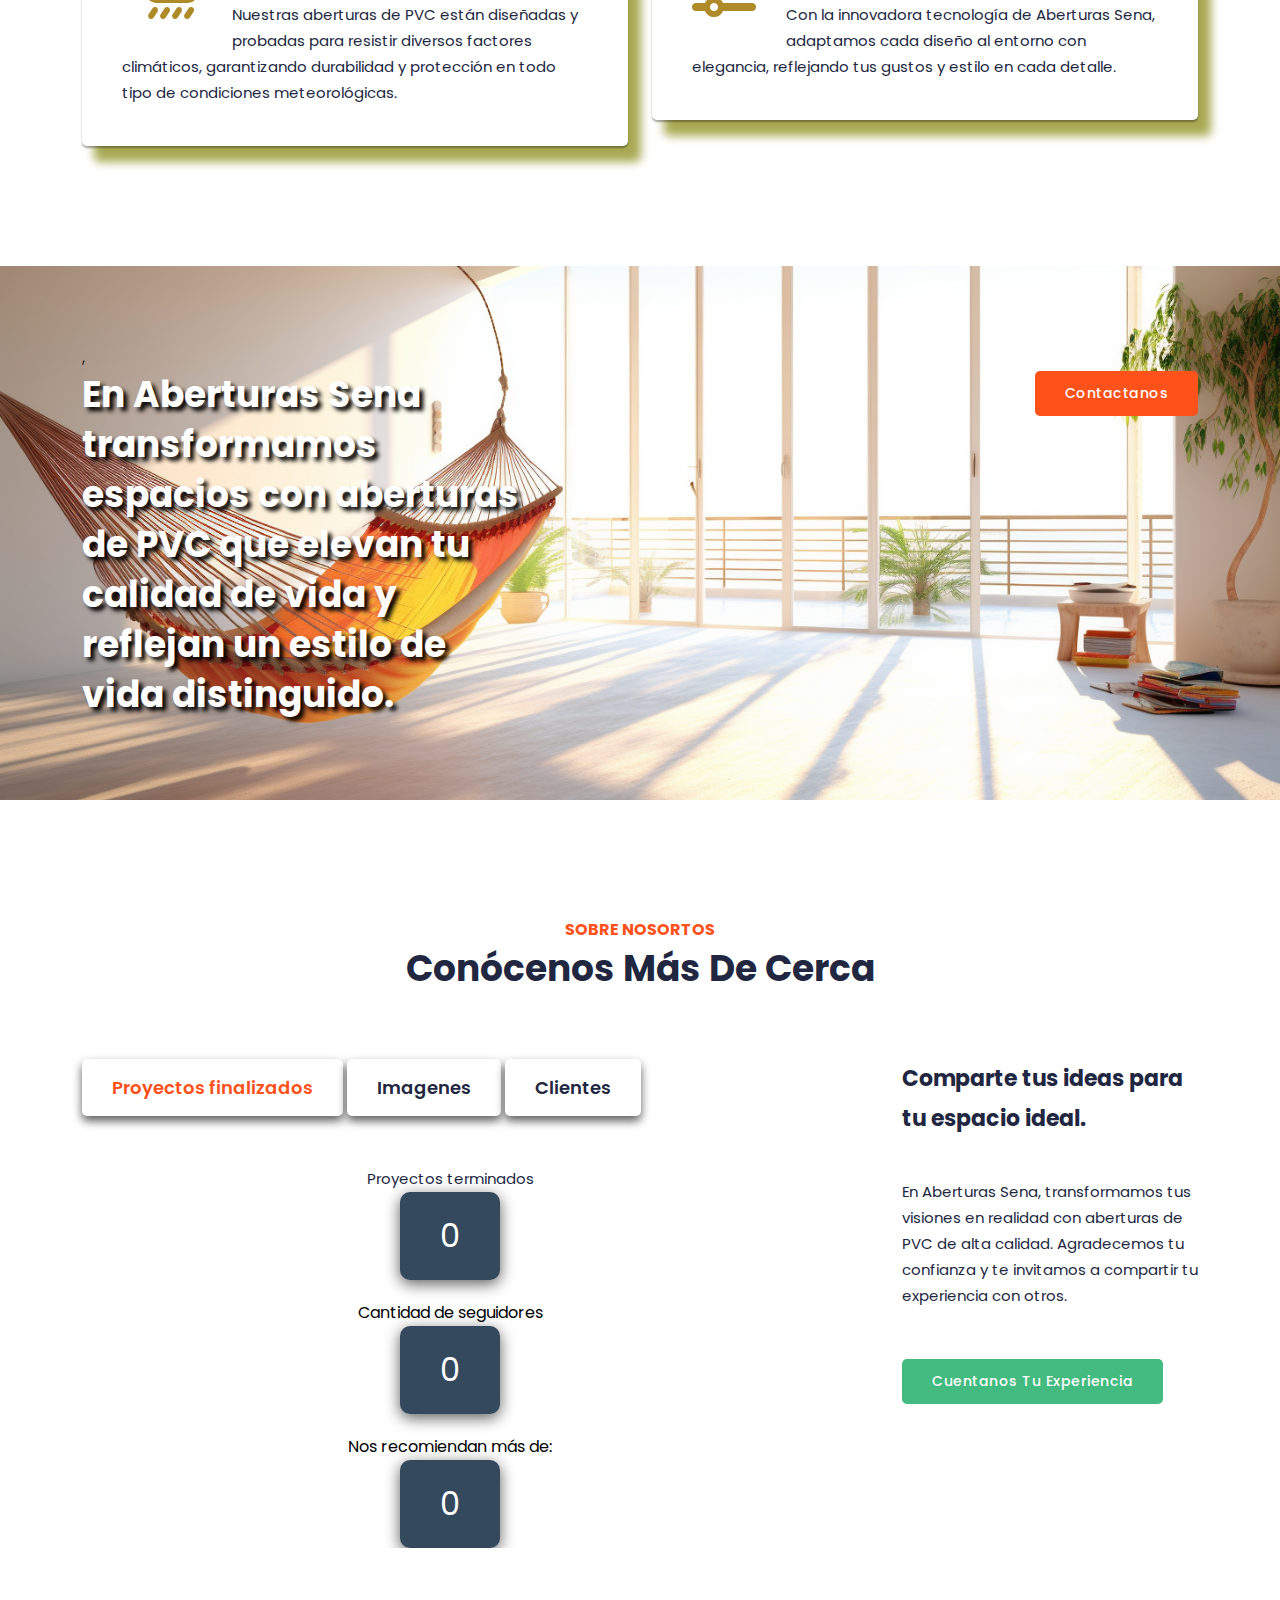
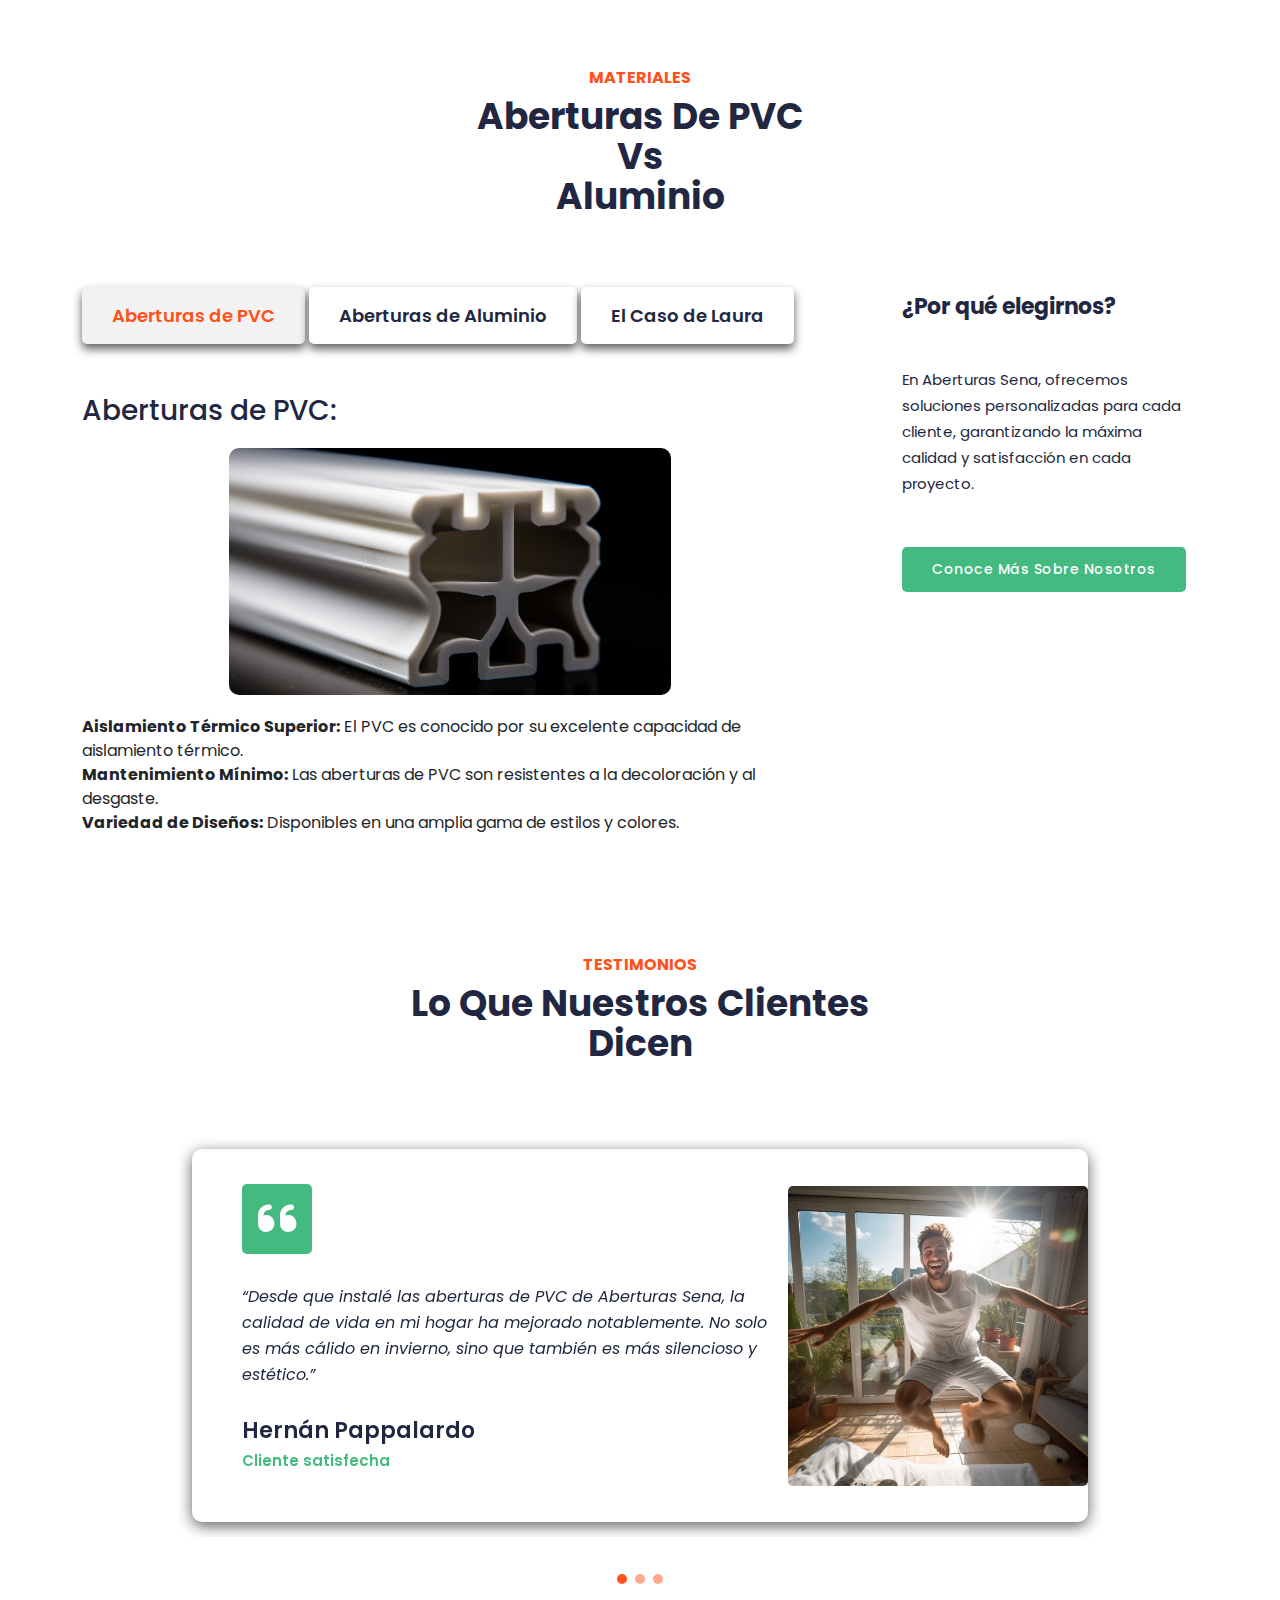
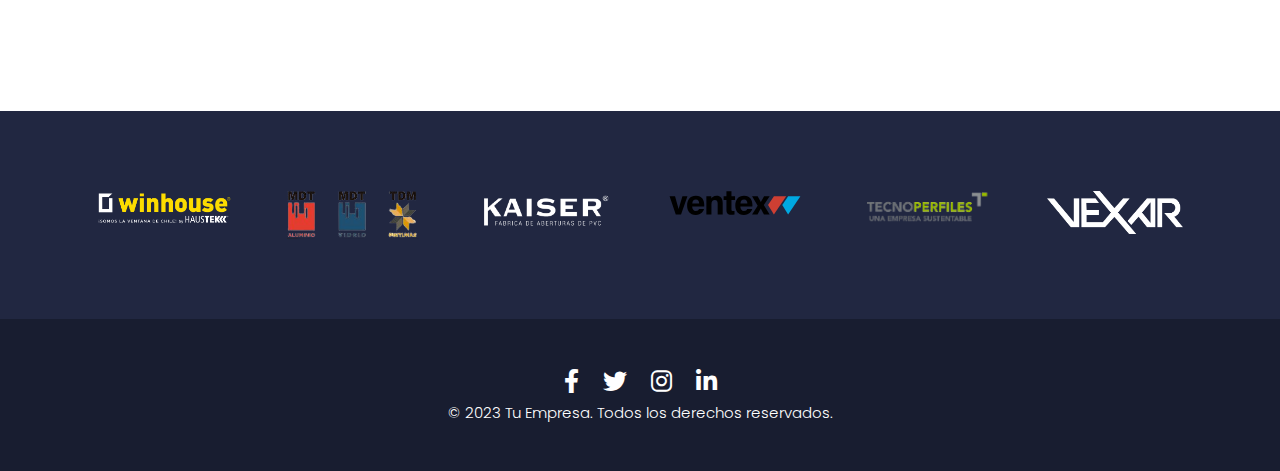
==== commit b39e335c: "antes de entregar al cliente" ====
--- a/index.html
+++ b/index.html
@@ -310,7 +310,7 @@
                         <div class="row">
                             <div class="col-lg-12">
                                 <div class="menu1">
-                                    <div id="btn-pvc" class="gradient-border material-btn"><span>Aberturas de PVC</span></div>
+                                    <div id="btn-pvc" class="gradient-border material-btn active1"><span>Aberturas de PVC</span></div>
                                     <div id="btn-aluminio" class="gradient-border material-btn"><span>Aberturas de Aluminio</span></div>
                                     <div id="btn-laura" class="gradient-border material-btn"><span>El Caso de Laura</span></div>
                                 </div>
--- a/assets/css/contador.css
+++ b/assets/css/contador.css
@@ -15,7 +15,7 @@
     padding: 20px 40px;  /* Espaciado interno para cada contador */
     background-color: #34495E;  /* Fondo gris para cada contador */
     border-radius: 10px;  /* Bordes redondeados para cada contador */
-    box-shadow: 0px 4px 15px rgba(0, 0, 0, 0.2);  /* Sombra sutil para darle profundidad */
+    box-shadow: 0px 4px 15px rgba(0, 0, 0, 0.63);  /* Sombra sutil para darle profundidad */
     position: relative;
     transition: transform 0.3s ease;  /* Efecto de transformación al hacer hover */
 }
@@ -61,7 +61,7 @@
     width: 200px;  /* Ancho fijo para cada imagen */
     height: auto;  /* Altura automática para mantener la proporción */
     border-radius: 10px;  /* Bordes redondeados */
-    box-shadow: 0px 4px 15px rgba(0, 0, 0, 0.2);  /* Sombra sutil */
+    box-shadow: 0px 4px 15px rgba(0, 0, 0, 0.63);  /* Sombra sutil */
     cursor: pointer;  /* Cursor de mano al pasar sobre la imagen */
     transition: transform 0.3s ease;  /* Efecto de transformación al hacer hover */
 }
@@ -90,7 +90,7 @@
     width: 70%;
     max-height: 70%;
     border-radius: 10px;
-    box-shadow: 0px 4px 15px rgba(0, 0, 0, 0.2);
+    box-shadow: 0px 4px 15px rgba(0, 0, 0, 0.63);
 }
 
 /* Estilos para los botones de siguiente y anterior */
@@ -126,7 +126,7 @@
     height: 200px;
     overflow: hidden;
     border-radius: 10px;
-    box-shadow: 0px 4px 15px rgba(0, 0, 0, 0.2);
+    box-shadow: 0px 4px 15px rgba(0, 0, 0, 0.63);
     margin: auto;
    
 }
--- a/assets/css/templatemo-574-mexant.css
+++ b/assets/css/templatemo-574-mexant.css
@@ -839,7 +839,7 @@
 .services .service-item {
   border-radius: 5px;
   padding: 40px;
-  box-shadow: 0px 0px 15px rgba(0, 0, 0, 0.1);
+  box-shadow: 0px 2px 2px rgba(0, 0, 0, 0.335), 0.8em 1em 0.6em  rgba(128, 128, 0, 0.674);
   margin-top: 30px;
 }
 
@@ -1234,7 +1234,7 @@
   padding: 50px 40px;
   background-color: #fff;
   margin-left: 30px;
-  box-shadow: 0px 0px 15px rgba(0, 0, 0, 0.1);
+  box-shadow: 0px 0px 15px rgba(0, 0, 0, 0.63);
 }
 .accordions .accordion {
   border-bottom: 1px solid #eee;
@@ -1308,7 +1308,7 @@
 .what-we-do .right-items .item {
   border-radius: 5px;
   padding: 40px 30px;
-  box-shadow: 0px 0px 15px rgba(0, 0, 0, 0.1);
+  box-shadow: 0px 2px 2px rgba(0, 0, 0, 0.335), 0.8em 1em 0.6em  rgba(128, 128, 0, 0.674);
   margin-bottom: 30px;
   position: relative;
 }
@@ -1346,6 +1346,7 @@
   margin-bottom: 60px;
   padding-bottom: 60px;
   border-bottom: 1px solid #ecf8f2;
+  
 }
 
 .main-services .last-service {
@@ -1471,8 +1472,30 @@
 
 section.service-details ul.nacc li .right-content {
   padding: 50px 50px 50px 0px;
-  margin-left: 470px;
-}
+  margin-left: 600px;
+}
+
+@media (max-width: 1400px){
+  section.service-details ul.nacc li .right-content {
+    margin-left: 500px !important;
+  }
+}
+@media (max-width: 1200px){
+  section.service-details ul.nacc li .right-content {
+    margin-left: 420px !important;
+  }
+}
+@media (max-width: 992px){
+  section.service-details ul.nacc li .left-image{
+    width: 100% !important;
+  }
+}
+@media (max-width: 992px){
+  section.service-details ul.nacc li .right-content {
+    margin-left: 0px !important;
+  }
+}
+section.service-details ul.nacc li .left-image
 
 section.service-details ul.nacc li .right-content h4 {
   font-size: 24px;
@@ -1520,13 +1543,15 @@
 contact us page
 --------------------------------------------- 
 */
-
+section.map iframe{
+  box-shadow: 0px 4px 15px rgba(0, 0, 0, 0.63);
+}
 section.map .info-item {
   text-align: center;
   padding: 40px 30px;
   border-radius: 5px;
   background-color: #fff;
-  box-shadow: 0px 0px 15px rgba(0, 0, 0, 0.1);
+  box-shadow: 0px 0px 15px rgba(0, 0, 0, 0.63);
   margin-top: -60px;
   margin-left: 15px;
   margin-right: 15px;
@@ -1564,9 +1589,10 @@
 }
 
 #contact input {
+  box-shadow: 0px 4px 15px rgba(0, 0, 0, 0.40);
   width: 100%;
   height: 50px;
-  background-color: #f7f7f7;
+  background-color: rgb(207, 207, 207);
   color: #212741;
   border-radius: 5px;
   border: none;
@@ -1577,11 +1603,12 @@
 }
 
 #contact textarea {
+  box-shadow: 0px 4px 15px rgba(0, 0, 0, 0.40);
   width: 100%;
   height: 180px;
   max-height: 24px;
   min-height: 150px;
-  background-color: #f7f7f7;
+  background-color: rgb(207, 207, 207);;
   color: #212741;
   border-radius: 5px;
   border: none;
@@ -1930,6 +1957,7 @@
   margin-bottom: 10px;
 }
 .gradient-border{
+  box-shadow: 0px 5px 10px rgba(0, 0, 0, 0.63) !important;
   justify-content: center !important;
   align-items: center !important;
   margin: 0 !important;
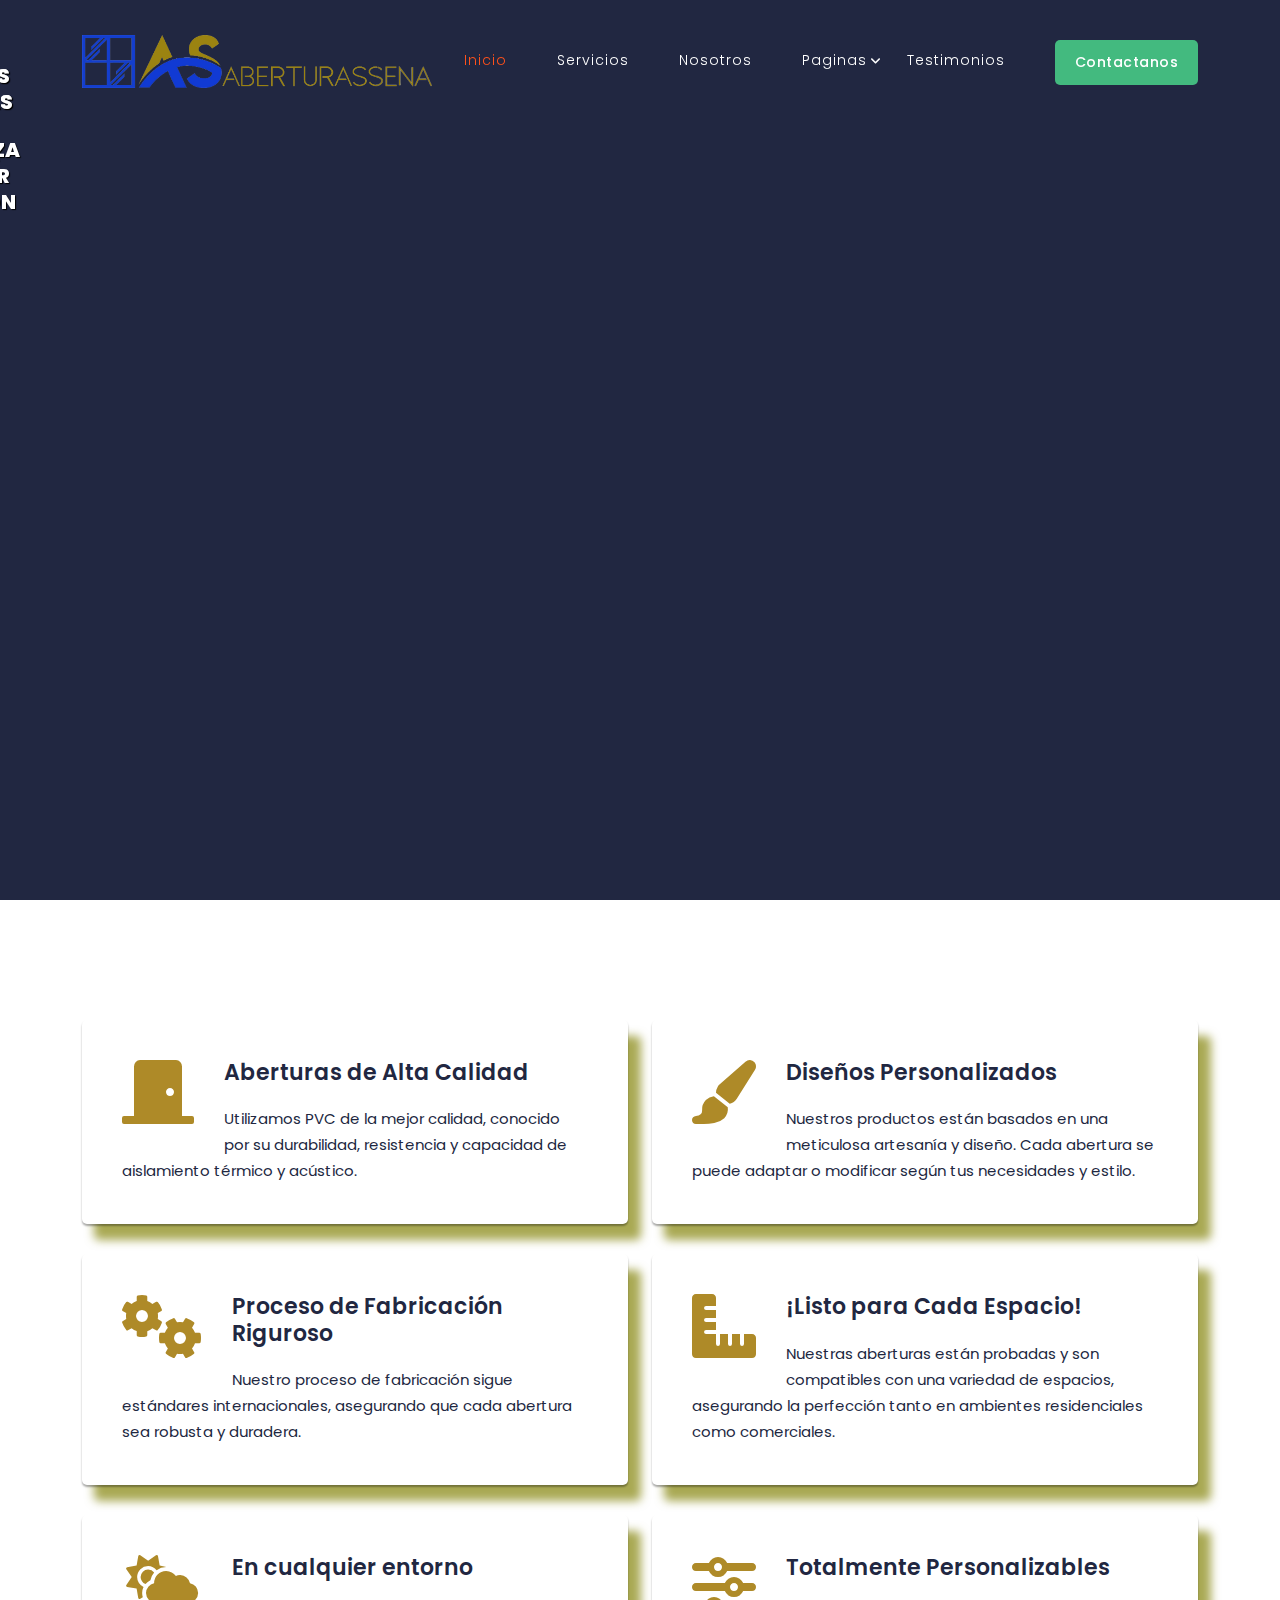
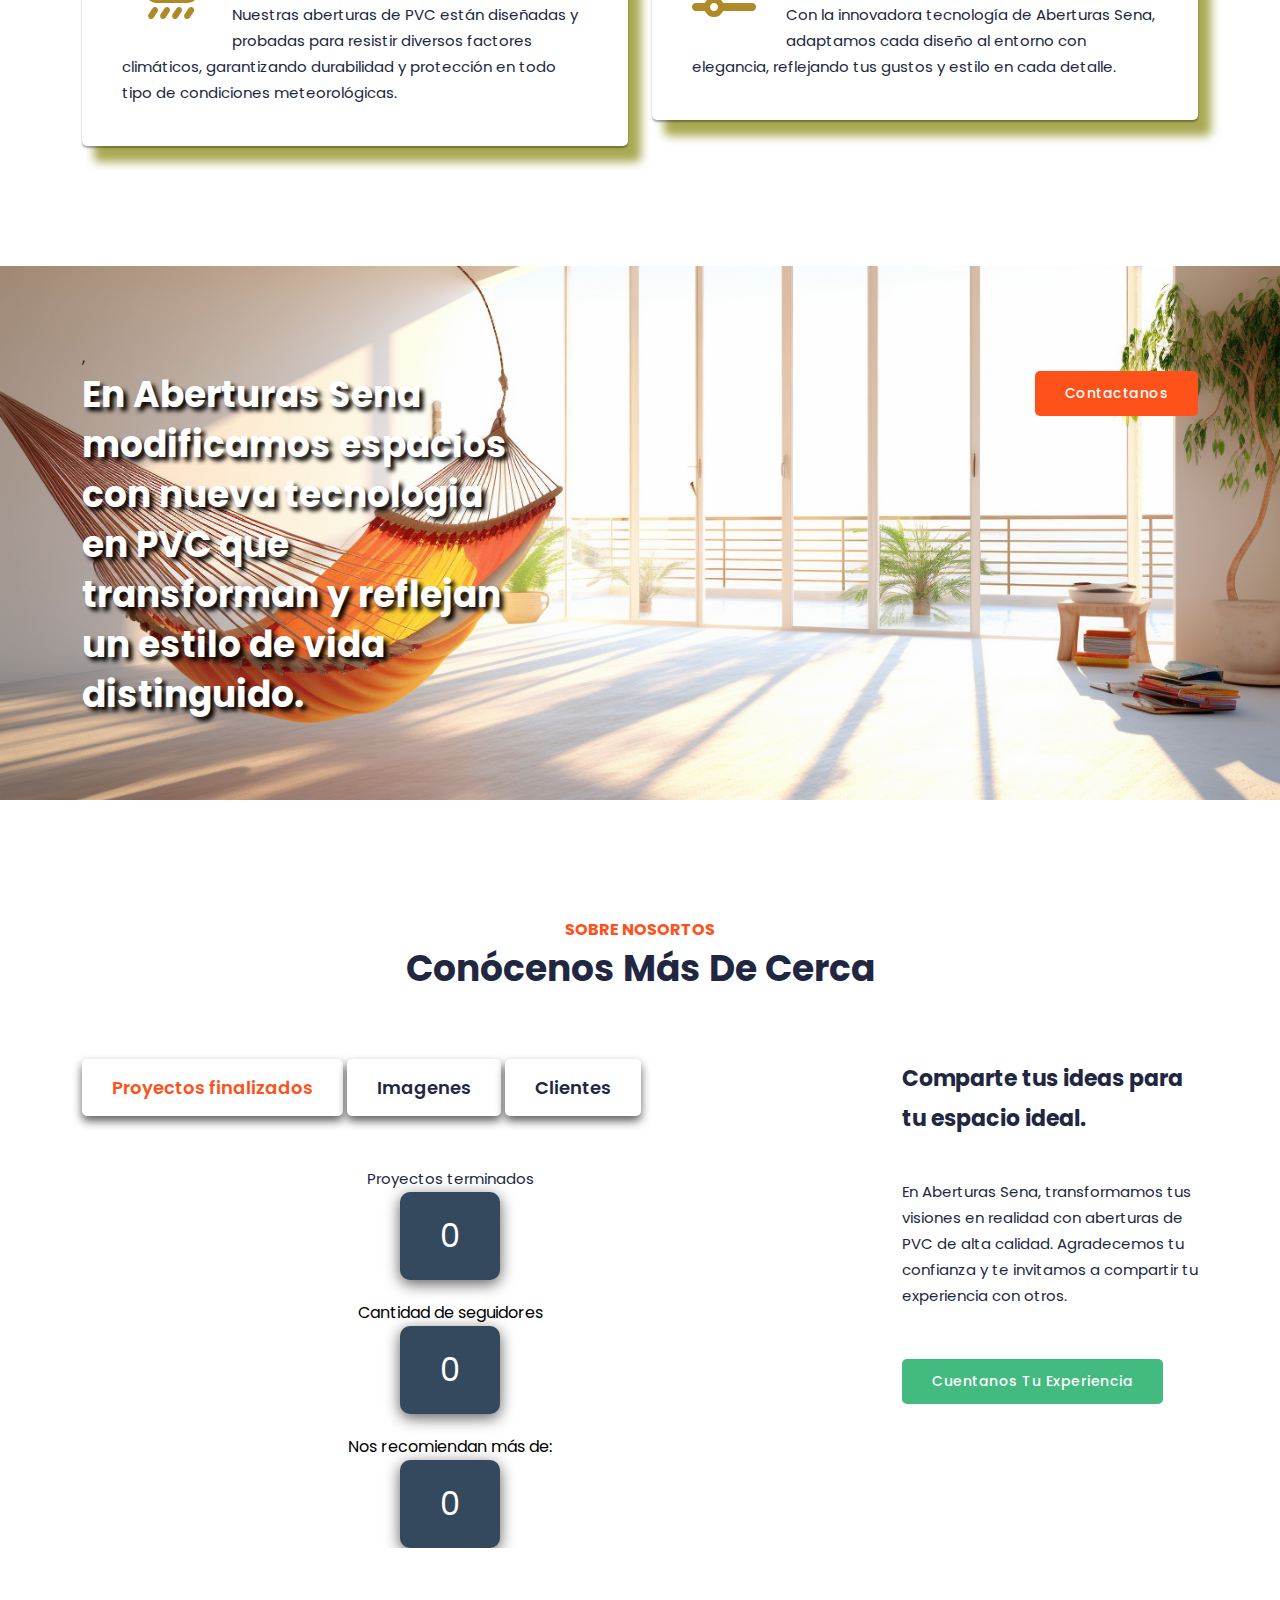
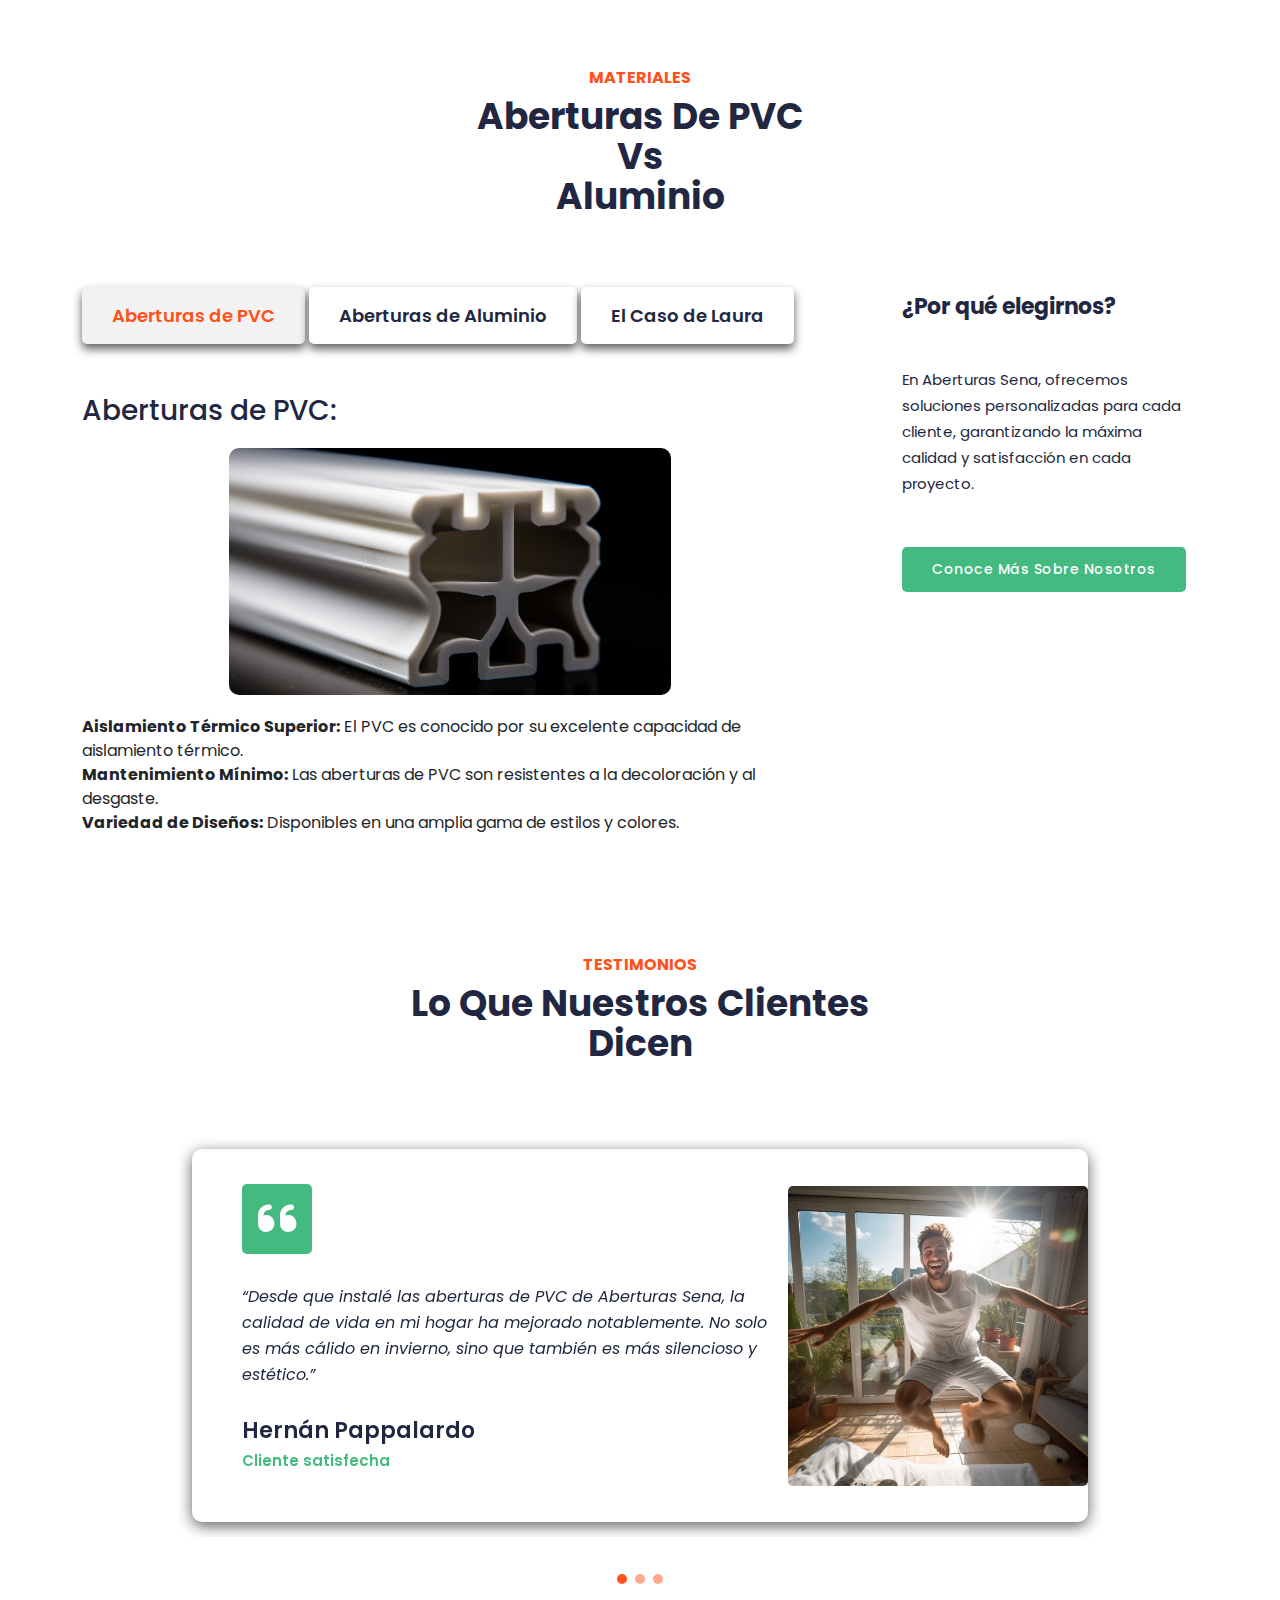
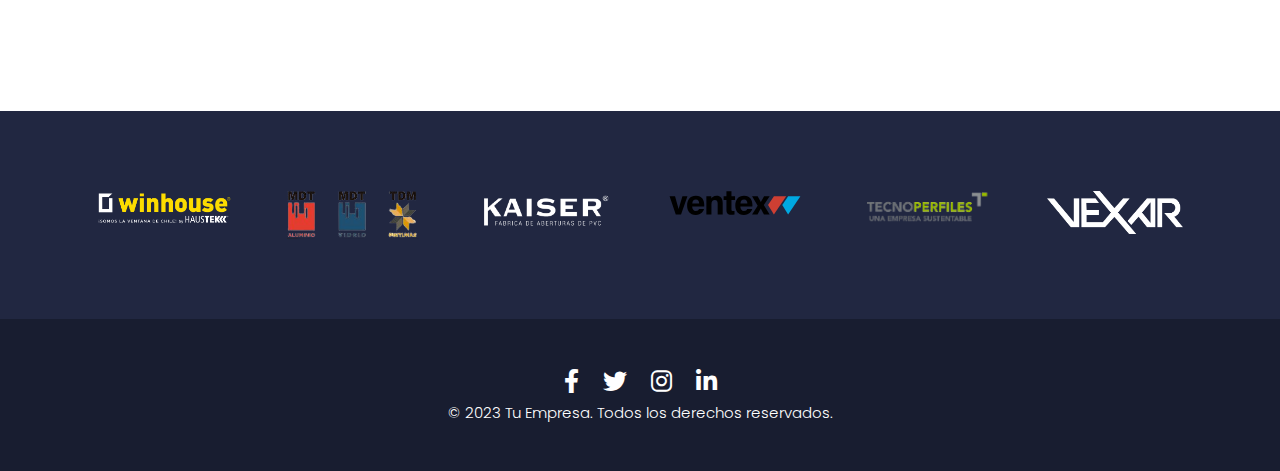
==== commit e5ac1218: "antes de entregar al cliente correcciones minimas" ====
--- a/index.html
+++ b/index.html
@@ -202,7 +202,7 @@
     <div class="container">
       <div class="row">
         <div class="col-lg-5">,   
-          <h4>En Aberturas Sena <em>transformamos espacios</em> con aberturas de PVC <strong>que elevan tu calidad de vida</strong>  y reflejan un estilo de vida distinguido.</h4>
+          <h4>En Aberturas Sena <em>modificamos espacios</em> con nueva tecnologia en PVC<strong> que transforman </strong>  y reflejan un estilo de vida distinguido.</h4>
         </div>
         <div class="col-lg-7">
           <div class="buttons">
--- a/assets/css/templatemo-574-mexant.css
+++ b/assets/css/templatemo-574-mexant.css
@@ -1195,7 +1195,7 @@
 */
 
 .page-heading {
-  background-image: url(../images/casaPino1.png);
+  background-image: url(../images/trabajo9.png);
   background-position: center center;
   background-repeat: no-repeat;
   background-size: cover;
